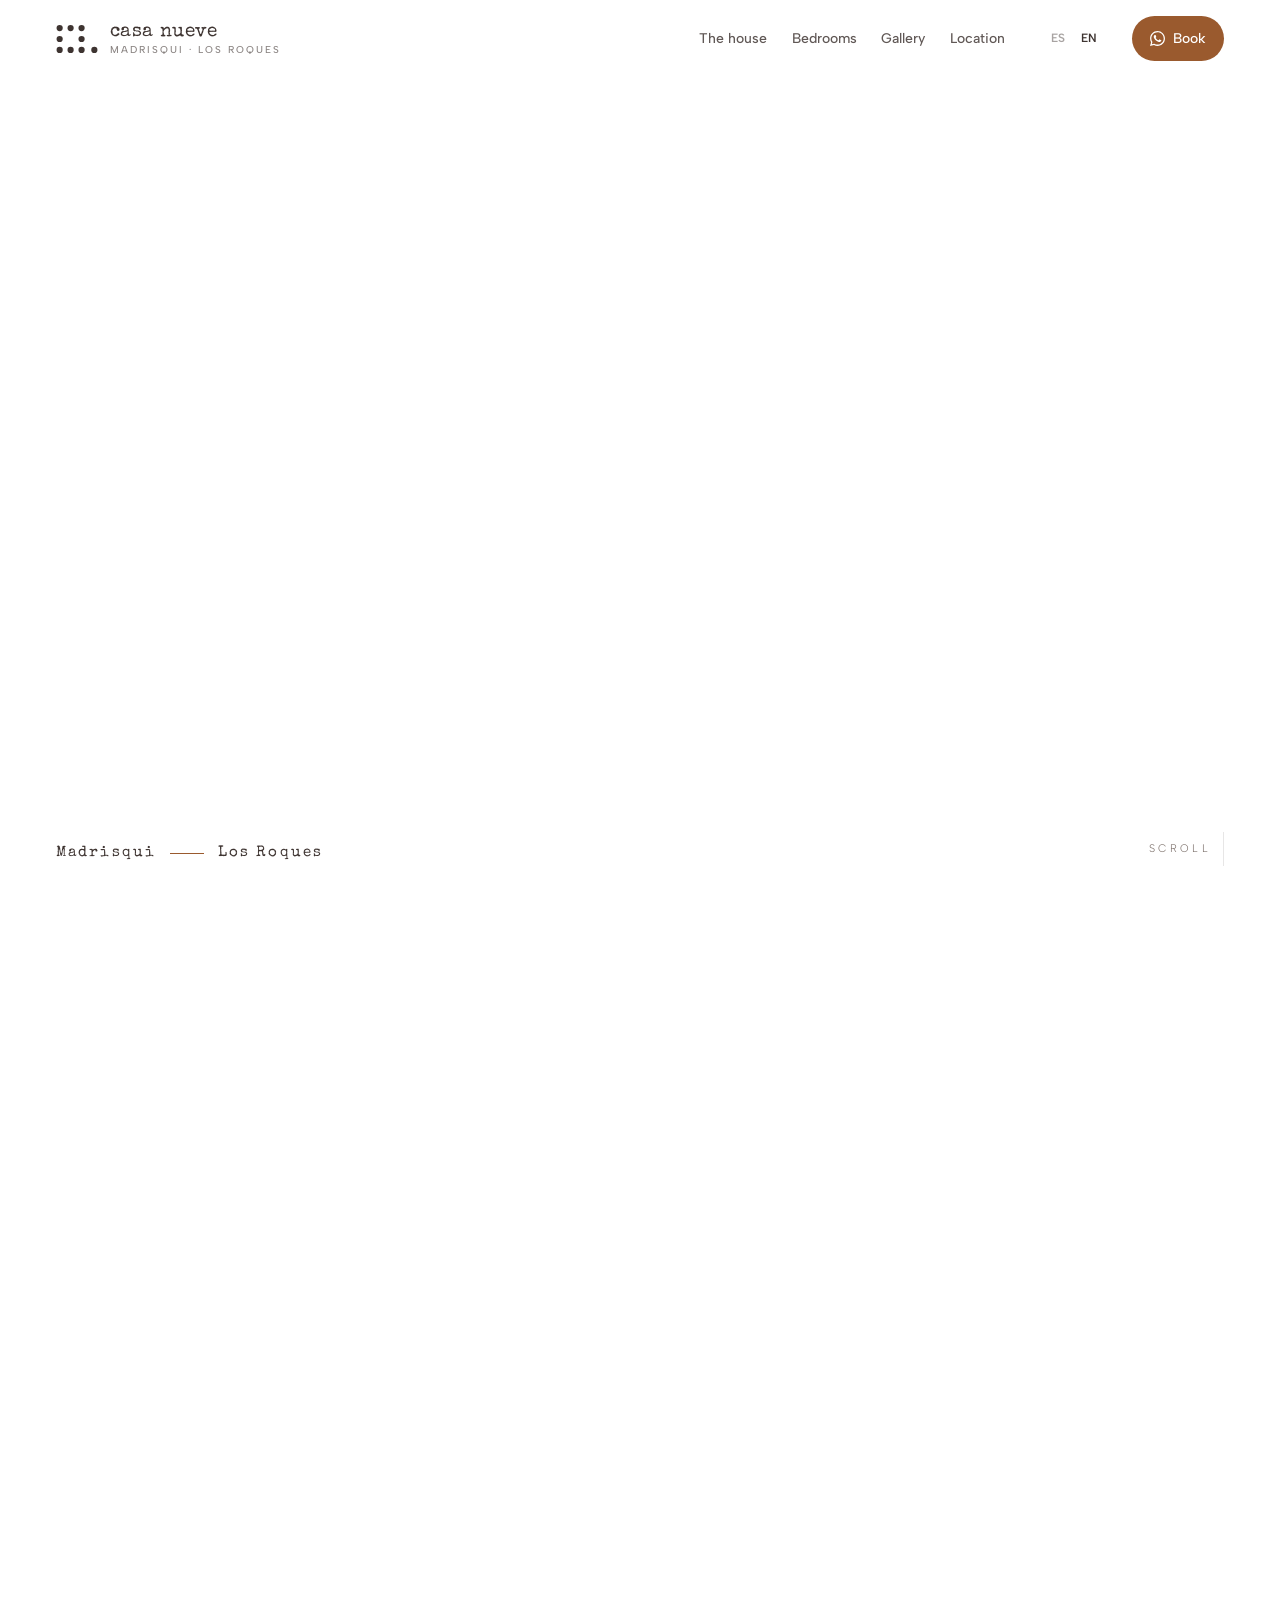
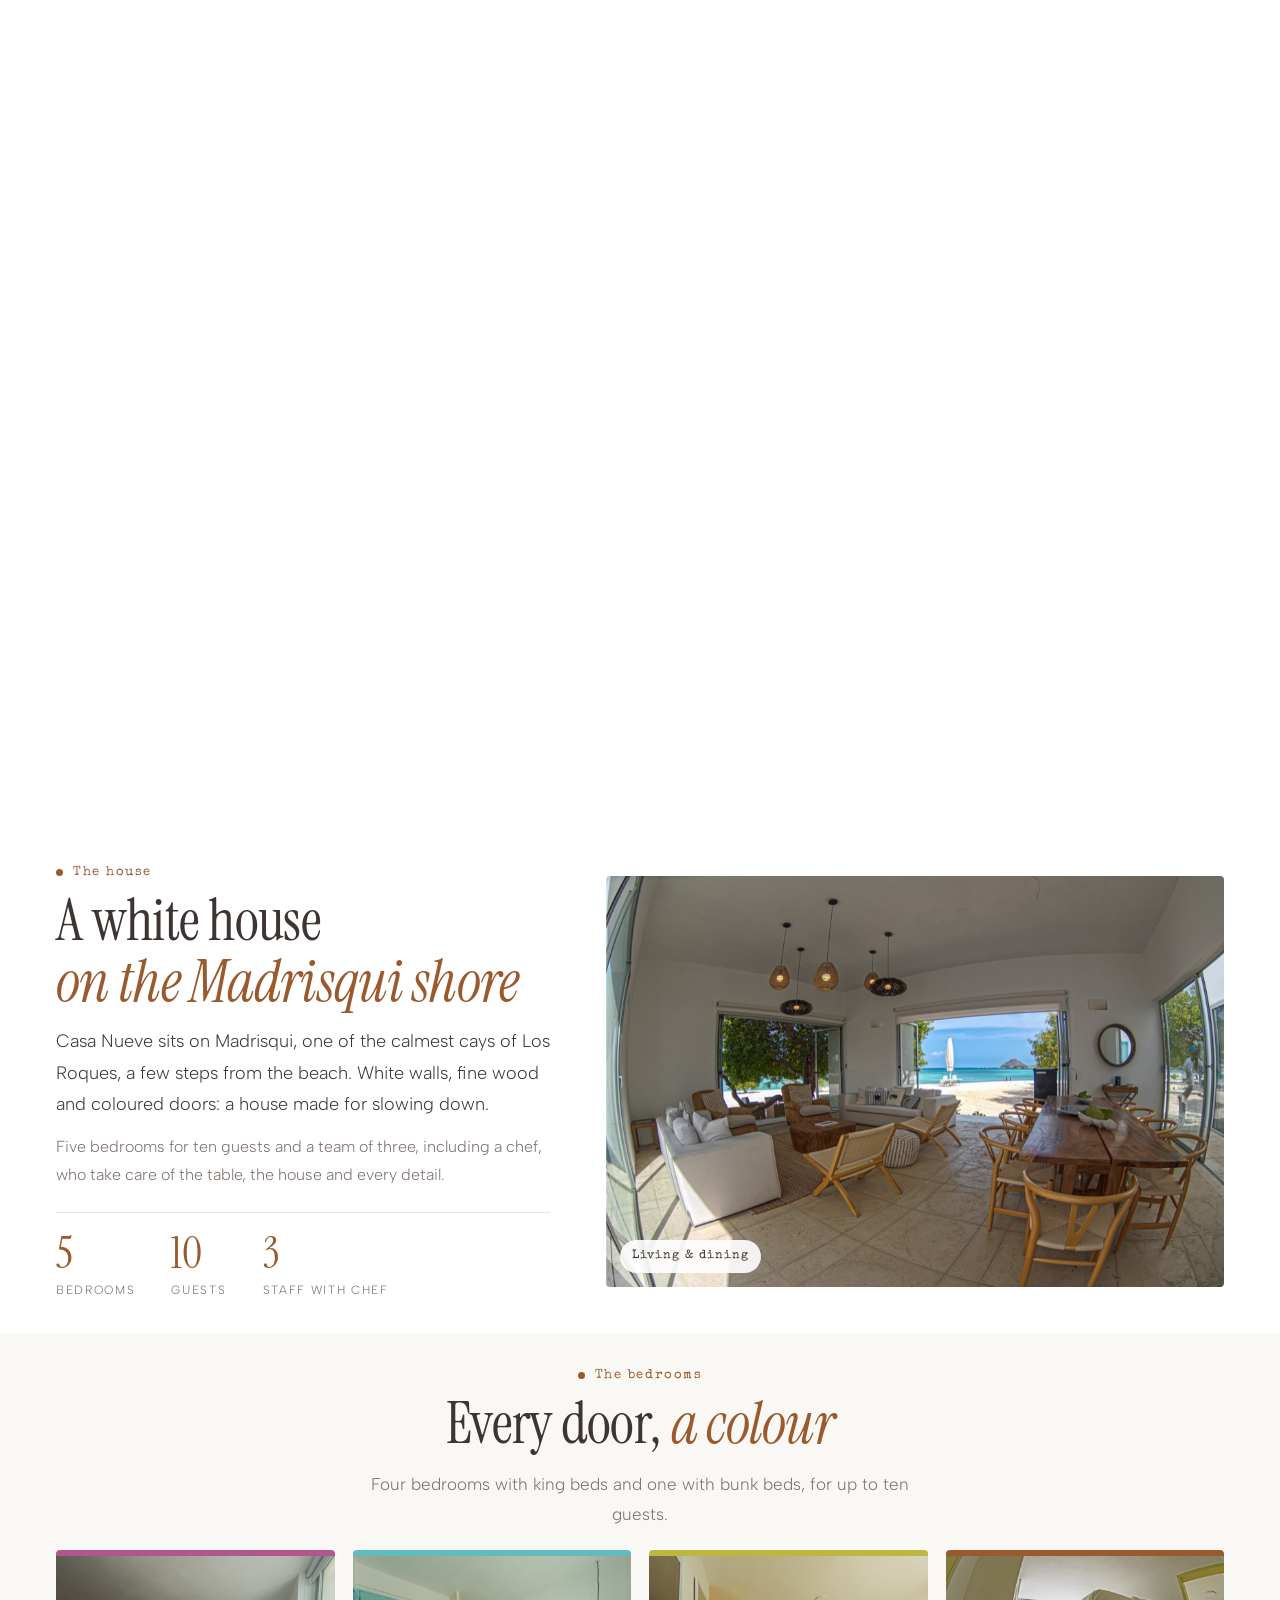
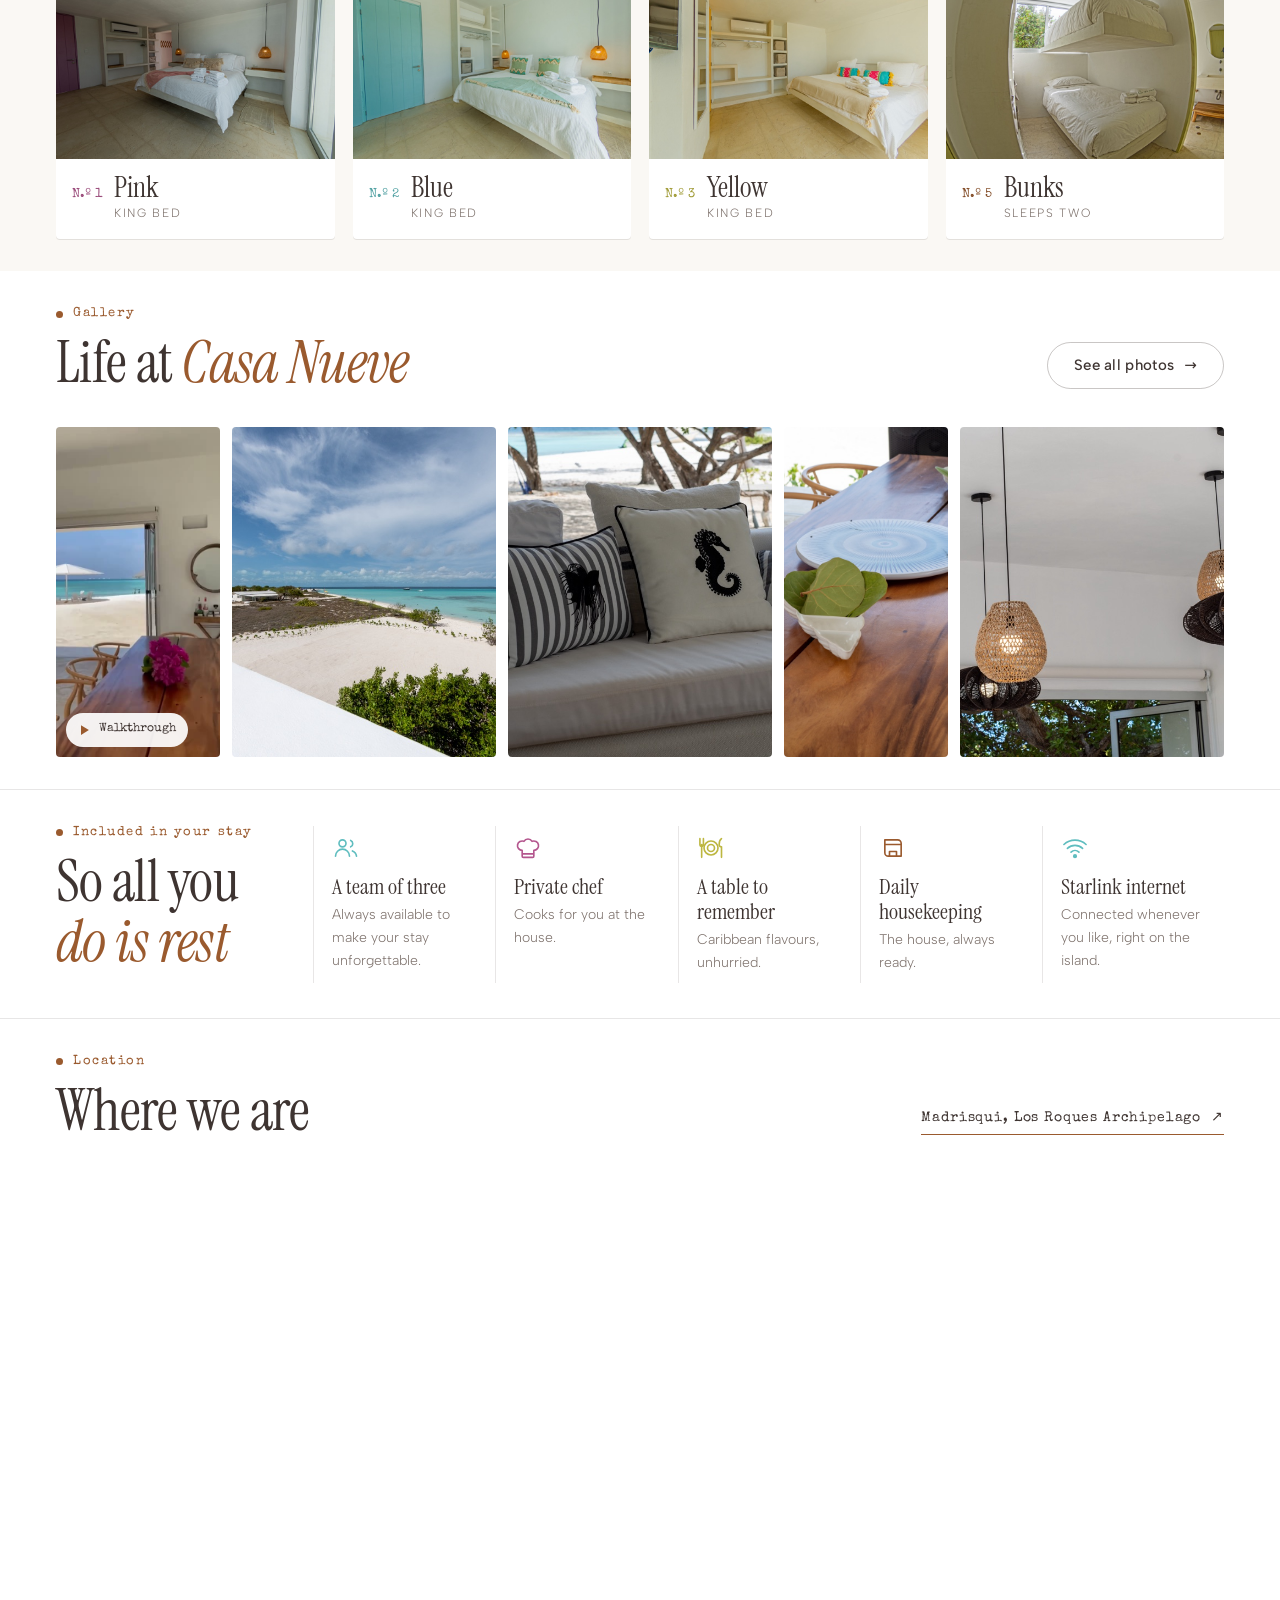
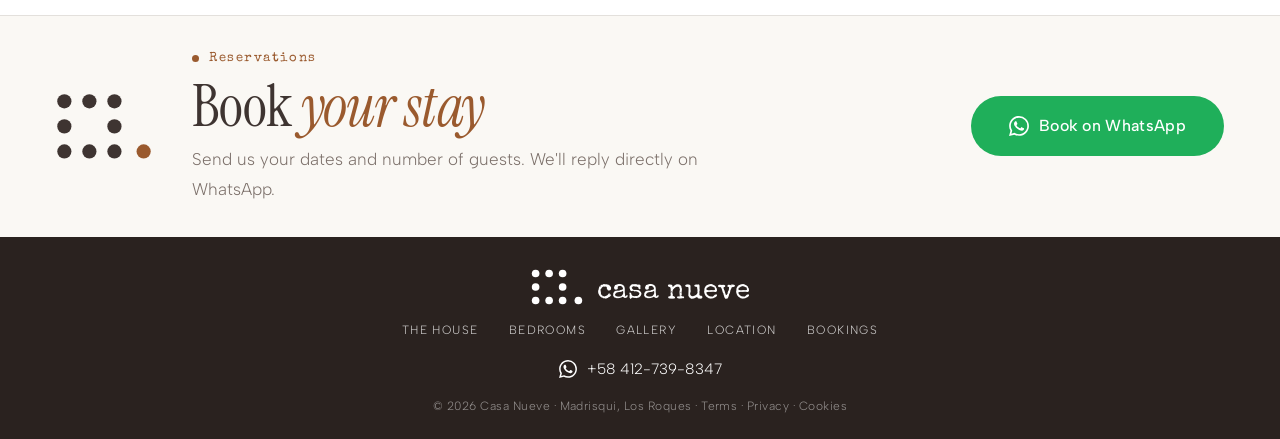
==== index.html @ 4c0df15c "Portada: trazo a lápiz con presión, vetas dibujadas, madera cruda en el ojo y la ranura, veta pareja" ====
<!DOCTYPE html>
<html lang="es">
<head>
<meta charset="UTF-8">
<meta name="viewport" content="width=device-width, initial-scale=1.0">
<title>Casa Nueve | Casa privada en Madrisqui, Los Roques</title>
<meta name="description" content="Casa Nueve: casa privada frente al mar en Madrisqui, Los Roques. 5 habitaciones para 10 huéspedes, staff de 3 personas con chef e internet Starlink. Reserva directa por WhatsApp.">
<meta name="robots" content="index, follow">
<meta name="theme-color" content="#FFFFFF">
<link rel="canonical" href="https://casa-nueve.vercel.app/">
<meta property="og:type" content="website">
<meta property="og:site_name" content="Casa Nueve">
<meta property="og:title" content="Casa Nueve — Casa privada en Madrisqui, Los Roques">
<meta property="og:description" content="Una casa blanca frente al mar de Madrisqui. Cinco habitaciones, un equipo de tres personas con chef. Reserva por WhatsApp.">
<meta property="og:url" content="https://casa-nueve.vercel.app/">
<meta property="og:image" content="https://casa-nueve.vercel.app/img/og-casa-nueve.jpg">
<meta property="og:image:width" content="1200">
<meta property="og:image:height" content="630">
<meta property="og:locale" content="es_VE">
<meta name="twitter:card" content="summary_large_image">
<meta name="twitter:image" content="https://casa-nueve.vercel.app/img/og-casa-nueve.jpg">

<link rel="icon" type="image/svg+xml" href="favicon.svg">
<link rel="icon" type="image/png" sizes="32x32" href="favicon-32.png">
<link rel="apple-touch-icon" href="favicon-180.png">

<link rel="preconnect" href="https://fonts.googleapis.com">
<link rel="preconnect" href="https://fonts.gstatic.com" crossorigin>
<link href="https://fonts.googleapis.com/css2?family=Instrument+Serif:ital@0;1&family=Albert+Sans:wght@300;400;500;600&family=Special+Elite&display=swap" rel="stylesheet">
<link rel="modulepreload" href="https://cdn.jsdelivr.net/npm/three@0.160.0/build/three.module.js" crossorigin>
<link rel="stylesheet" href="css/styles.css?v=2">

<script type="application/ld+json">
{
  "@context": "https://schema.org",
  "@type": "LodgingBusiness",
  "name": "Casa Nueve",
  "description": "Casa privada frente al mar en Madrisqui, Los Roques. 5 habitaciones para 10 huéspedes, staff de 3 personas con chef.",
  "telephone": "+58 412-7398347",
  "url": "https://casa-nueve.vercel.app/",
  "image": "https://casa-nueve.vercel.app/img/casa/sala-comedor-vista-al-mar.jpg",
  "address": { "@type": "PostalAddress", "addressLocality": "Madrisqui", "addressRegion": "Los Roques", "addressCountry": "VE" },
  "hasMap": "https://maps.app.goo.gl/PoWs2PusiboBBGa19",
  "numberOfRooms": 5
}
</script>
<script type="importmap">
{ "imports": {
  "three": "https://cdn.jsdelivr.net/npm/three@0.160.0/build/three.module.js",
  "three/addons/": "https://cdn.jsdelivr.net/npm/three@0.160.0/examples/jsm/"
} }
</script>
<script>document.documentElement.classList.add('js');</script>
</head>
<body>

<svg xmlns="http://www.w3.org/2000/svg" style="display:none" aria-hidden="true">
  <defs>
    <symbol id="dots" viewBox="0 0 230 160"><circle cx="20" cy="20" r="17"/><circle cx="80" cy="20" r="17"/><circle cx="140" cy="20" r="17"/><circle cx="20" cy="80" r="17"/><circle cx="140" cy="80" r="17"/><circle cx="20" cy="140" r="17"/><circle cx="80" cy="140" r="17"/><circle cx="140" cy="140" r="17"/><circle cx="210" cy="140" r="17"/></symbol>
    <symbol id="i-wa" viewBox="0 0 24 24"><path fill="currentColor" d="M17.47 14.38c-.3-.15-1.76-.87-2.03-.97-.27-.1-.47-.15-.67.15-.2.3-.77.97-.94 1.17-.17.2-.35.22-.64.07-.3-.15-1.26-.46-2.4-1.48-.89-.79-1.49-1.77-1.66-2.07-.17-.3-.02-.46.13-.61.13-.13.3-.35.45-.52.15-.17.2-.3.3-.5.1-.2.05-.37-.02-.52-.08-.15-.67-1.61-.92-2.21-.24-.58-.49-.5-.67-.51h-.57c-.2 0-.52.07-.79.37-.27.3-1.04 1.02-1.04 2.48s1.07 2.88 1.21 3.08c.15.2 2.1 3.2 5.08 4.49.71.31 1.26.49 1.69.63.71.23 1.36.2 1.87.12.57-.09 1.76-.72 2.01-1.41.25-.69.25-1.29.17-1.41-.07-.13-.27-.2-.57-.35M12.05 21.79h-.01a9.87 9.87 0 0 1-5.03-1.38l-.36-.21-3.74.98 1-3.65-.24-.37a9.86 9.86 0 0 1-1.51-5.26c0-5.45 4.44-9.88 9.89-9.88 2.64 0 5.12 1.03 6.99 2.9a9.82 9.82 0 0 1 2.89 6.99c0 5.45-4.44 9.88-9.88 9.88m8.41-18.29A11.82 11.82 0 0 0 12.05 0C5.5 0 .16 5.34.16 11.89c0 2.1.55 4.14 1.59 5.95L.06 24l6.3-1.65a11.88 11.88 0 0 0 5.68 1.45h.01c6.55 0 11.89-5.34 11.89-11.89 0-3.18-1.24-6.16-3.48-8.41"/></symbol>
    <symbol id="i-chef" viewBox="0 0 24 24"><g fill="none" stroke="currentColor" stroke-width="1.4" stroke-linecap="round" stroke-linejoin="round"><path d="M7 14a4 4 0 1 1 1.5-7.7 4 4 0 0 1 7 0A4 4 0 1 1 17 14v5a1 1 0 0 1-1 1H8a1 1 0 0 1-1-1v-5ZM7 17h10"/></g></symbol>
    <symbol id="i-team" viewBox="0 0 24 24"><g fill="none" stroke="currentColor" stroke-width="1.4" stroke-linecap="round" stroke-linejoin="round"><circle cx="9" cy="8" r="3"/><path d="M3 19a6 6 0 0 1 12 0M16 5.5a3 3 0 0 1 0 5.5M17.5 14.5A5.5 5.5 0 0 1 21 19"/></g></symbol>
    <symbol id="i-plate" viewBox="0 0 24 24"><g fill="none" stroke="currentColor" stroke-width="1.4" stroke-linecap="round" stroke-linejoin="round"><circle cx="12" cy="12" r="6"/><circle cx="12" cy="12" r="3"/><path d="M2.5 4v5a1.5 1.5 0 0 0 3 0V4M4 9v11M21 4c-1.5 1-2 3-2 5s1 2 2 2v9"/></g></symbol>
    <symbol id="i-linen" viewBox="0 0 24 24"><g fill="none" stroke="currentColor" stroke-width="1.4" stroke-linecap="round" stroke-linejoin="round"><path d="M5 5h11a3 3 0 0 1 3 3v11H8a3 3 0 0 1-3-3V5ZM5 9h14M9 19v-4h6v4"/></g></symbol>
    <symbol id="i-wifi" viewBox="0 0 24 24"><g fill="none" stroke="currentColor" stroke-width="1.4" stroke-linecap="round" stroke-linejoin="round"><path d="M2.5 9a14 14 0 0 1 19 0M5.5 12.3a9.5 9.5 0 0 1 13 0M8.6 15.5a5 5 0 0 1 6.8 0"/><circle cx="12" cy="19" r="1.1" fill="currentColor"/></g></symbol>
    <symbol id="i-play" viewBox="0 0 24 24"><path fill="currentColor" d="M8 5.5v13l10.5-6.5z"/></symbol>
  </defs>
</svg>

<!-- PANTALLA DE CARGA: los nueve puntos y la palabra a máquina -->
<div id="loader" aria-hidden="true">
  <div class="ld">
    <svg class="ld-dots" viewBox="0 0 230 160"><circle cx="20" cy="20" r="17"/><circle cx="80" cy="20" r="17"/><circle cx="140" cy="20" r="17"/><circle cx="140" cy="80" r="17"/><circle cx="140" cy="140" r="17"/><circle cx="80" cy="140" r="17"/><circle cx="20" cy="140" r="17"/><circle cx="20" cy="80" r="17"/><circle cx="210" cy="140" r="17" class="ld-nine"/></svg>
    <p class="ld-word"><span>casa nueve</span></p>
    <p class="ld-place">Madrisqui · Los Roques</p>
  </div>
</div>

<!-- HEADER -->
<header class="header" id="header">
  <a href="#inicio" class="brand" aria-label="Casa Nueve, ir al inicio">
    <svg class="brand__logo" aria-hidden="true"><use href="#dots"/></svg>
    <span class="brand__word"><b>casa nueve</b><span>Madrisqui · Los Roques</span></span>
  </a>
  <nav class="header__nav" aria-label="Principal">
    <a href="#casa" data-es="La casa" data-en="The house">La casa</a>
    <a href="#habitaciones" data-es="Habitaciones" data-en="Bedrooms">Habitaciones</a>
    <a href="galeria.html" data-es="Galería" data-en="Gallery">Galería</a>
    <a href="#ubicacion" data-es="Ubicación" data-en="Location">Ubicación</a>
  </nav>
  <div class="lang" role="group" aria-label="Idioma / Language"><button data-lang="es" class="active">ES</button><button data-lang="en">EN</button></div>
  <a class="header__cta" data-wa target="_blank" rel="noopener noreferrer"><svg width="15" height="15" aria-hidden="true"><use href="#i-wa"/></svg><span data-es="Reservar" data-en="Book">Reservar</span></a>
</header>

<main>

<!-- PORTADA: el 9 de madera en 3D -->
<section id="inicio" class="hero" aria-label="Portada">
  <div class="hero__stage">
    <h1 class="sr">Casa Nueve — casa privada en Madrisqui, Los Roques</h1>
    <canvas id="nueve" class="hero__canvas" aria-hidden="true"></canvas>
    <svg class="hero__fallback" viewBox="-1.2 -1.1 2.4 2.2" aria-hidden="true">
      <defs><linearGradient id="fw" x1="0" y1="0" x2="1" y2=".3"><stop offset="0" stop-color="#7a3d1a"/><stop offset=".45" stop-color="#b8743e"/><stop offset=".7" stop-color="#6e3818"/><stop offset="1" stop-color="#a5622f"/></linearGradient></defs>
      <path fill="url(#fw)" fill-rule="evenodd" transform="scale(1,-1)" d="M-1.064,-.255L.285,-.255A.095,.095 0 0 1 .285,-.445L-.16,-.445Q-.19,-.445 -.19,-.415L-.19,-.285L-1.054,-.285A1.1,1 0 1 0 -1.064,-.255ZM.03,.24L.3,.24A.11,.11 0 0 1 .3,.46L.03,.46A.11,.11 0 0 1 .03,.24Z"/>
    </svg>
    <p class="hero__place"><span>Madrisqui</span><i></i><span>Los Roques</span></p>
    <p class="hero__hint" aria-hidden="true"><span data-es="Desliza" data-en="Scroll">Desliza</span><i></i></p>
  </div>
</section>

<!-- LA CASA -->
<section id="casa" class="sec">
  <div class="wrap casa">
    <div class="casa__txt">
      <p class="s-label rv" data-es="La casa" data-en="The house">La casa</p>
      <h2 class="s-title rv" data-html data-es="Una casa blanca<br><em>frente al mar de Madrisqui</em>" data-en="A white house<br><em>on the Madrisqui shore</em>">Una casa blanca<br><em>frente al mar de Madrisqui</em></h2>
      <p class="lead rv" data-es="Casa Nueve está en Madrisqui, uno de los cayos más serenos de Los Roques, con la playa a unos pasos. Paredes blancas, madera noble y puertas de colores: una casa hecha para bajar el ritmo." data-en="Casa Nueve sits on Madrisqui, one of the calmest cays of Los Roques, a few steps from the beach. White walls, fine wood and coloured doors: a house made for slowing down.">Casa Nueve está en Madrisqui, uno de los cayos más serenos de Los Roques, con la playa a unos pasos. Paredes blancas, madera noble y puertas de colores: una casa hecha para bajar el ritmo.</p>
      <p class="body rv" data-es="Cinco habitaciones para diez huéspedes y un equipo de tres personas, con chef, que se ocupa de la mesa, de la casa y de cada detalle." data-en="Five bedrooms for ten guests and a team of three, including a chef, who take care of the table, the house and every detail.">Cinco habitaciones para diez huéspedes y un equipo de tres personas, con chef, que se ocupa de la mesa, de la casa y de cada detalle.</p>
      <dl class="stats rv">
        <div><dt>5</dt><dd data-es="Habitaciones" data-en="Bedrooms">Habitaciones</dd></div>
        <div><dt>10</dt><dd data-es="Huéspedes" data-en="Guests">Huéspedes</dd></div>
        <div><dt>3</dt><dd data-es="Staff con chef" data-en="Staff with chef">Staff con chef</dd></div>
      </dl>
    </div>
    <button class="casa__ph rv-img" data-set="casa" aria-label="Ver fotos de la sala y el comedor">
      <img src="img/casa/sala-comedor-vista-al-mar.jpg" srcset="img/casa/sala-comedor-vista-al-mar-900.jpg 900w, img/casa/sala-comedor-vista-al-mar.jpg 1800w" sizes="(max-width: 900px) 100vw, 55vw" alt="Sala y comedor de Casa Nueve abiertos a la playa" width="1800" height="1200" loading="lazy" decoding="async">
      <span class="ph-tag" data-es="Sala y comedor" data-en="Living &amp; dining">Sala y comedor</span>
    </button>
  </div>
</section>

<!-- HABITACIONES: una puerta, un color -->
<section id="habitaciones" class="sec sec--tint">
  <div class="wrap">
    <div class="sec-hd">
      <p class="s-label rv" data-es="Las habitaciones" data-en="The bedrooms">Las habitaciones</p>
      <h2 class="s-title rv" data-html data-es="Cada puerta, <em>un color</em>" data-en="Every door, <em>a colour</em>">Cada puerta, <em>un color</em></h2>
      <p class="s-sub rv" data-es="Cuatro habitaciones con cama king y una con literas, para hasta diez huéspedes." data-en="Four bedrooms with king beds and one with bunk beds, for up to ten guests.">Cuatro habitaciones con cama king y una con literas, para hasta diez huéspedes.</p>
    </div>
    <div class="doors">
      <button class="door rv" data-set="rosada" style="--door: var(--orchid)">
        <span class="door__ph"><img src="img/casa/habitacion-rosada-900.jpg" alt="Habitación rosada con cama king" width="900" height="600" loading="lazy" decoding="async"></span>
        <span class="door__txt"><span class="door__n">N.º 1</span><span class="door__t" data-es="Rosada" data-en="Pink">Rosada</span><span class="door__d" data-es="Cama king" data-en="King bed">Cama king</span></span>
      </button>
      <button class="door rv" data-set="azul" style="--door: var(--aqua)">
        <span class="door__ph"><img src="img/casa/habitacion-azul-900.jpg" alt="Habitación azul con cama king" width="900" height="600" loading="lazy" decoding="async"></span>
        <span class="door__txt"><span class="door__n">N.º 2</span><span class="door__t" data-es="Azul" data-en="Blue">Azul</span><span class="door__d" data-es="Cama king" data-en="King bed">Cama king</span></span>
      </button>
      <button class="door rv" data-set="amarilla" style="--door: var(--lime)">
        <span class="door__ph"><img src="img/casa/habitacion-amarilla-900.jpg" alt="Habitación amarilla con cama king" width="900" height="600" loading="lazy" decoding="async"></span>
        <span class="door__txt"><span class="door__n">N.º 3</span><span class="door__t" data-es="Amarilla" data-en="Yellow">Amarilla</span><span class="door__d" data-es="Cama king" data-en="King bed">Cama king</span></span>
      </button>
      <button class="door rv" data-set="literas" style="--door: var(--wood)">
        <span class="door__ph"><img src="img/casa/habitacion-literas-900.jpg" alt="Habitación con literas" width="900" height="600" loading="lazy" decoding="async"></span>
        <span class="door__txt"><span class="door__n">N.º 5</span><span class="door__t" data-es="Literas" data-en="Bunks">Literas</span><span class="door__d" data-es="Para dos" data-en="Sleeps two">Para dos</span></span>
      </button>
    </div>
  </div>
</section>

<!-- GALERÍA -->
<section id="galeria" class="sec">
  <div class="wrap">
    <div class="sec-hd sec-hd--row">
      <div>
        <p class="s-label rv" data-es="Galería" data-en="Gallery">Galería</p>
        <h2 class="s-title rv" data-html data-es="Así se vive <em>Casa Nueve</em>" data-en="Life at <em>Casa Nueve</em>">Así se vive <em>Casa Nueve</em></h2>
      </div>
      <a href="galeria.html" class="btn btn-line rv"><span data-es="Ver todas las fotos" data-en="See all photos">Ver todas las fotos</span><span class="arr" aria-hidden="true">→</span></a>
    </div>
    <div class="strip">
      <button class="strip__it strip__it--video rv" id="video-btn" aria-label="Ver el recorrido en video">
        <video src="img/casa/recorrido.mp4" poster="img/casa/recorrido-poster.jpg" muted loop playsinline autoplay preload="metadata"></video>
        <span class="strip__play"><svg width="18" height="18"><use href="#i-play"/></svg><span data-es="Recorrido" data-en="Walkthrough">Recorrido</span></span>
      </button>
      <button class="strip__it rv" data-foto="vista-a-la-playa"><img src="img/casa/vista-a-la-playa-900.jpg" alt="La playa de Madrisqui desde la casa" width="900" height="600" loading="lazy" decoding="async"></button>
      <button class="strip__it rv" data-foto="sofa-cojines"><img src="img/casa/sofa-cojines-900.jpg" alt="Sofá frente a la playa" width="900" height="600" loading="lazy" decoding="async"></button>
      <button class="strip__it rv" data-foto="mesa-detalle"><img src="img/casa/mesa-detalle-900.jpg" alt="Mesa servida" width="600" height="900" loading="lazy" decoding="async"></button>
      <button class="strip__it rv" data-foto="lamparas"><img src="img/casa/lamparas-900.jpg" alt="Lámparas tejidas" width="900" height="600" loading="lazy" decoding="async"></button>
    </div>
  </div>
</section>

<!-- INCLUIDO -->
<section id="incluido" class="sec sec--line">
  <div class="wrap inc">
    <div class="inc__hd">
      <p class="s-label rv" data-es="Incluido en tu estadía" data-en="Included in your stay">Incluido en tu estadía</p>
      <h2 class="s-title rv" data-html data-es="Para que solo<br><em>descanses</em>" data-en="So all you<br><em>do is rest</em>">Para que solo<br><em>descanses</em></h2>
    </div>
    <ul class="inc__list">
      <li class="rv" style="--c: var(--aqua)"><svg><use href="#i-team"/></svg><b data-es="Un equipo de tres personas" data-en="A team of three">Un equipo de tres personas</b><span data-es="Siempre disponibles para hacer de tu estadía algo inolvidable." data-en="Always available to make your stay unforgettable.">Siempre disponibles para hacer de tu estadía algo inolvidable.</span></li>
      <li class="rv" style="--c: var(--orchid)"><svg><use href="#i-chef"/></svg><b data-es="Chef privado" data-en="Private chef">Chef privado</b><span data-es="Cocina para ti en la casa." data-en="Cooks for you at the house.">Cocina para ti en la casa.</span></li>
      <li class="rv" style="--c: var(--lime)"><svg><use href="#i-plate"/></svg><b data-es="Una mesa que se recuerda" data-en="A table to remember">Una mesa que se recuerda</b><span data-es="Sabores del Caribe, con calma." data-en="Caribbean flavours, unhurried.">Sabores del Caribe, con calma.</span></li>
      <li class="rv" style="--c: var(--wood)"><svg><use href="#i-linen"/></svg><b data-es="Limpieza diaria" data-en="Daily housekeeping">Limpieza diaria</b><span data-es="La casa, siempre lista." data-en="The house, always ready.">La casa, siempre lista.</span></li>
      <li class="rv" style="--c: var(--aqua)"><svg><use href="#i-wifi"/></svg><b data-es="Internet Starlink" data-en="Starlink internet">Internet Starlink</b><span data-es="Conectado cuando quieras, en plena isla." data-en="Connected whenever you like, right on the island.">Conectado cuando quieras, en plena isla.</span></li>
    </ul>
  </div>
</section>

<!-- UBICACIÓN -->
<section id="ubicacion" class="mapa">
  <div class="wrap mapa__hd">
    <div>
      <p class="s-label rv" data-es="Ubicación" data-en="Location">Ubicación</p>
      <h2 class="s-title rv" data-es="Dónde estamos" data-en="Where we are">Dónde estamos</h2>
    </div>
    <a class="mapa__link rv" href="https://maps.app.goo.gl/PoWs2PusiboBBGa19" target="_blank" rel="noopener noreferrer"><span data-es="Madrisqui, Archipiélago Los Roques" data-en="Madrisqui, Los Roques Archipelago">Madrisqui, Archipiélago Los Roques</span><span class="arr" aria-hidden="true">↗</span></a>
  </div>
  <div class="mapa__frame">
    <iframe src="https://maps.google.com/maps?cid=6207103615456366267&amp;z=16&amp;output=embed" width="100%" height="460" allowfullscreen loading="lazy" referrerpolicy="no-referrer-when-downgrade" title="Casa Nueve — Madrisqui, Los Roques, Venezuela"></iframe>
  </div>
</section>

<!-- RESERVAS -->
<section id="contacto" class="reserva">
  <div class="wrap reserva__in">
    <svg class="reserva__dots" aria-hidden="true" viewBox="0 0 230 160"><circle cx="20" cy="20" r="17"/><circle cx="80" cy="20" r="17"/><circle cx="140" cy="20" r="17"/><circle cx="140" cy="80" r="17"/><circle cx="140" cy="140" r="17"/><circle cx="80" cy="140" r="17"/><circle cx="20" cy="140" r="17"/><circle cx="20" cy="80" r="17"/><circle cx="210" cy="140" r="17"/></svg>
    <div class="reserva__txt">
      <p class="s-label" data-es="Reservas" data-en="Reservations">Reservas</p>
      <h2 class="s-title" data-html data-es="Reserva <em>tu estadía</em>" data-en="Book <em>your stay</em>">Reserva <em>tu estadía</em></h2>
      <p class="s-sub" data-es="Escríbenos con tus fechas y el número de personas. Te respondemos directamente por WhatsApp." data-en="Send us your dates and number of guests. We'll reply directly on WhatsApp.">Escríbenos con tus fechas y el número de personas. Te respondemos directamente por WhatsApp.</p>
    </div>
    <a class="btn btn-wa btn-lg" data-wa target="_blank" rel="noopener noreferrer"><svg width="20" height="20" aria-hidden="true"><use href="#i-wa"/></svg><span data-es="Reservar por WhatsApp" data-en="Book on WhatsApp">Reservar por WhatsApp</span></a>
  </div>
</section>

</main>

<footer class="footer">
  <div class="wrap foot">
    <a href="#inicio" class="foot__brand" aria-label="Casa Nueve"><svg aria-hidden="true"><use href="#dots"/></svg><span>casa nueve</span></a>
    <nav class="foot__nav" aria-label="Pie de página">
      <a href="#casa" data-es="La casa" data-en="The house">La casa</a>
      <a href="#habitaciones" data-es="Habitaciones" data-en="Bedrooms">Habitaciones</a>
      <a href="galeria.html" data-es="Galería" data-en="Gallery">Galería</a>
      <a href="#ubicacion" data-es="Ubicación" data-en="Location">Ubicación</a>
      <a href="#contacto" data-es="Reservas" data-en="Bookings">Reservas</a>
    </nav>
    <a class="foot__wa" data-wa target="_blank" rel="noopener noreferrer"><svg width="18" height="18" aria-hidden="true"><use href="#i-wa"/></svg>+58 412-739-8347</a>
    <p class="foot__copy">© 2026 Casa Nueve · Madrisqui, Los Roques · <a href="terminos.html" data-es="Términos" data-en="Terms">Términos</a> · <a href="privacidad.html" data-es="Privacidad" data-en="Privacy">Privacidad</a> · <a href="cookies.html">Cookies</a></p>
  </div>
</footer>

<a id="float-wa" data-wa target="_blank" rel="noopener noreferrer" aria-label="Reservar por WhatsApp"><svg width="26" height="26"><use href="#i-wa"/></svg></a>

<div id="lb" role="dialog" aria-modal="true" aria-label="Visor de fotos" hidden>
  <button class="lb-x" id="lb-x" aria-label="Cerrar">✕</button>
  <button class="lb-nav lb-prev" id="lb-prev" aria-label="Anterior">←</button>
  <figure class="lb-fig"><img id="lb-img" src="" alt=""><video id="lb-video" controls playsinline hidden></video><figcaption id="lb-cap"></figcaption></figure>
  <button class="lb-nav lb-next" id="lb-next" aria-label="Siguiente">→</button>
  <p class="lb-count" id="lb-count" aria-live="polite"></p>
</div>

<script src="js/fotos.js?v=1"></script>
<script src="js/main.js?v=2"></script>
<script type="module" src="js/nueve.js?v=5"></script>
</body>
</html>
---- css/styles.css ----
/* ══════════ Casa Nueve · Madrisqui, Los Roques ══════════
   Blanco + madera + los colores de las puertas de la casa (aguamarina, orquídea, lima).
   Medidas de sección de Casa Panza: 32px (16px en móvil), contenedor 1300/56, títulos 38–58px. */
:root {
  --white: #FFFFFF;
  --paper: #FAF8F4;
  --ink: #3E3431;
  --ink-2: #2A221F;
  --muted: #7A6E68;
  --wood: #9A5A2E;
  --wood-d: #5A3219;
  --wood-l: #C99466;
  --aqua: #5FBDBF;
  --orchid: #B4568E;
  --lime: #BDB741;
  --line: rgba(62, 52, 49, .12);
  --wa: #1FAF5A;
  --f-d: 'Instrument Serif', 'Times New Roman', serif;
  --f-b: 'Albert Sans', system-ui, -apple-system, sans-serif;
  --f-t: 'Special Elite', 'American Typewriter', 'Courier New', monospace;
  --ease: cubic-bezier(.22, 1, .36, 1);
  --gutter: 56px;
}
*, *::before, *::after { box-sizing: border-box; margin: 0; padding: 0; }
html { -webkit-text-size-adjust: 100%; text-size-adjust: 100%; overflow-x: clip; }
body { font-family: var(--f-b); font-weight: 300; color: var(--ink); background: var(--white); line-height: 1.65; overflow-x: clip; -webkit-font-smoothing: antialiased; -webkit-tap-highlight-color: transparent; }
img, svg, canvas, iframe, video { display: block; max-width: 100%; }
img { height: auto; }
a { color: inherit; text-decoration: none; }
button { font: inherit; color: inherit; background: none; border: 0; cursor: pointer; text-align: inherit; }
:focus-visible { outline: 2px solid var(--wood); outline-offset: 3px; border-radius: 4px; }
::selection { background: var(--wood); color: #fff; }
section[id] { scroll-margin-top: 70px; }
.sr { position: absolute; width: 1px; height: 1px; overflow: hidden; clip: rect(0 0 0 0); white-space: nowrap; }

.wrap { width: 100%; max-width: 1300px; margin: 0 auto; padding: 0 var(--gutter); }
.sec { padding: 32px 0; position: relative; }
.sec--tint { background: var(--paper); }
.sec--line { border-top: 1px solid var(--line); }

/* encabezados */
.s-label { font-family: var(--f-t); font-size: 13px; letter-spacing: .12em; color: var(--wood); margin-bottom: 8px; display: flex; align-items: center; gap: 10px; }
.s-label::before { content: ''; width: 7px; height: 7px; border-radius: 50%; background: currentColor; flex: none; }
.s-title { font-family: var(--f-d); font-weight: 400; font-size: clamp(38px, 5vw, 58px); line-height: 1.04; letter-spacing: -.012em; color: var(--ink); margin-bottom: 14px; }
.s-title em { color: var(--wood); }
.s-sub { font-size: 17px; line-height: 1.8; color: var(--muted); max-width: 580px; }
.sec-hd { text-align: center; margin-bottom: 20px; }
.sec-hd .s-label { justify-content: center; }
.sec-hd .s-sub { margin: 0 auto; }
.sec-hd--row { display: flex; align-items: flex-end; justify-content: space-between; gap: 24px; text-align: left; }
.sec-hd--row .s-label { justify-content: flex-start; }

/* botones */
.btn { display: inline-flex; align-items: center; justify-content: center; gap: 10px; padding: 15px 26px; border-radius: 999px; font-weight: 500; font-size: 15px; letter-spacing: .02em; line-height: 1; white-space: nowrap; transition: transform .5s var(--ease), background .3s, color .3s, border-color .3s; }
.btn .arr { transition: transform .4s var(--ease); }
.btn:hover .arr { transform: translateX(5px); }
.btn-wa { background: var(--wa); color: #fff; }
.btn-wa:hover { background: #17994d; }
.btn-line { border: 1px solid rgba(62, 52, 49, .28); margin-bottom: 18px; }
.btn-line:hover { background: var(--ink); border-color: var(--ink); color: #fff; }
.btn-lg { padding: 20px 38px; font-size: 16px; }

/* ── pantalla de carga ── */
#loader { position: fixed; inset: 0; z-index: 300; background: var(--white); display: grid; place-items: center; transition: opacity .8s var(--ease), visibility .8s; }
#loader.is-out { opacity: 0; visibility: hidden; }
.ld { display: grid; justify-items: center; gap: 22px; }
.ld-dots { width: 104px; height: auto; fill: var(--ink); overflow: visible; }
.ld-dots circle { transform-box: fill-box; transform-origin: center; transform: scale(0); transition: transform .5s cubic-bezier(.34, 1.56, .64, 1); }
.ld-dots .ld-nine { fill: var(--wood); }
.ld.go .ld-dots circle { transform: scale(1); }
.ld-dots circle:nth-child(1) { transition-delay: .05s } .ld-dots circle:nth-child(2) { transition-delay: .13s }
.ld-dots circle:nth-child(3) { transition-delay: .21s } .ld-dots circle:nth-child(4) { transition-delay: .29s }
.ld-dots circle:nth-child(5) { transition-delay: .37s } .ld-dots circle:nth-child(6) { transition-delay: .45s }
.ld-dots circle:nth-child(7) { transition-delay: .53s } .ld-dots circle:nth-child(8) { transition-delay: .61s }
.ld-dots circle:nth-child(9) { transition-delay: .85s; transition-duration: .7s }
.ld-word { font-family: var(--f-t); font-size: 30px; letter-spacing: .04em; color: var(--ink); line-height: 1; height: 1em; }
.ld-word span { display: inline-block; overflow: hidden; white-space: nowrap; width: 0; vertical-align: top; border-right: 2px solid transparent; }
.ld.go .ld-word span { animation: type 1s steps(10) 1.1s forwards, caret .5s step-end 1.1s 4; }
@keyframes type { to { width: 10.4ch; } }
@keyframes caret { 50% { border-color: var(--wood); } }
.ld-place { font-size: 11px; letter-spacing: .34em; text-transform: uppercase; color: var(--muted); opacity: 0; transform: translateY(6px); transition: opacity .7s, transform .7s var(--ease); transition-delay: 2.1s; }
.ld.go .ld-place { opacity: 1; transform: none; }

/* ── header (estructura de UNIMET Derecho, sin índice) ── */
.header { position: fixed; top: 0; left: 0; right: 0; z-index: 100; display: flex; align-items: center; gap: 28px; padding: 16px var(--gutter); color: var(--ink); transition: transform .6s var(--ease), background-color .4s, box-shadow .4s; }
.header.is-hidden { transform: translateY(-110%); }
.header.is-solid { background: rgba(255, 255, 255, .88); -webkit-backdrop-filter: blur(14px); backdrop-filter: blur(14px); box-shadow: 0 1px 0 var(--line); }
.brand { display: flex; align-items: center; gap: 12px; margin-right: auto; }
.brand__logo { width: 42px; height: 30px; fill: var(--ink); flex: none; transition: transform .6s var(--ease); }
.brand:hover .brand__logo { transform: translateX(3px); }
.brand__word { display: flex; flex-direction: column; line-height: 1.15; }
.brand__word b { font-family: var(--f-t); font-weight: 400; font-size: 19px; letter-spacing: .02em; }
.brand__word span { font-size: 10px; letter-spacing: .2em; text-transform: uppercase; font-weight: 500; opacity: .6; }
.header__nav { position: relative; display: flex; gap: 2px; white-space: nowrap; font-size: 14px; font-weight: 500; }
.header__nav a { position: relative; z-index: 1; padding: 9px clamp(8px, calc(2.6vw - 22px), 15px); border-radius: 999px; opacity: .82; transition: opacity .3s, color .35s; }
.header__nav a:hover { opacity: 1; }
.header__nav a.is-pill { color: #fff; opacity: 1; }
.nav__pill { position: absolute; left: 0; top: 0; width: 0; height: 100%; border-radius: 999px; background: var(--aqua); opacity: 0; pointer-events: none; transition: transform .45s cubic-bezier(.2, .8, .2, 1), width .45s cubic-bezier(.2, .8, .2, 1), opacity .3s, background-color .4s; }
.nav__pill[data-c="1"] { background: var(--orchid); }
.nav__pill[data-c="2"] { background: var(--lime); }
.nav__pill[data-c="3"] { background: var(--wood); }
.lang { display: flex; gap: 2px; font-size: 12px; font-weight: 600; letter-spacing: .08em; }
.lang button { padding: 6px 7px; opacity: .45; transition: opacity .3s; }
.lang button.active, .lang button:hover { opacity: 1; }
.header__cta { display: inline-flex; align-items: center; gap: 8px; padding: 11px 18px; border-radius: 999px; background: var(--wood); color: #fff; font-size: 14px; font-weight: 500; transition: background .3s; }
.header__cta:hover { background: var(--wood-d); }

/* ── portada ── */
.hero { position: relative; height: 270vh; background: var(--white); }
.hero__stage { position: sticky; top: 0; height: 100vh; height: 100svh; overflow: hidden; }
.hero__canvas { position: absolute; inset: 0; width: 100%; height: 100%; touch-action: pan-y; cursor: grab; }
.hero__canvas.is-grab { cursor: grabbing; }
.hero__fallback { position: absolute; left: 50%; top: 50%; width: min(60vh, 78vw); transform: translate(-50%, -50%); display: none; }
.no-webgl .hero__fallback { display: block; }
.hero__place { position: absolute; left: var(--gutter); bottom: 34px; display: flex; align-items: center; gap: 14px; font-family: var(--f-t); font-size: 15px; letter-spacing: .14em; color: var(--ink); }
.hero__place i { width: 34px; height: 1px; background: var(--wood); }
.hero__hint { position: absolute; right: var(--gutter); bottom: 34px; display: flex; align-items: center; gap: 12px; font-size: 11px; letter-spacing: .3em; text-transform: uppercase; color: var(--muted); transition: opacity .5s; }
.hero__hint i { position: relative; width: 1px; height: 34px; background: var(--line); overflow: hidden; }
.hero__hint i::after { content: ''; position: absolute; left: 0; top: -40%; width: 1px; height: 40%; background: var(--wood); animation: drip 1.8s var(--ease) infinite; }
@keyframes drip { to { top: 100%; } }
.hero.is-built .hero__hint { opacity: 0; }

/* ── la casa ── */
.casa { display: grid; grid-template-columns: 1fr 1.25fr; gap: 56px; align-items: center; }
.lead { font-size: 18px; line-height: 1.75; margin-bottom: 12px; color: var(--ink); }
.body { font-size: 16px; line-height: 1.8; color: var(--muted); }
.stats { display: flex; gap: 36px; margin-top: 22px; padding-top: 18px; border-top: 1px solid var(--line); }
.stats dt { font-family: var(--f-d); font-size: 44px; line-height: 1; color: var(--wood); }
.stats dd { font-size: 12px; letter-spacing: .14em; text-transform: uppercase; color: var(--muted); margin-top: 6px; }
.casa__ph { position: relative; overflow: hidden; border-radius: 4px; aspect-ratio: 3 / 2; }
.casa__ph img { width: 100%; height: 100%; object-fit: cover; transition: transform 1.2s var(--ease); }
.casa__ph:hover img { transform: scale(1.03); }
.ph-tag { position: absolute; left: 14px; bottom: 14px; padding: 7px 12px; border-radius: 999px; background: rgba(255, 255, 255, .9); font-family: var(--f-t); font-size: 12px; letter-spacing: .08em; }

/* ── habitaciones: puertas ── */
.doors { display: grid; grid-template-columns: repeat(4, 1fr); gap: 18px; }
.door { display: block; background: var(--white); border-radius: 4px; overflow: hidden; box-shadow: 0 1px 0 var(--line); transition: transform .6s var(--ease), box-shadow .6s var(--ease); }
.door__ph { position: relative; display: block; aspect-ratio: 4 / 3; overflow: hidden; border-top: 6px solid var(--door); }
.door__ph img { width: 100%; height: 100%; object-fit: cover; transition: transform 1.1s var(--ease); }
.door__ph::after { content: ''; position: absolute; inset: 0; background: var(--door); transform-origin: left; transform: scaleX(0); opacity: .9; mix-blend-mode: multiply; transition: transform .7s var(--ease); }
.door__txt { display: grid; grid-template-columns: auto 1fr; grid-template-rows: auto auto; column-gap: 12px; align-items: baseline; padding: 14px 16px 16px; }
.door__n { grid-row: span 2; font-family: var(--f-t); font-size: 13px; color: var(--door); filter: brightness(.85); }
.door__t { font-family: var(--f-d); font-size: 28px; line-height: 1.1; }
.door__d { font-size: 12px; letter-spacing: .14em; text-transform: uppercase; color: var(--muted); }
.door:hover { transform: translateY(-4px); box-shadow: 0 18px 40px -24px rgba(62, 52, 49, .45); }
.door:hover .door__ph img { transform: scale(1.05); }
.door:hover .door__ph::after { transform: scaleX(.025); }

/* ── galería (fila) ── */
.strip { display: grid; grid-template-columns: .62fr 1fr 1fr .62fr 1fr; gap: 12px; height: 330px; }
.strip__it { position: relative; overflow: hidden; border-radius: 4px; background: var(--paper); }
.strip__it img, .strip__it video { width: 100%; height: 100%; object-fit: cover; transition: transform 1.1s var(--ease); }
.strip__it:hover img, .strip__it:hover video { transform: scale(1.05); }
.strip__play { position: absolute; left: 10px; bottom: 10px; display: inline-flex; align-items: center; gap: 6px; padding: 7px 12px 7px 9px; border-radius: 999px; background: rgba(255, 255, 255, .92); font-family: var(--f-t); font-size: 12px; }
.strip__play svg { color: var(--wood); }

/* ── incluido ── */
.inc { display: grid; grid-template-columns: .62fr 2.6fr; gap: 40px; align-items: center; }
.inc__list { list-style: none; display: grid; grid-template-columns: repeat(5, 1fr); gap: 0; }
.inc__list li { display: grid; align-content: start; gap: 4px; padding: 8px 18px; border-left: 1px solid var(--line); }
.inc__list svg { width: 28px; height: 28px; color: var(--c); margin-bottom: 8px; }
.inc__list b { font-family: var(--f-d); font-weight: 400; font-size: 22px; line-height: 1.15; }
.inc__list span { font-size: 14px; color: var(--muted); }

/* ── mapa (460px a todo el ancho, como Casa Panza) ── */
.mapa { padding-top: 32px; border-top: 1px solid var(--line); }
.mapa__hd { display: flex; align-items: flex-end; justify-content: space-between; gap: 24px; }
.mapa__link { display: inline-flex; align-items: center; gap: 10px; margin-bottom: 20px; font-family: var(--f-t); font-size: 14px; letter-spacing: .06em; border-bottom: 1px solid var(--wood); padding-bottom: 4px; }
.mapa__link:hover { color: var(--wood); }
.mapa__frame { line-height: 0; }
.mapa__frame iframe { width: 100%; max-width: none; height: 460px; border: 0; filter: saturate(.9); }

/* ── reservas ── */
.reserva { background: var(--paper); padding: 32px 0; border-top: 1px solid var(--line); }
.reserva__in { display: grid; grid-template-columns: auto 1fr auto; gap: 40px; align-items: center; }
.reserva__dots { width: 96px; fill: var(--ink); overflow: visible; }
.reserva__dots circle { transform-box: fill-box; transform-origin: center; transition: transform .6s cubic-bezier(.34, 1.56, .64, 1), fill .4s; }
.reserva__dots circle:last-child { fill: var(--wood); }
.reserva:hover .reserva__dots circle:nth-child(3n+1) { fill: var(--aqua); }
.reserva:hover .reserva__dots circle:nth-child(3n+2) { fill: var(--orchid); }
.reserva:hover .reserva__dots circle:nth-child(3n) { fill: var(--lime); }
.reserva .s-title { margin-bottom: 6px; }

/* ── footer ── */
.footer { background: var(--ink-2); color: rgba(255, 255, 255, .78); padding: 32px 0 22px; text-align: center; }
.foot { display: grid; justify-items: center; gap: 16px; }
.foot__brand { display: flex; align-items: flex-end; gap: 14px; color: #fff; }
.foot__brand svg { width: 52px; height: 36px; fill: currentColor; }
.foot__brand span { font-family: var(--f-t); font-size: 28px; line-height: .9; }
.foot__nav { display: flex; flex-wrap: wrap; justify-content: center; gap: 8px 30px; font-size: 12px; letter-spacing: .12em; text-transform: uppercase; }
.foot__nav a:hover, .foot__copy a:hover { color: var(--wood-l); }
.foot__wa { display: inline-flex; align-items: center; gap: 10px; color: #fff; font-size: 15px; }
.foot__copy { font-size: 12px; color: rgba(255, 255, 255, .5); letter-spacing: .04em; }

/* WhatsApp flotante */
#float-wa { position: fixed; right: 22px; bottom: 22px; z-index: 90; width: 56px; height: 56px; border-radius: 50%; display: grid; place-items: center; background: var(--wa); color: #fff; box-shadow: 0 12px 30px -10px rgba(31, 175, 90, .7); transform: scale(0); transition: transform .5s var(--ease); }
#float-wa.is-on { transform: scale(1); }
#float-wa:hover { transform: scale(1.08); }

/* visor */
#lb { position: fixed; inset: 0; z-index: 400; background: rgba(255, 255, 255, .97); display: grid; place-items: center; }
#lb[hidden] { display: none; }
.lb-fig { display: grid; justify-items: center; gap: 12px; max-width: 88vw; }
.lb-fig img, .lb-fig video { max-width: 88vw; max-height: 80vh; width: auto; border-radius: 3px; }
#lb-cap { font-family: var(--f-t); font-size: 14px; color: var(--muted); letter-spacing: .04em; }
.lb-x, .lb-nav { position: absolute; width: 48px; height: 48px; border-radius: 50%; display: grid; place-items: center; font-size: 20px; color: var(--ink); transition: background .3s; }
.lb-x:hover, .lb-nav:hover { background: var(--paper); }
.lb-x { top: 18px; right: 18px; }
.lb-prev { left: 18px; top: 50%; translate: 0 -50%; }
.lb-next { right: 18px; top: 50%; translate: 0 -50%; }
.lb-count { position: absolute; top: 28px; left: 50%; translate: -50% 0; font-size: 12px; letter-spacing: .2em; color: var(--muted); }

/* aparición */
.js .rv { opacity: 0; transform: translateY(18px); transition: opacity .9s var(--ease), transform .9s var(--ease); }
.js .rv-img { clip-path: inset(0 0 100% 0); transition: clip-path 1.2s var(--ease); }
.js .rv.in { opacity: 1; transform: none; }
.js .rv-img.in { clip-path: inset(0); }

/* ── responsive ── */
@media (max-width: 1100px) {
  :root { --gutter: 36px; }
  .doors { grid-template-columns: repeat(2, 1fr); }
  .inc { grid-template-columns: 1fr; gap: 16px; }
}
@media (max-width: 900px) {
  .header__nav { display: none; }
  .casa { grid-template-columns: 1fr; gap: 24px; }
  .strip { grid-template-columns: 40% 64% 64% 40% 64%; height: 300px; overflow-x: auto; scroll-snap-type: x mandatory; margin-right: calc(var(--gutter) * -1); padding-right: var(--gutter); scrollbar-width: none; }
  .strip::-webkit-scrollbar { display: none; }
  .strip__it { scroll-snap-align: start; }
  .inc__list { grid-template-columns: repeat(3, 1fr); row-gap: 18px; }
  .reserva__in { grid-template-columns: 1fr; gap: 18px; justify-items: start; }
  .reserva__dots { width: 70px; }
}
@media (max-width: 768px) {
  :root { --gutter: 20px; }
  .sec, .reserva { padding: 16px 0; }
  .mapa { padding-top: 16px; }
  .s-title { font-size: 34px; }
  .header { padding: 12px var(--gutter); gap: 14px; }
  .brand__logo { width: 34px; height: 24px; }
  .brand__word b { font-size: 17px; }
  .sec-hd--row, .mapa__hd { flex-direction: column; align-items: flex-start; gap: 4px; }
  .btn-line { margin-bottom: 8px; }
  .mapa__link { margin-bottom: 14px; }
  .mapa__frame iframe { height: 340px; }
  .stats { gap: 26px; }
  .stats dt { font-size: 38px; }
  .hero { height: 230vh; }
  .hero__place { bottom: 26px; font-size: 13px; gap: 10px; }
  .hero__place i { width: 22px; }
  .hero__hint { bottom: 26px; }
  .hero__hint span { display: none; }
  .footer { padding: 22px 0 90px; }
  .lb-prev, .lb-next { top: auto; bottom: 18px; translate: none; }
}
@media (max-width: 560px) {
  :root { --gutter: 16px; }
  .header__cta span { display: none; }
  .header__cta { padding: 11px; }
  .doors { gap: 10px; }
  .door__txt { padding: 10px 10px 12px; column-gap: 8px; }
  .door__t { font-size: 22px; }
  .door__d { font-size: 10px; letter-spacing: .1em; }
  .door__n { font-size: 11px; }
  .inc__list { grid-template-columns: 1fr; row-gap: 12px; }
  .inc__list li { grid-template-columns: 36px 1fr; column-gap: 12px; padding: 6px 0 6px 14px; }
  .inc__list svg { grid-row: span 2; margin: 0; }
  .mapa__frame iframe { height: 280px; }
}
@media (prefers-reduced-motion: reduce) {
  .js .rv, .js .rv-img { opacity: 1; transform: none; clip-path: none; transition: none; }
}
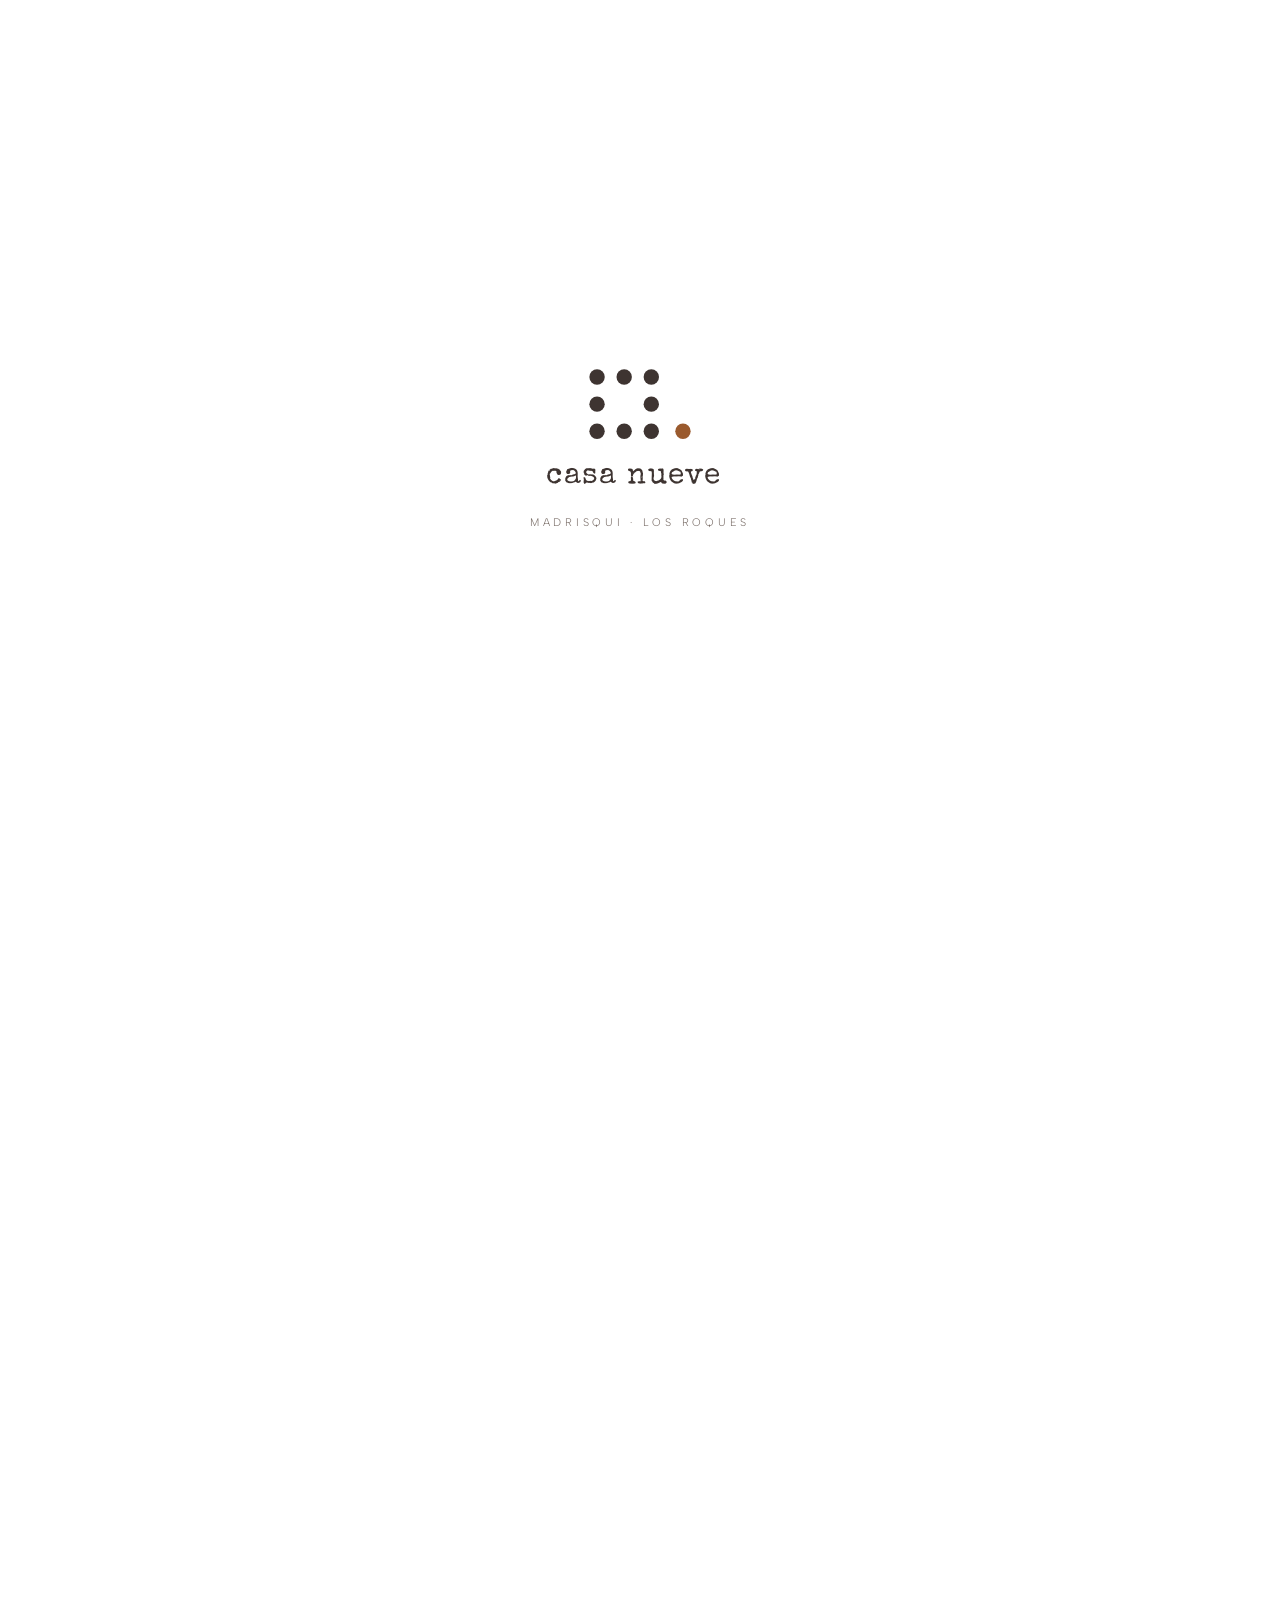
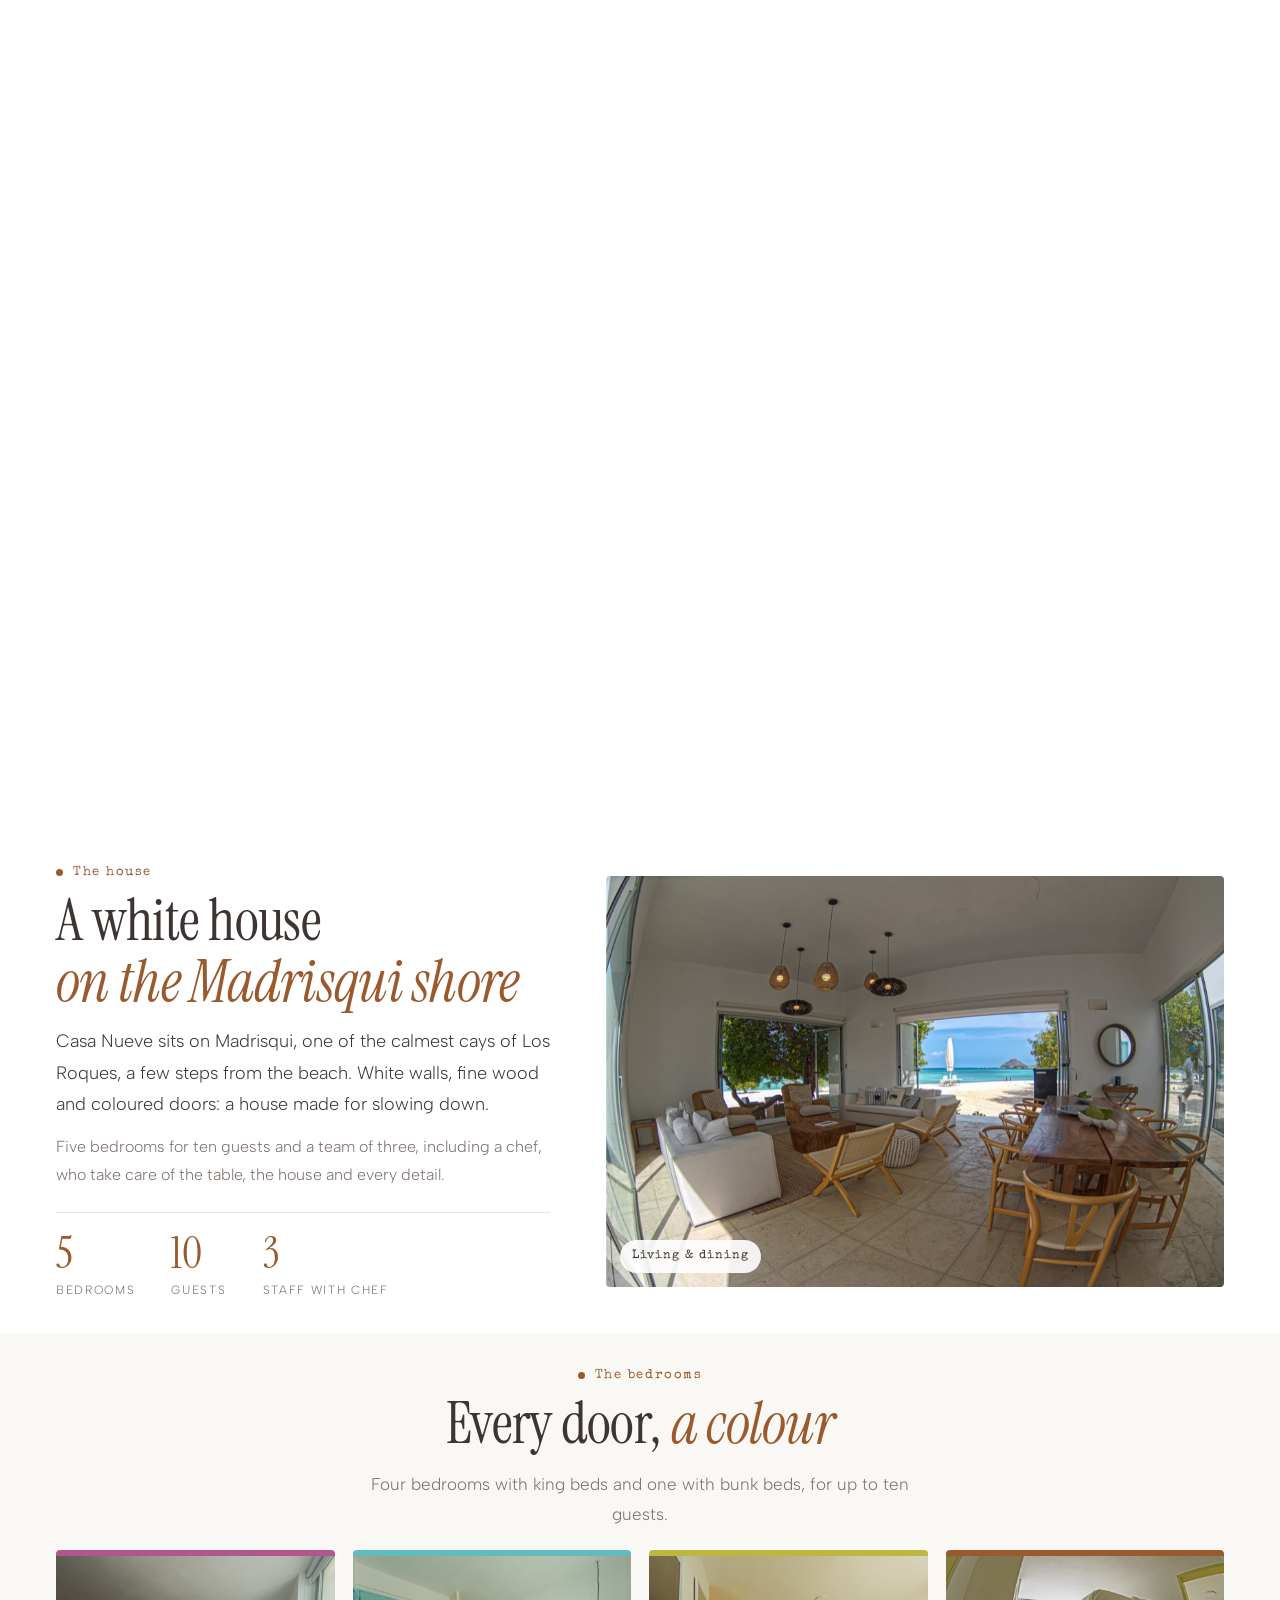
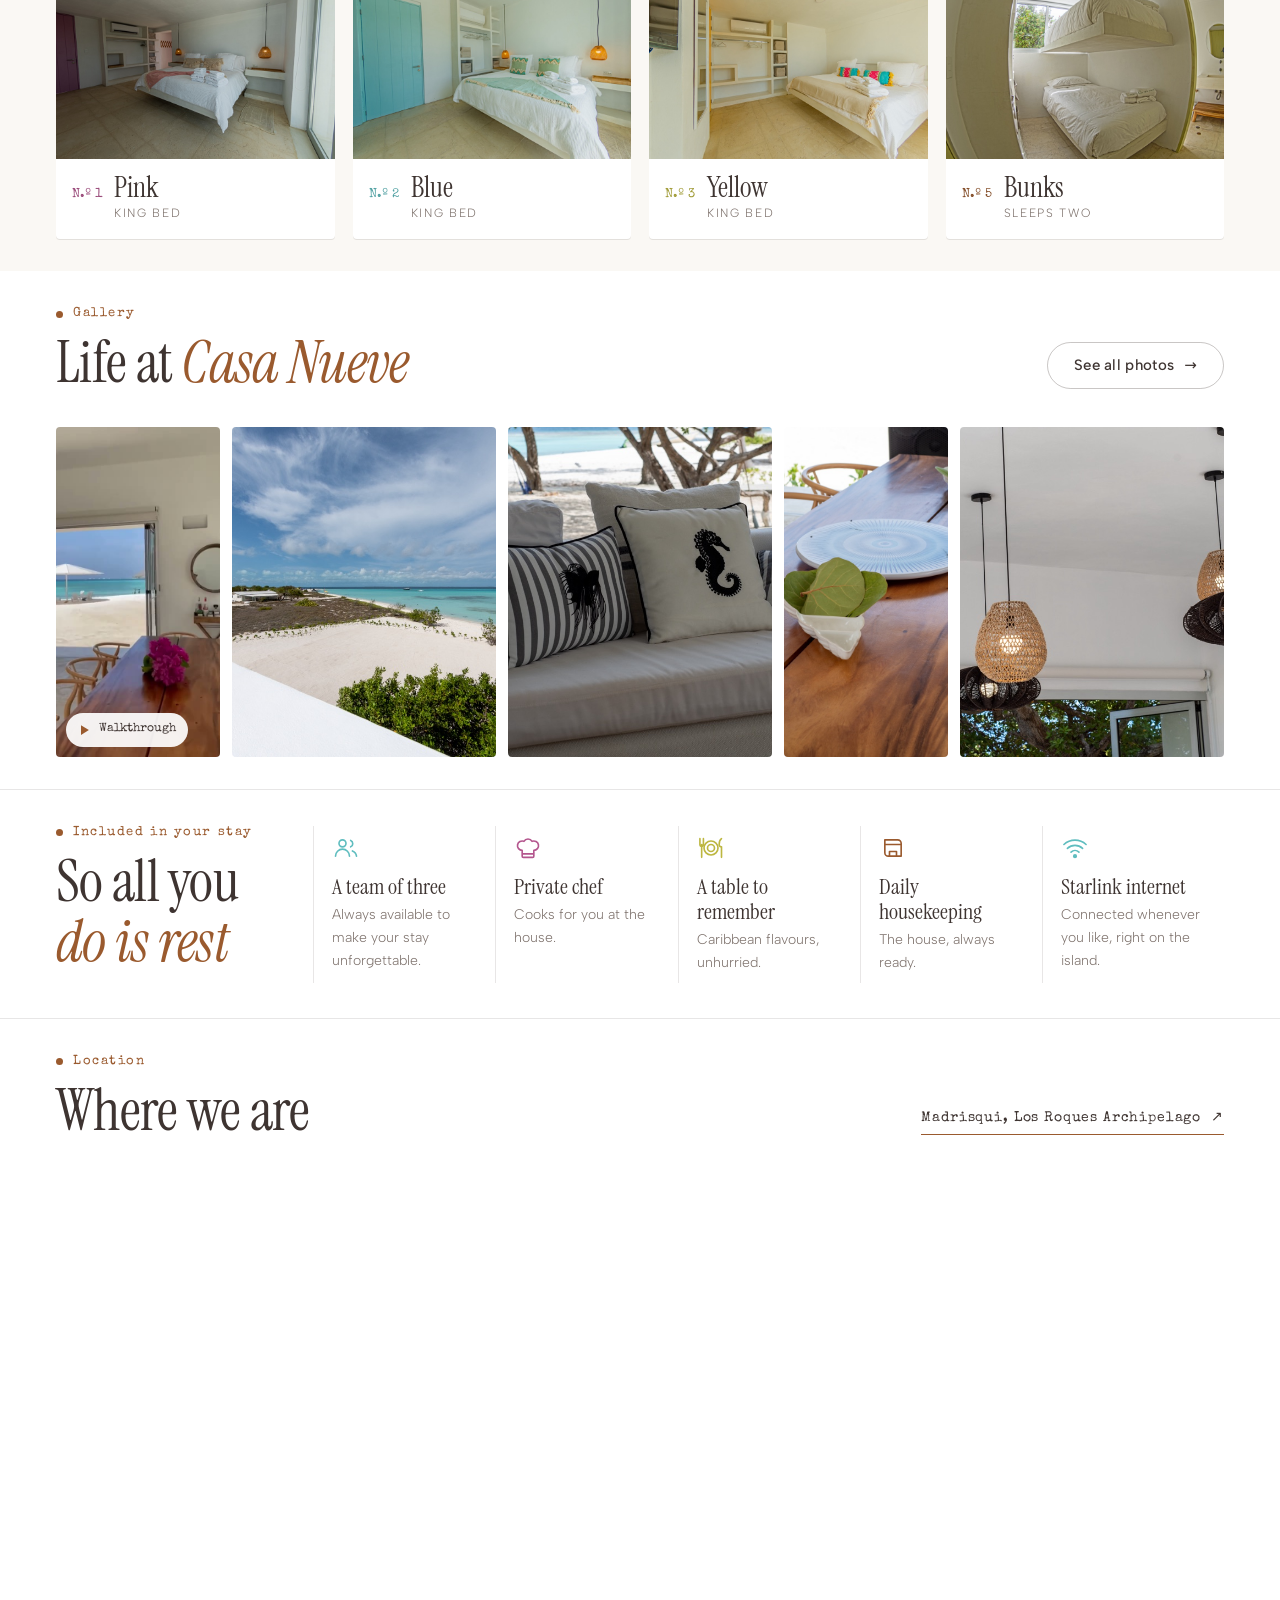
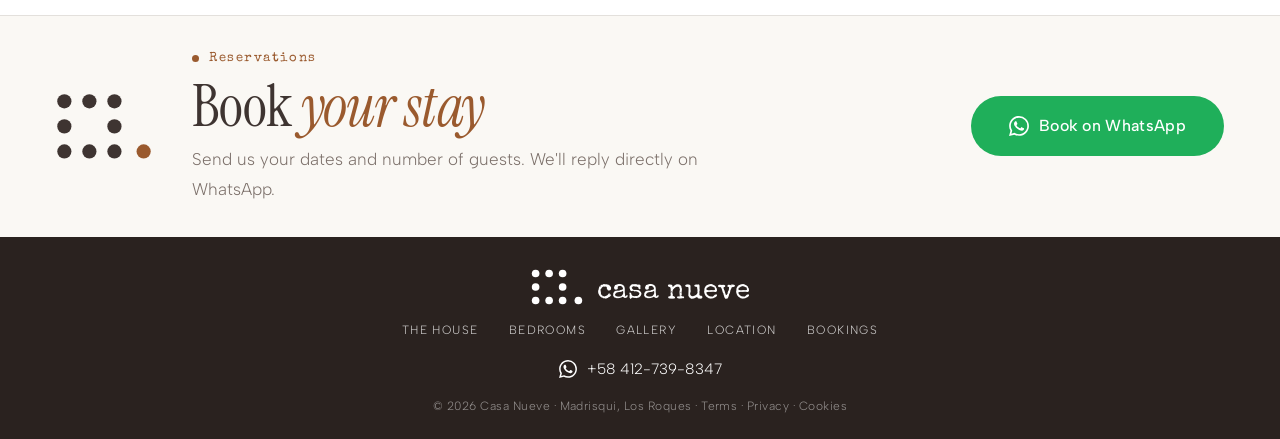
==== commit 85ccd90f: "Ubicación: los nueve puntos del logo se dibujan con el scroll Co-Authored-By: Claude Opus 5.5 <norep" ====
--- a/index.html
+++ b/index.html
@@ -28,7 +28,7 @@
 <link rel="preconnect" href="https://fonts.gstatic.com" crossorigin>
 <link href="https://fonts.googleapis.com/css2?family=Instrument+Serif:ital@0;1&family=Albert+Sans:wght@300;400;500;600&family=Special+Elite&display=swap" rel="stylesheet">
 <link rel="modulepreload" href="https://cdn.jsdelivr.net/npm/three@0.160.0/build/three.module.js" crossorigin>
-<link rel="stylesheet" href="css/styles.css?v=2">
+<link rel="stylesheet" href="css/styles.css?v=3">
 
 <script type="application/ld+json">
 {
@@ -205,6 +205,7 @@
       <p class="s-label rv" data-es="Ubicación" data-en="Location">Ubicación</p>
       <h2 class="s-title rv" data-es="Dónde estamos" data-en="Where we are">Dónde estamos</h2>
     </div>
+    <svg class="mapa__dots" id="mapa-dots" viewBox="-4 -4 238 168" aria-hidden="true"><circle cx="20" cy="20" r="17" pathLength="1" style="--i:0"/><circle cx="80" cy="20" r="17" pathLength="1" style="--i:1"/><circle cx="140" cy="20" r="17" pathLength="1" style="--i:2"/><circle cx="140" cy="80" r="17" pathLength="1" style="--i:3"/><circle cx="140" cy="140" r="17" pathLength="1" style="--i:4"/><circle cx="80" cy="140" r="17" pathLength="1" style="--i:5"/><circle cx="20" cy="140" r="17" pathLength="1" style="--i:6"/><circle cx="20" cy="80" r="17" pathLength="1" style="--i:7"/><circle cx="210" cy="140" r="17" pathLength="1" style="--i:8"/></svg>
     <a class="mapa__link rv" href="https://maps.app.goo.gl/PoWs2PusiboBBGa19" target="_blank" rel="noopener noreferrer"><span data-es="Madrisqui, Archipiélago Los Roques" data-en="Madrisqui, Los Roques Archipelago">Madrisqui, Archipiélago Los Roques</span><span class="arr" aria-hidden="true">↗</span></a>
   </div>
   <div class="mapa__frame">
@@ -253,7 +254,7 @@
 </div>
 
 <script src="js/fotos.js?v=1"></script>
-<script src="js/main.js?v=2"></script>
+<script src="js/main.js?v=3"></script>
 <script type="module" src="js/nueve.js?v=5"></script>
 </body>
 </html>
--- a/css/styles.css
+++ b/css/styles.css
@@ -164,10 +164,14 @@
 
 /* ── mapa (460px a todo el ancho, como Casa Panza) ── */
 .mapa { padding-top: 32px; border-top: 1px solid var(--line); }
-.mapa__hd { display: flex; align-items: flex-end; justify-content: space-between; gap: 24px; }
+.mapa__hd { position: relative; display: flex; align-items: flex-end; justify-content: space-between; gap: 24px; }
 .mapa__link { display: inline-flex; align-items: center; gap: 10px; margin-bottom: 20px; font-family: var(--f-t); font-size: 14px; letter-spacing: .06em; border-bottom: 1px solid var(--wood); padding-bottom: 4px; }
 .mapa__link:hover { color: var(--wood); }
 .mapa__frame { line-height: 0; }
+/* los nueve puntos del logo se dibujan con el scroll (absolutos: no cambian la altura) */
+.mapa__dots { position: absolute; left: 50%; top: 50%; width: 74px; height: auto; transform: translate(-50%, -62%); overflow: visible; pointer-events: none; }
+.mapa__dots circle { --k: 0; --f: 0; fill: var(--ink); fill-opacity: var(--f); stroke: var(--ink); stroke-width: 2.4; stroke-dasharray: 1; stroke-dashoffset: calc(1 - var(--k)); transform-box: fill-box; transform-origin: center; transform: scale(calc(.82 + var(--f) * .18)); }
+.mapa__dots circle:last-child { fill: var(--wood); stroke: var(--wood); }
 .mapa__frame iframe { width: 100%; max-width: none; height: 460px; border: 0; filter: saturate(.9); }
 
 /* ── reservas ── */
@@ -243,6 +247,7 @@
   .sec-hd--row, .mapa__hd { flex-direction: column; align-items: flex-start; gap: 4px; }
   .btn-line { margin-bottom: 8px; }
   .mapa__link { margin-bottom: 14px; }
+  .mapa__dots { left: auto; right: var(--gutter); top: 26px; width: 58px; transform: none; }
   .mapa__frame iframe { height: 340px; }
   .stats { gap: 26px; }
   .stats dt { font-size: 38px; }
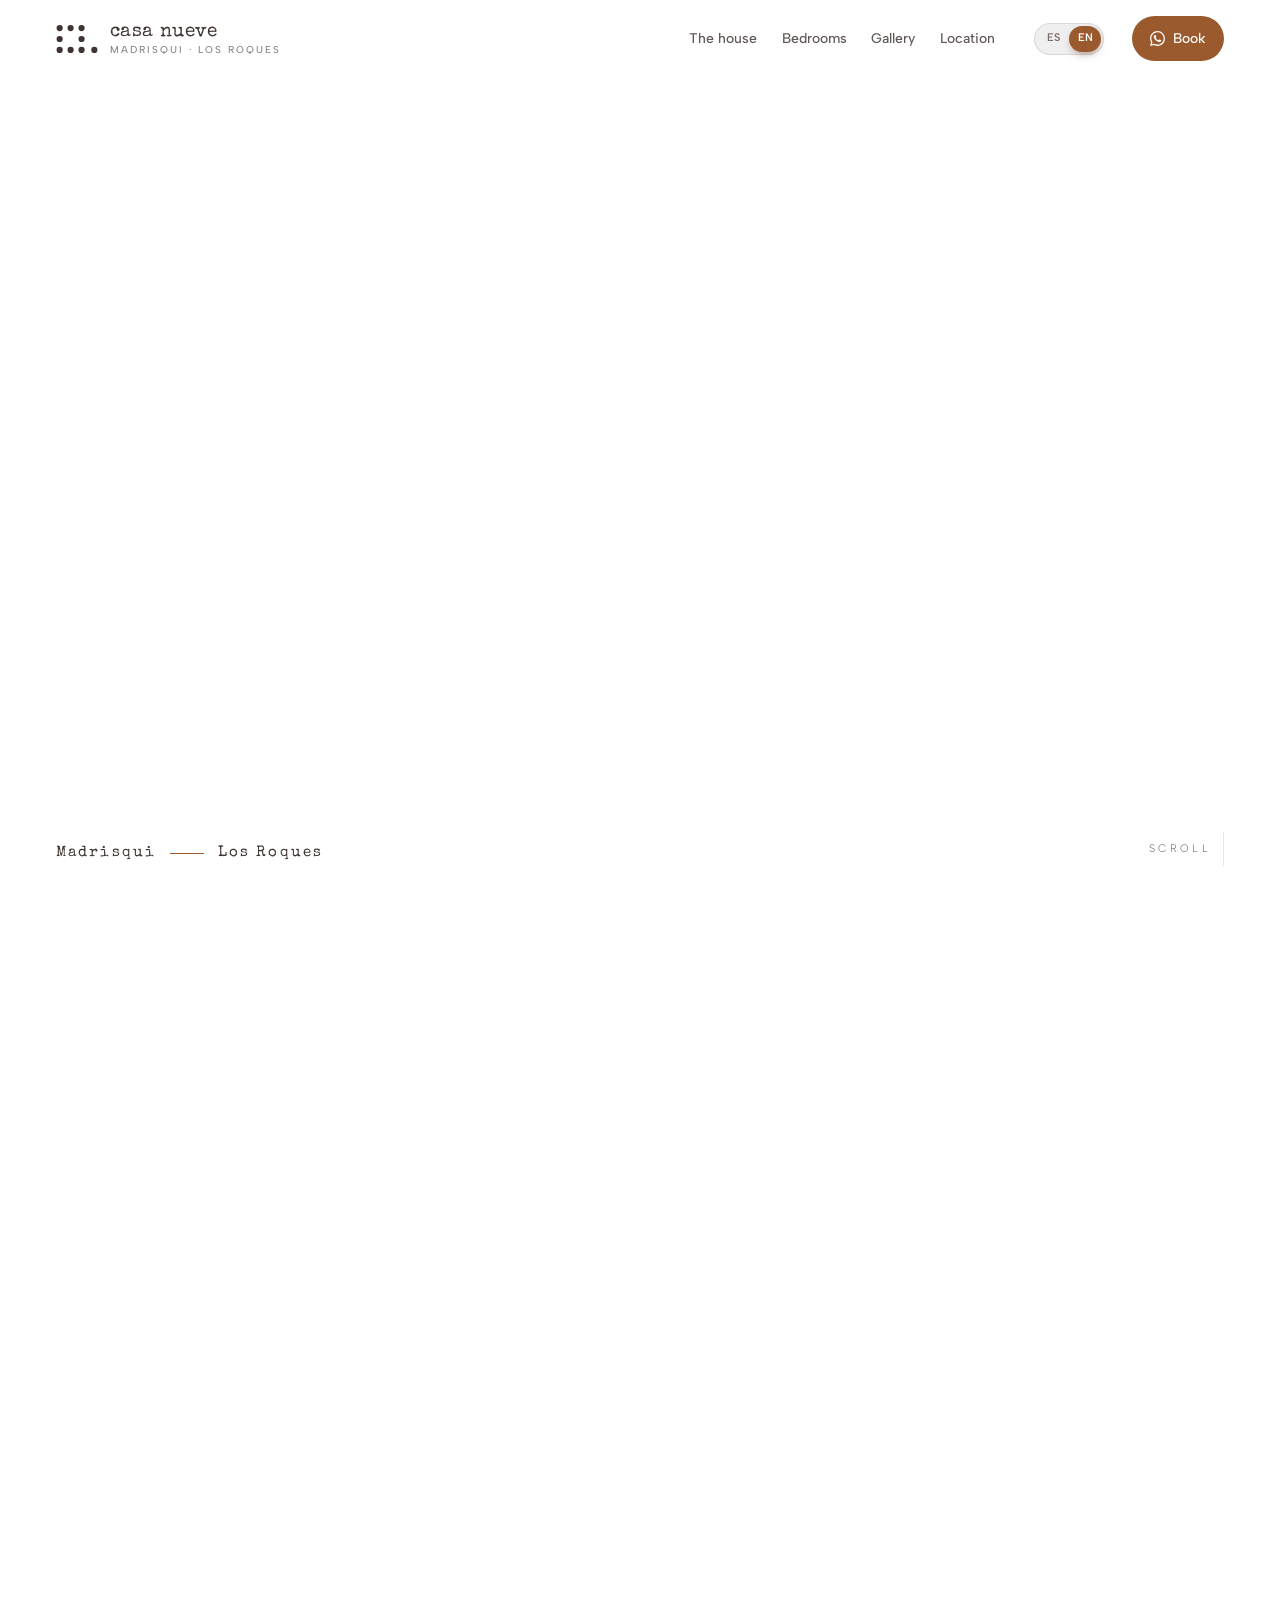
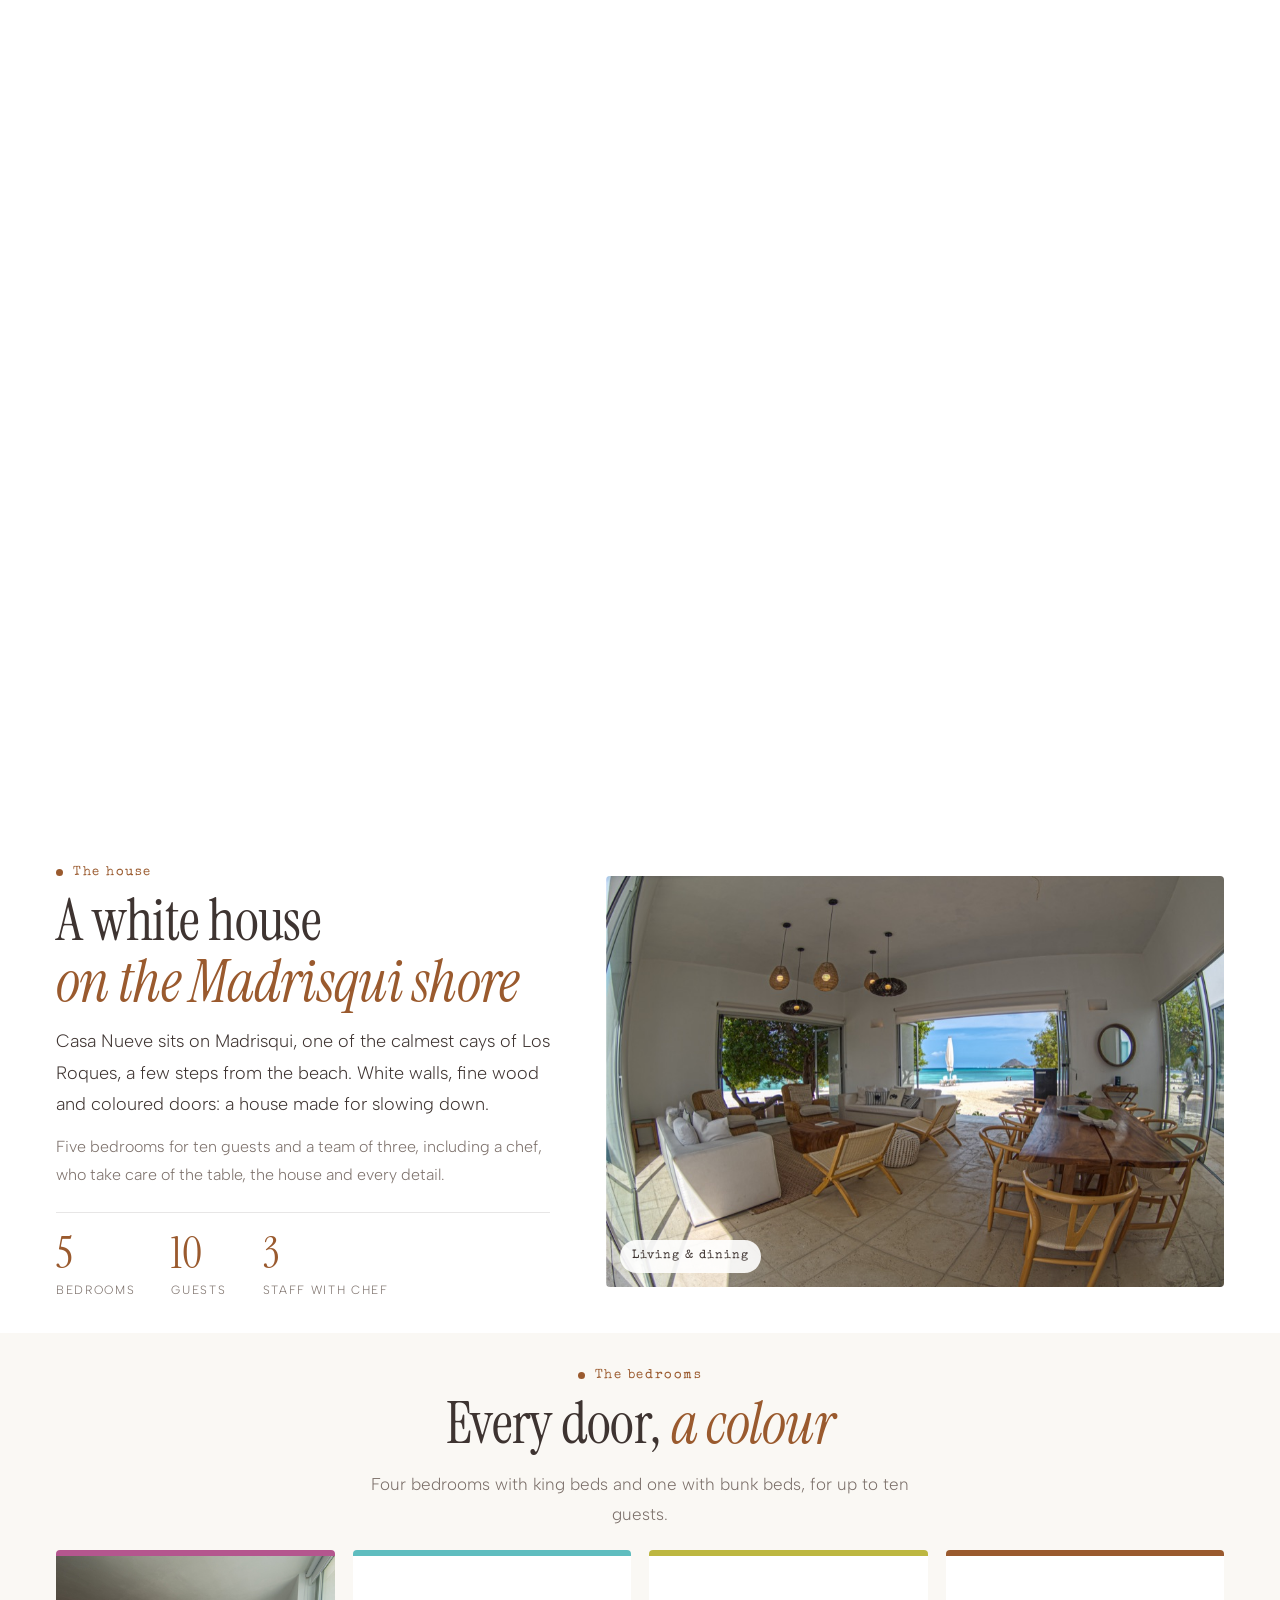
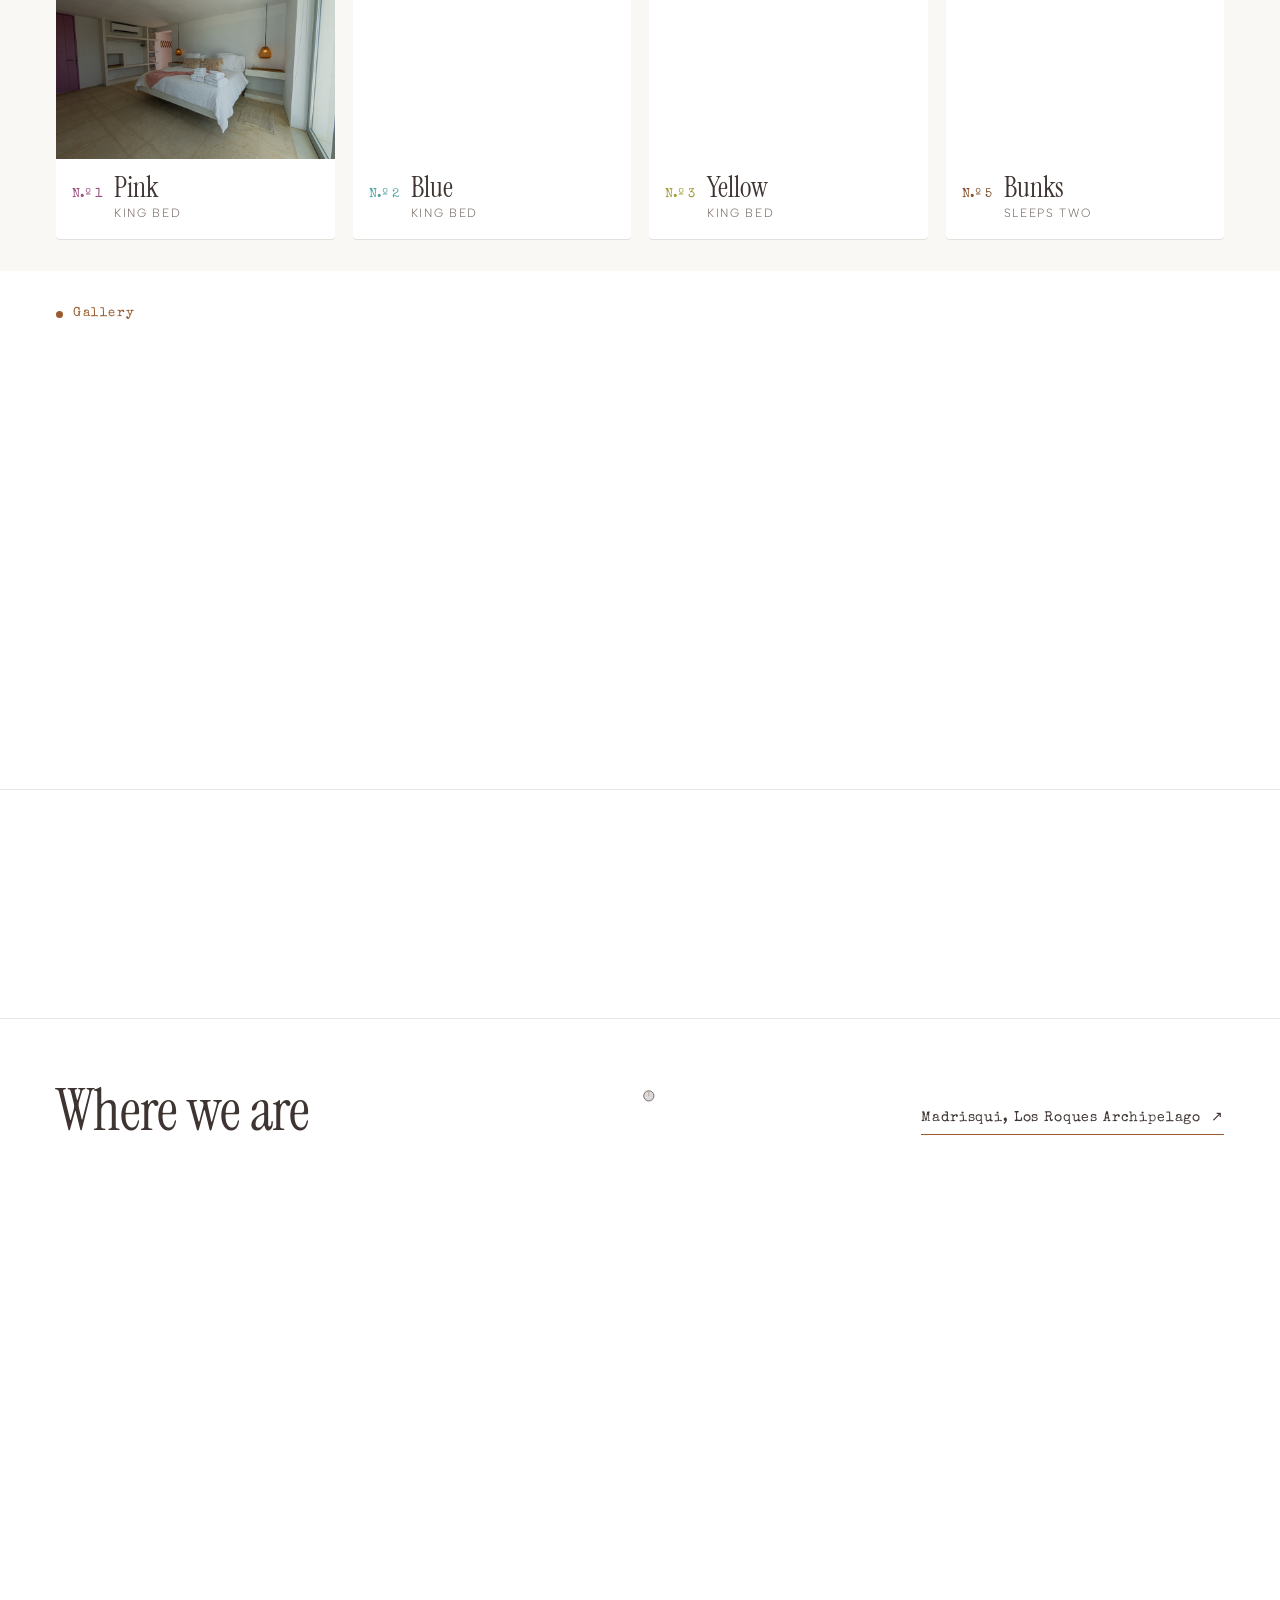
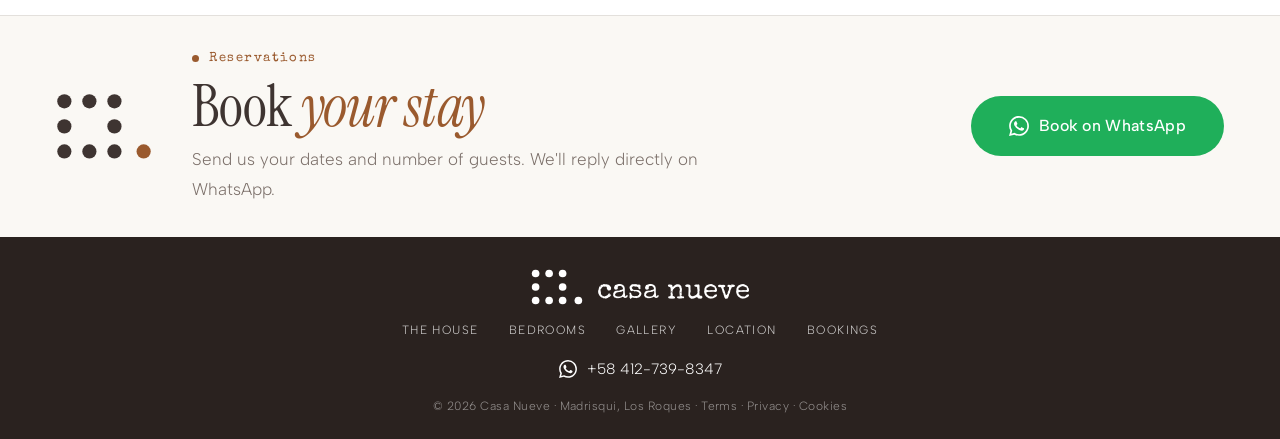
==== commit dd19fbb0: "Botón Ver galería de fotos (efecto UNIMET), interruptor ES/EN y puntos de Ubicación unidos por una l" ====
--- a/index.html
+++ b/index.html
@@ -28,7 +28,7 @@
 <link rel="preconnect" href="https://fonts.gstatic.com" crossorigin>
 <link href="https://fonts.googleapis.com/css2?family=Instrument+Serif:ital@0;1&family=Albert+Sans:wght@300;400;500;600&family=Special+Elite&display=swap" rel="stylesheet">
 <link rel="modulepreload" href="https://cdn.jsdelivr.net/npm/three@0.160.0/build/three.module.js" crossorigin>
-<link rel="stylesheet" href="css/styles.css?v=3">
+<link rel="stylesheet" href="css/styles.css?v=5">
 
 <script type="application/ld+json">
 {
@@ -88,7 +88,7 @@
     <a href="galeria.html" data-es="Galería" data-en="Gallery">Galería</a>
     <a href="#ubicacion" data-es="Ubicación" data-en="Location">Ubicación</a>
   </nav>
-  <div class="lang" role="group" aria-label="Idioma / Language"><button data-lang="es" class="active">ES</button><button data-lang="en">EN</button></div>
+  <div class="lang" role="group" aria-label="Idioma / Language"><span class="lang__knob" aria-hidden="true"></span><button data-lang="es" class="active" aria-pressed="true">ES</button><button data-lang="en" aria-pressed="false">EN</button></div>
   <a class="header__cta" data-wa target="_blank" rel="noopener noreferrer"><svg width="15" height="15" aria-hidden="true"><use href="#i-wa"/></svg><span data-es="Reservar" data-en="Book">Reservar</span></a>
 </header>
 
@@ -166,7 +166,7 @@
         <p class="s-label rv" data-es="Galería" data-en="Gallery">Galería</p>
         <h2 class="s-title rv" data-html data-es="Así se vive <em>Casa Nueve</em>" data-en="Life at <em>Casa Nueve</em>">Así se vive <em>Casa Nueve</em></h2>
       </div>
-      <a href="galeria.html" class="btn btn-line rv"><span data-es="Ver todas las fotos" data-en="See all photos">Ver todas las fotos</span><span class="arr" aria-hidden="true">→</span></a>
+      <a href="galeria.html" class="btn-gal rv"><span class="btn__roll"><span data-es="Ver galería de fotos" data-en="View photo gallery">Ver galería de fotos</span><span aria-hidden="true" data-es="Ver galería de fotos" data-en="View photo gallery">Ver galería de fotos</span></span></a>
     </div>
     <div class="strip">
       <button class="strip__it strip__it--video rv" id="video-btn" aria-label="Ver el recorrido en video">
@@ -205,7 +205,7 @@
       <p class="s-label rv" data-es="Ubicación" data-en="Location">Ubicación</p>
       <h2 class="s-title rv" data-es="Dónde estamos" data-en="Where we are">Dónde estamos</h2>
     </div>
-    <svg class="mapa__dots" id="mapa-dots" viewBox="-4 -4 238 168" aria-hidden="true"><circle cx="20" cy="20" r="17" pathLength="1" style="--i:0"/><circle cx="80" cy="20" r="17" pathLength="1" style="--i:1"/><circle cx="140" cy="20" r="17" pathLength="1" style="--i:2"/><circle cx="140" cy="80" r="17" pathLength="1" style="--i:3"/><circle cx="140" cy="140" r="17" pathLength="1" style="--i:4"/><circle cx="80" cy="140" r="17" pathLength="1" style="--i:5"/><circle cx="20" cy="140" r="17" pathLength="1" style="--i:6"/><circle cx="20" cy="80" r="17" pathLength="1" style="--i:7"/><circle cx="210" cy="140" r="17" pathLength="1" style="--i:8"/></svg>
+    <svg class="mapa__dots" id="mapa-dots" viewBox="-4 -4 238 168" aria-hidden="true"><path class="md-line" d="M140,80 L140,20 L80,20 L20,20 L20,80 L20,140 L80,140 L140,140 L210,140" pathLength="1"/><circle cx="140" cy="80" r="17" pathLength="1" data-u="0.0000"/><circle cx="140" cy="20" r="17" pathLength="1" data-u="0.1224"/><circle cx="80" cy="20" r="17" pathLength="1" data-u="0.2449"/><circle cx="20" cy="20" r="17" pathLength="1" data-u="0.3673"/><circle cx="20" cy="80" r="17" pathLength="1" data-u="0.4898"/><circle cx="20" cy="140" r="17" pathLength="1" data-u="0.6122"/><circle cx="80" cy="140" r="17" pathLength="1" data-u="0.7347"/><circle cx="140" cy="140" r="17" pathLength="1" data-u="0.8571"/><circle cx="210" cy="140" r="17" pathLength="1" data-u="1.0000"/></svg>
     <a class="mapa__link rv" href="https://maps.app.goo.gl/PoWs2PusiboBBGa19" target="_blank" rel="noopener noreferrer"><span data-es="Madrisqui, Archipiélago Los Roques" data-en="Madrisqui, Los Roques Archipelago">Madrisqui, Archipiélago Los Roques</span><span class="arr" aria-hidden="true">↗</span></a>
   </div>
   <div class="mapa__frame">
@@ -254,7 +254,7 @@
 </div>
 
 <script src="js/fotos.js?v=1"></script>
-<script src="js/main.js?v=3"></script>
+<script src="js/main.js?v=5"></script>
 <script type="module" src="js/nueve.js?v=5"></script>
 </body>
 </html>
--- a/css/styles.css
+++ b/css/styles.css
@@ -58,6 +58,29 @@
 .btn-wa:hover { background: #17994d; }
 .btn-line { border: 1px solid rgba(62, 52, 49, .28); margin-bottom: 18px; }
 .btn-line:hover { background: var(--ink); border-color: var(--ink); color: #fff; }
+/* botón de la galería: efecto de UNIMET (relleno que sube, texto que rueda, flecha, destello) */
+.btn-gal { position: relative; isolation: isolate; overflow: hidden; display: inline-flex; align-items: center; gap: 10px; height: 54px; padding: 0 30px; margin-bottom: 18px; border-radius: 999px;
+  color: var(--ink); box-shadow: inset 0 0 0 1.5px var(--ink); font: 500 15px/1 var(--f-b); letter-spacing: .01em; white-space: nowrap; -webkit-tap-highlight-color: transparent;
+  transition: transform .3s var(--ease), box-shadow .6s var(--ease), color .45s, gap .5s var(--ease); }
+.btn-gal::before { content: ''; position: absolute; inset: -1px; z-index: -1; background: var(--wood); transform: translateY(101%); border-radius: 50% 50% 0 0; transition: transform .7s var(--ease), border-radius .7s var(--ease); }
+.btn-gal::after { content: ''; position: absolute; top: 0; bottom: 0; left: 0; width: 45%; z-index: -1; pointer-events: none; background: linear-gradient(100deg, transparent, rgba(255, 255, 255, .3) 50%, transparent); transform: translateX(-140%) skewX(-18deg); }
+.btn-gal__ic svg { width: 19px; height: 19px; display: block; transition: transform .6s var(--ease); }
+.btn__roll { position: relative; display: inline-block; overflow: hidden; line-height: 1.25; }
+.btn__roll > span { display: block; transition: transform .6s var(--ease); }
+.btn__roll > span + span { position: absolute; left: 0; top: 100%; }
+.btn__arrow { display: inline-flex; width: 0; margin-left: -10px; overflow: hidden; opacity: 0; transition: width .55s var(--ease), margin .55s var(--ease), opacity .4s; }
+.btn__arrow svg { width: 18px; height: 18px; flex: none; transform: translateX(-12px); transition: transform .6s var(--ease); }
+.btn-gal:active { transform: scale(.96); }
+@media (hover: hover) {
+  .btn-gal:hover { color: #fff; box-shadow: inset 0 0 0 1.5px var(--wood), 0 18px 40px -16px rgba(154, 90, 46, .7); }
+  .btn-gal:hover::before { transform: translateY(0); border-radius: 0; }
+  .btn-gal:hover::after { transform: translateX(330%) skewX(-18deg); transition: transform 1.1s cubic-bezier(.3, .7, .2, 1) .12s; }
+  .btn-gal:hover .btn__roll > span { transform: translateY(-100%); }
+  .btn-gal:hover .btn__arrow { width: 18px; margin-left: 0; opacity: 1; }
+  .btn-gal:hover .btn__arrow svg { transform: none; }
+  .btn-gal:hover .btn-gal__ic svg { transform: rotate(-10deg) scale(1.08); }
+}
+@media (hover: none) { .btn__arrow { width: 18px; margin-left: 0; opacity: 1; } .btn__arrow svg { transform: none; } }
 .btn-lg { padding: 20px 38px; font-size: 16px; }
 
 /* ── pantalla de carga ── */
@@ -99,9 +122,13 @@
 .nav__pill[data-c="1"] { background: var(--orchid); }
 .nav__pill[data-c="2"] { background: var(--lime); }
 .nav__pill[data-c="3"] { background: var(--wood); }
-.lang { display: flex; gap: 2px; font-size: 12px; font-weight: 600; letter-spacing: .08em; }
-.lang button { padding: 6px 7px; opacity: .45; transition: opacity .3s; }
-.lang button.active, .lang button:hover { opacity: 1; }
+.lang { position: relative; display: grid; grid-template-columns: 1fr 1fr; width: 70px; height: 32px; padding: 3px; border-radius: 999px; background: rgba(62, 52, 49, .08); box-shadow: inset 0 0 0 1px var(--line); cursor: pointer; font-size: 11px; font-weight: 600; letter-spacing: .1em; }
+.lang button { position: relative; z-index: 1; display: grid; place-items: center; padding: 0; border-radius: 999px; color: var(--muted); transition: color .45s var(--ease); }
+.lang button.active { color: #fff; }
+.lang__knob { position: absolute; top: 3px; left: 3px; width: calc(50% - 3px); height: calc(100% - 6px); border-radius: 999px; background: var(--wood); box-shadow: 0 4px 10px -4px rgba(90, 50, 25, .7); transition: transform .5s cubic-bezier(.5, 1.6, .4, 1); }
+.lang.is-en .lang__knob { transform: translateX(100%); }
+.lang:active .lang__knob { width: calc(50% + 4px); }
+.lang.is-en:active .lang__knob { transform: translateX(calc(100% - 7px)); }
 .header__cta { display: inline-flex; align-items: center; gap: 8px; padding: 11px 18px; border-radius: 999px; background: var(--wood); color: #fff; font-size: 14px; font-weight: 500; transition: background .3s; }
 .header__cta:hover { background: var(--wood-d); }
 
@@ -169,9 +196,10 @@
 .mapa__link:hover { color: var(--wood); }
 .mapa__frame { line-height: 0; }
 /* los nueve puntos del logo se dibujan con el scroll (absolutos: no cambian la altura) */
-.mapa__dots { position: absolute; left: 50%; top: 50%; width: 74px; height: auto; transform: translate(-50%, -62%); overflow: visible; pointer-events: none; }
-.mapa__dots circle { --k: 0; --f: 0; fill: var(--ink); fill-opacity: var(--f); stroke: var(--ink); stroke-width: 2.4; stroke-dasharray: 1; stroke-dashoffset: calc(1 - var(--k)); transform-box: fill-box; transform-origin: center; transform: scale(calc(.82 + var(--f) * .18)); }
+.mapa__dots { position: absolute; left: 50%; top: 50%; width: 84px; height: auto; transform: translate(-50%, -62%); overflow: visible; pointer-events: none; }
+.mapa__dots circle { --k: 0; --f: 0; fill: var(--ink); fill-opacity: var(--f); stroke: var(--ink); stroke-width: 2.2; stroke-dasharray: 1; stroke-dashoffset: calc(1 - var(--k)); transform-box: fill-box; transform-origin: center; transform: scale(calc(.82 + var(--f) * .18)); }
 .mapa__dots circle:last-child { fill: var(--wood); stroke: var(--wood); }
+.md-line { fill: none; stroke: var(--wood); stroke-width: 1.6; stroke-linecap: round; stroke-linejoin: round; stroke-dasharray: 1; stroke-dashoffset: calc(1 - var(--l, 0)); opacity: var(--lo, .7); }
 .mapa__frame iframe { width: 100%; max-width: none; height: 460px; border: 0; filter: saturate(.9); }
 
 /* ── reservas ── */
@@ -245,7 +273,7 @@
   .brand__logo { width: 34px; height: 24px; }
   .brand__word b { font-size: 17px; }
   .sec-hd--row, .mapa__hd { flex-direction: column; align-items: flex-start; gap: 4px; }
-  .btn-line { margin-bottom: 8px; }
+  .btn-line, .btn-gal { margin-bottom: 8px; }
   .mapa__link { margin-bottom: 14px; }
   .mapa__dots { left: auto; right: var(--gutter); top: 26px; width: 58px; transform: none; }
   .mapa__frame iframe { height: 340px; }
@@ -262,6 +290,8 @@
 @media (max-width: 560px) {
   :root { --gutter: 16px; }
   .header__cta span { display: none; }
+  .lang { width: 60px; height: 30px; font-size: 10px; }
+  .brand__word span { white-space: nowrap; font-size: 9px; letter-spacing: .16em; }
   .header__cta { padding: 11px; }
   .doors { gap: 10px; }
   .door__txt { padding: 10px 10px 12px; column-gap: 8px; }
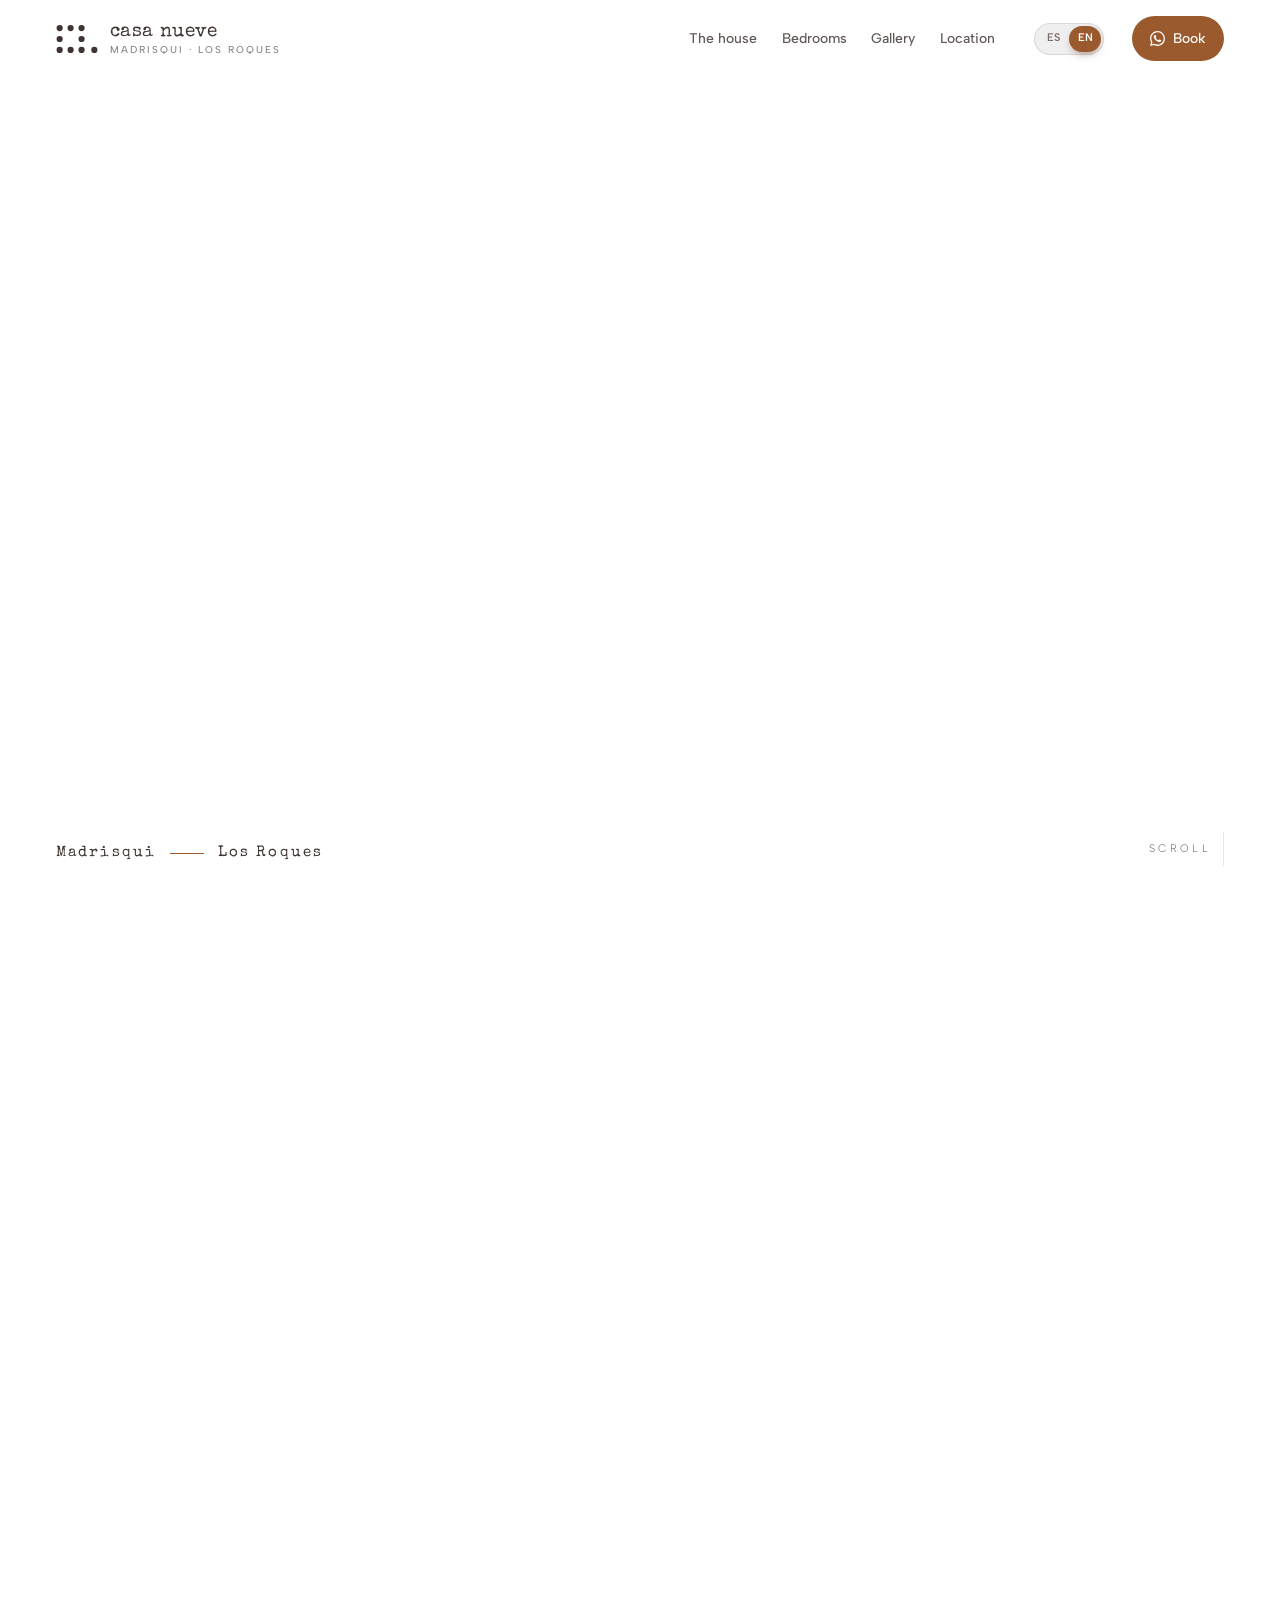
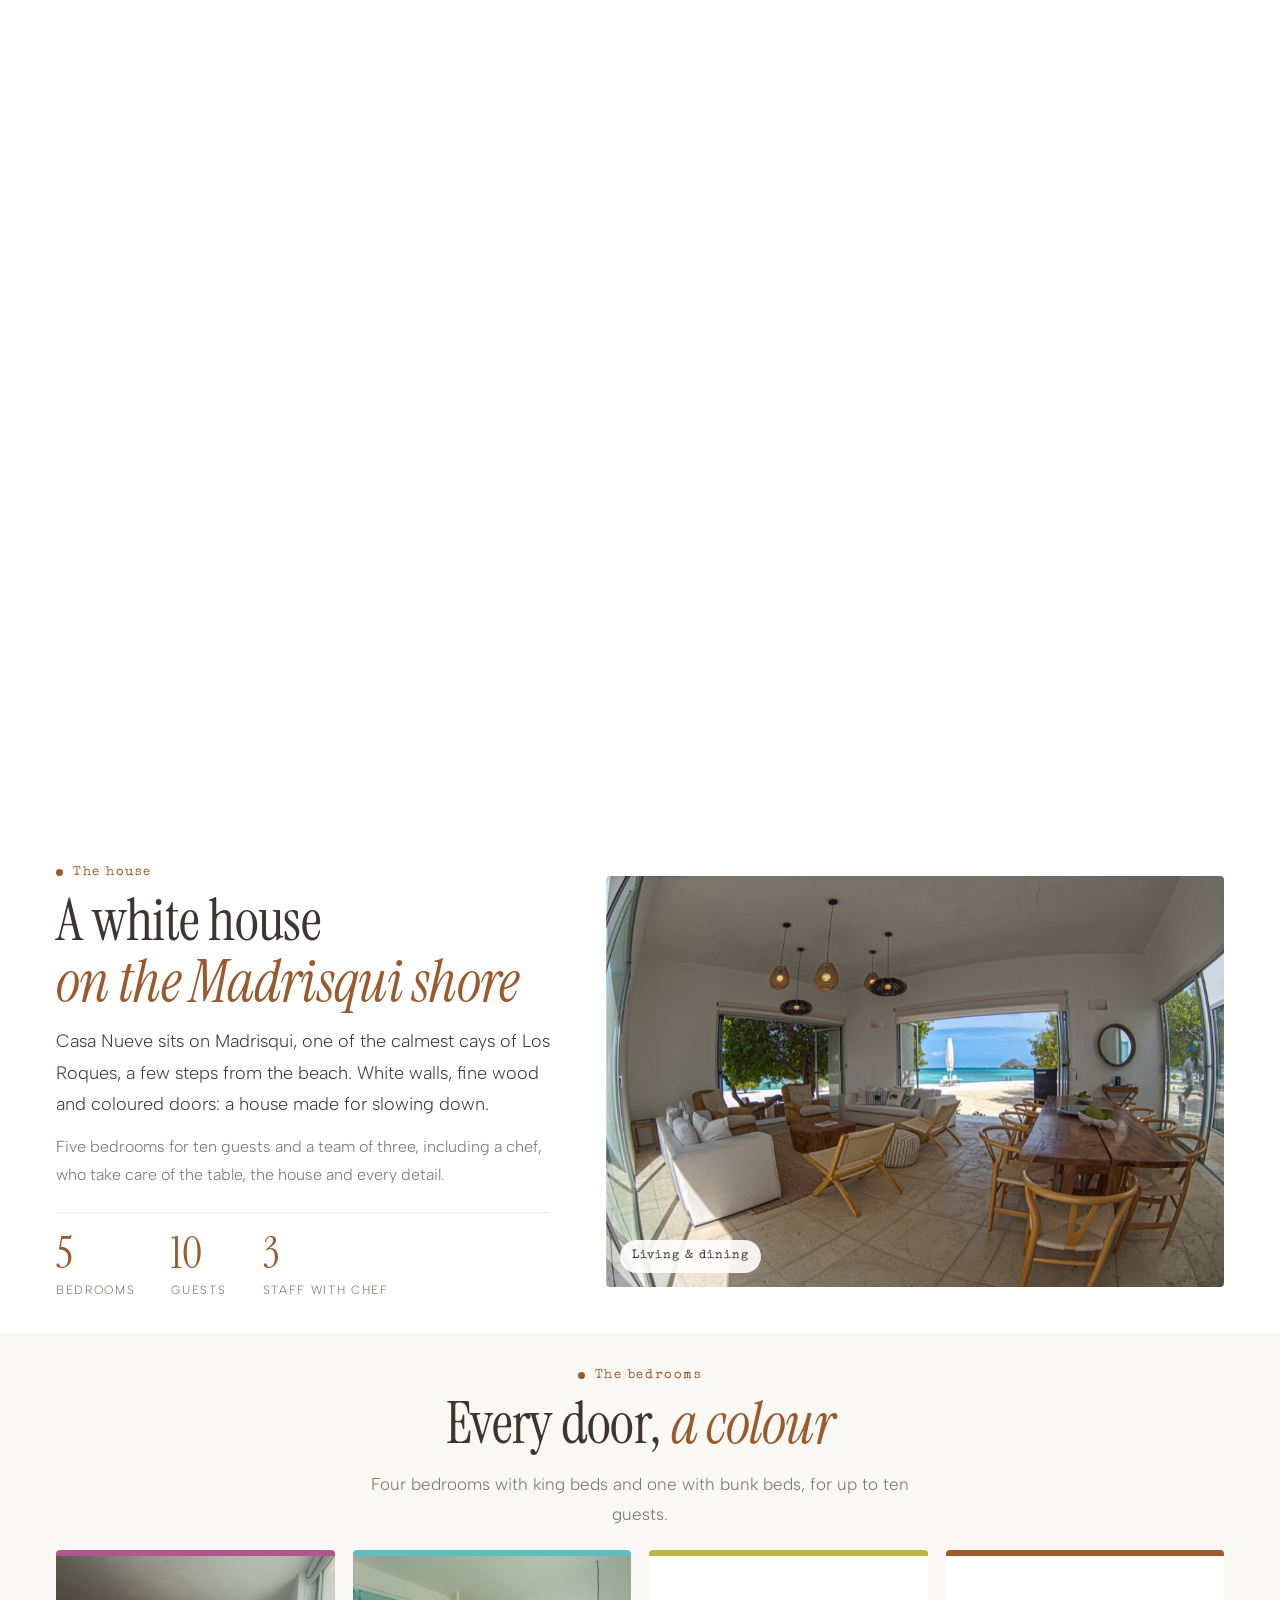
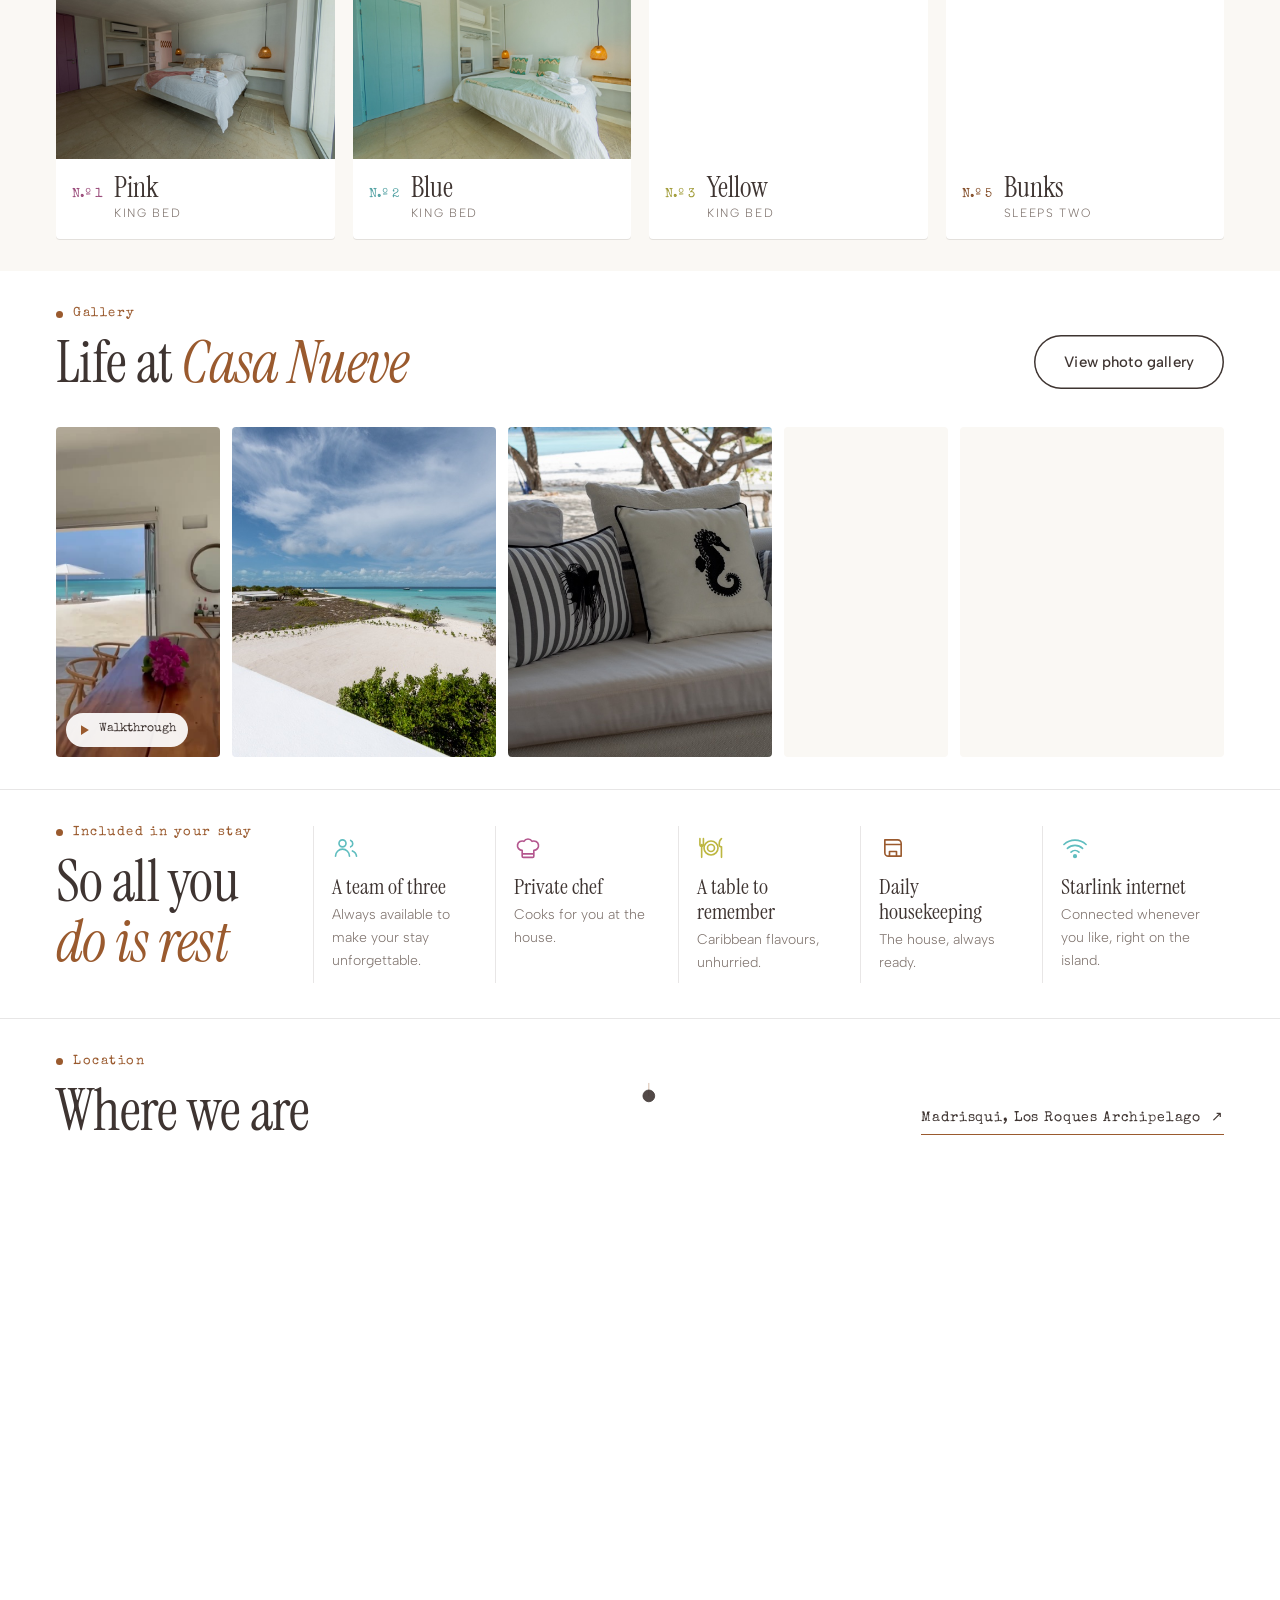
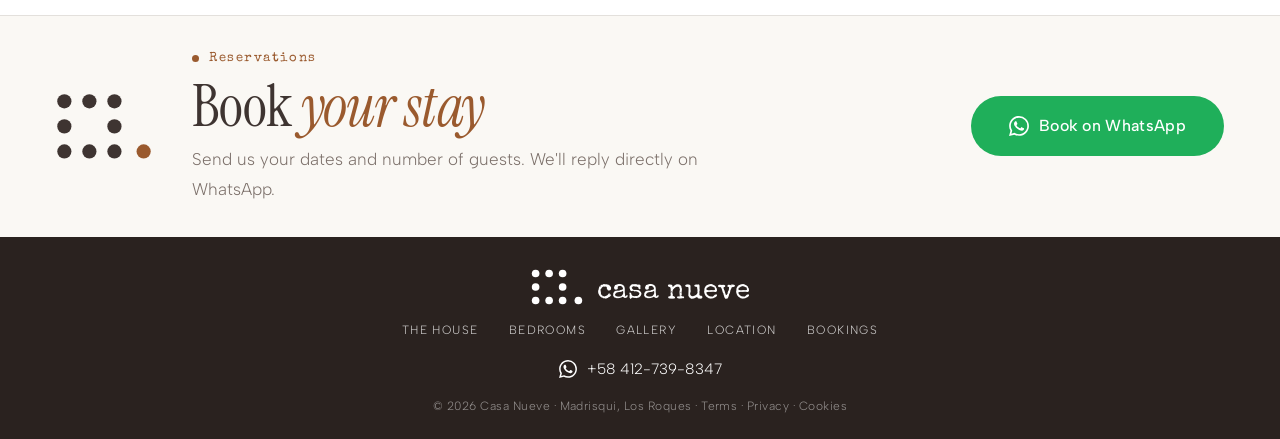
==== commit 51e2d5af: "Portada: madera real más fiel, la madera nace de las vetas dibujadas, boceto tipo plano con cotas, c" ====
--- a/index.html
+++ b/index.html
@@ -28,7 +28,7 @@
 <link rel="preconnect" href="https://fonts.gstatic.com" crossorigin>
 <link href="https://fonts.googleapis.com/css2?family=Instrument+Serif:ital@0;1&family=Albert+Sans:wght@300;400;500;600&family=Special+Elite&display=swap" rel="stylesheet">
 <link rel="modulepreload" href="https://cdn.jsdelivr.net/npm/three@0.160.0/build/three.module.js" crossorigin>
-<link rel="stylesheet" href="css/styles.css?v=5">
+<link rel="stylesheet" href="css/styles.css?v=6">
 
 <script type="application/ld+json">
 {
@@ -254,7 +254,7 @@
 </div>
 
 <script src="js/fotos.js?v=1"></script>
-<script src="js/main.js?v=5"></script>
-<script type="module" src="js/nueve.js?v=5"></script>
+<script src="js/main.js?v=6"></script>
+<script type="module" src="js/nueve.js?v=6"></script>
 </body>
 </html>
--- a/css/styles.css
+++ b/css/styles.css
@@ -232,6 +232,7 @@
 /* visor */
 #lb { position: fixed; inset: 0; z-index: 400; background: rgba(255, 255, 255, .97); display: grid; place-items: center; }
 #lb[hidden] { display: none; }
+.lb-fig [hidden] { display: none !important; }
 .lb-fig { display: grid; justify-items: center; gap: 12px; max-width: 88vw; }
 .lb-fig img, .lb-fig video { max-width: 88vw; max-height: 80vh; width: auto; border-radius: 3px; }
 #lb-cap { font-family: var(--f-t); font-size: 14px; color: var(--muted); letter-spacing: .04em; }
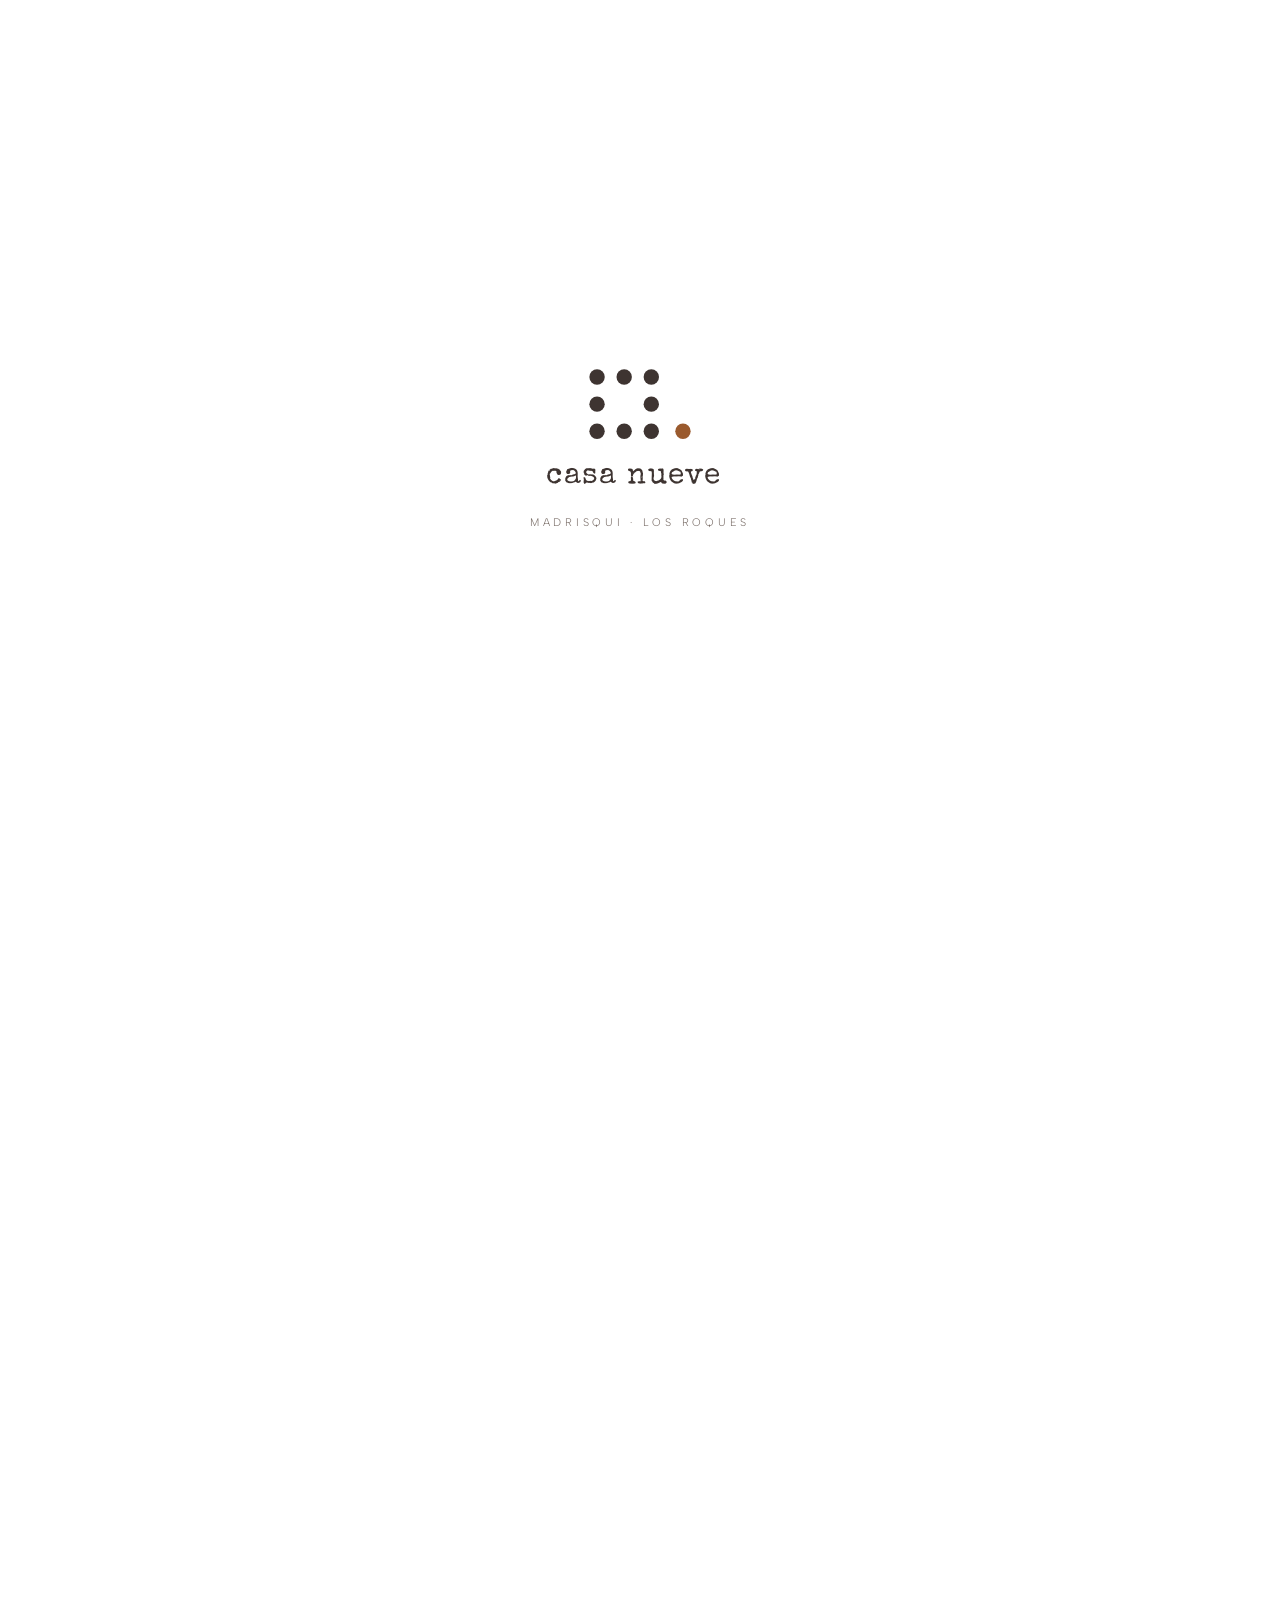
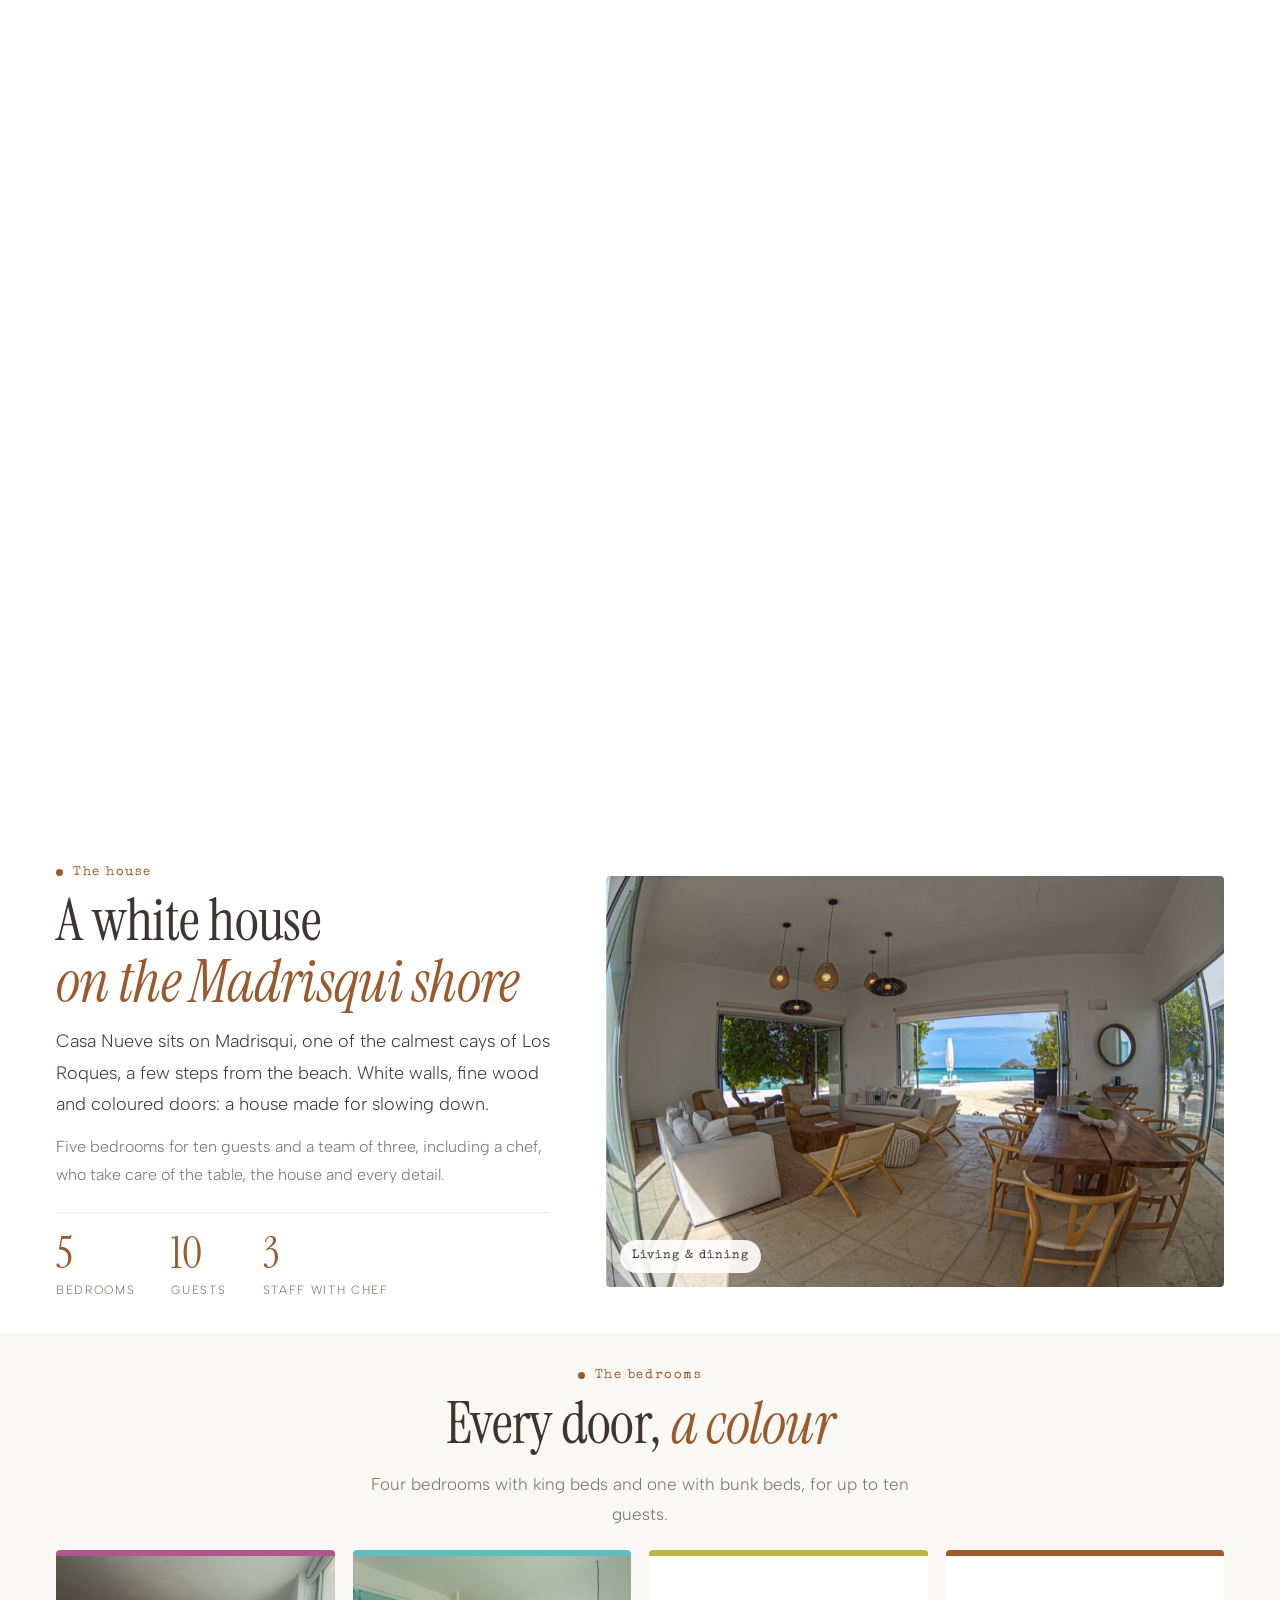
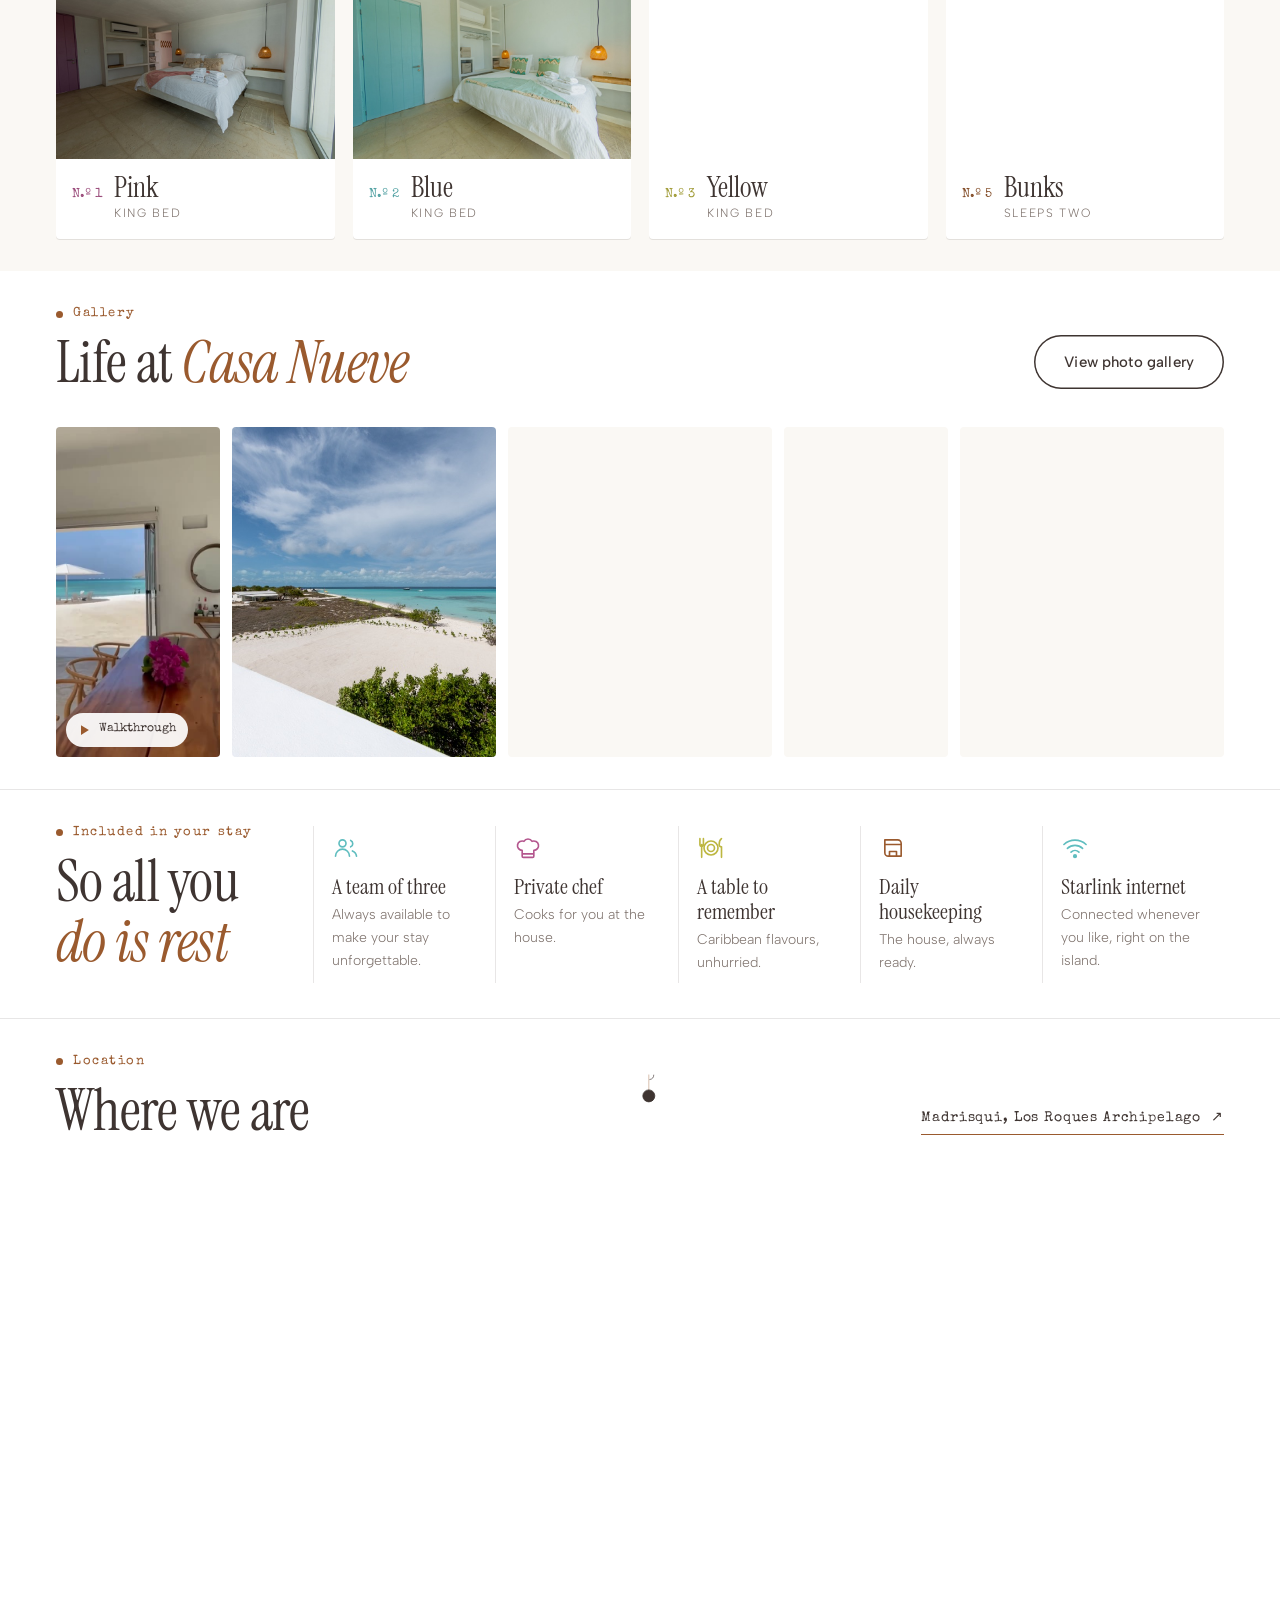
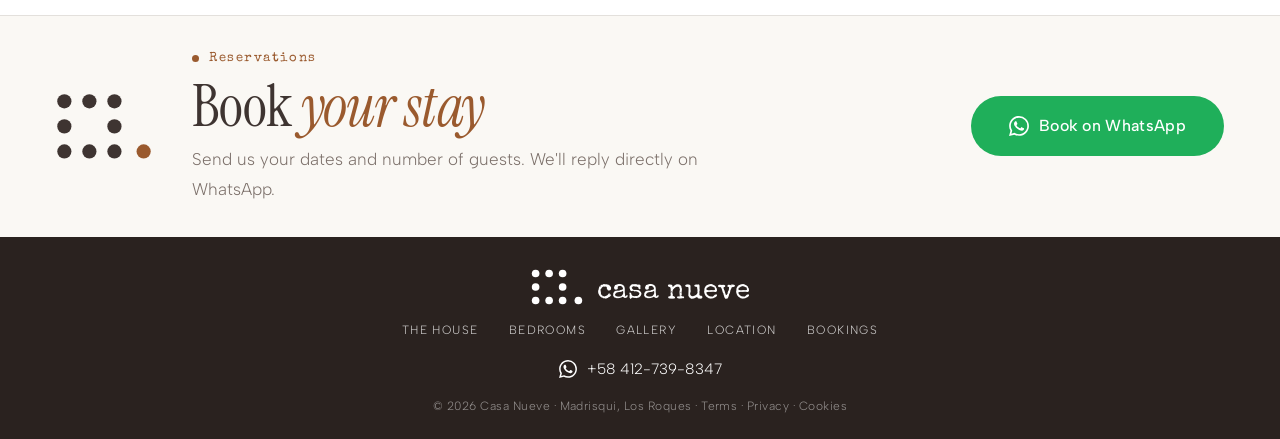
==== commit 26cc673a: "Portada: el hueco de arriba del 9 muestra sus paredes de madera Co-Authored-By: Claude Fable 5.2 <no" ====
--- a/index.html
+++ b/index.html
@@ -255,6 +255,6 @@
 
 <script src="js/fotos.js?v=1"></script>
 <script src="js/main.js?v=6"></script>
-<script type="module" src="js/nueve.js?v=6"></script>
+<script type="module" src="js/nueve.js?v=7"></script>
 </body>
 </html>
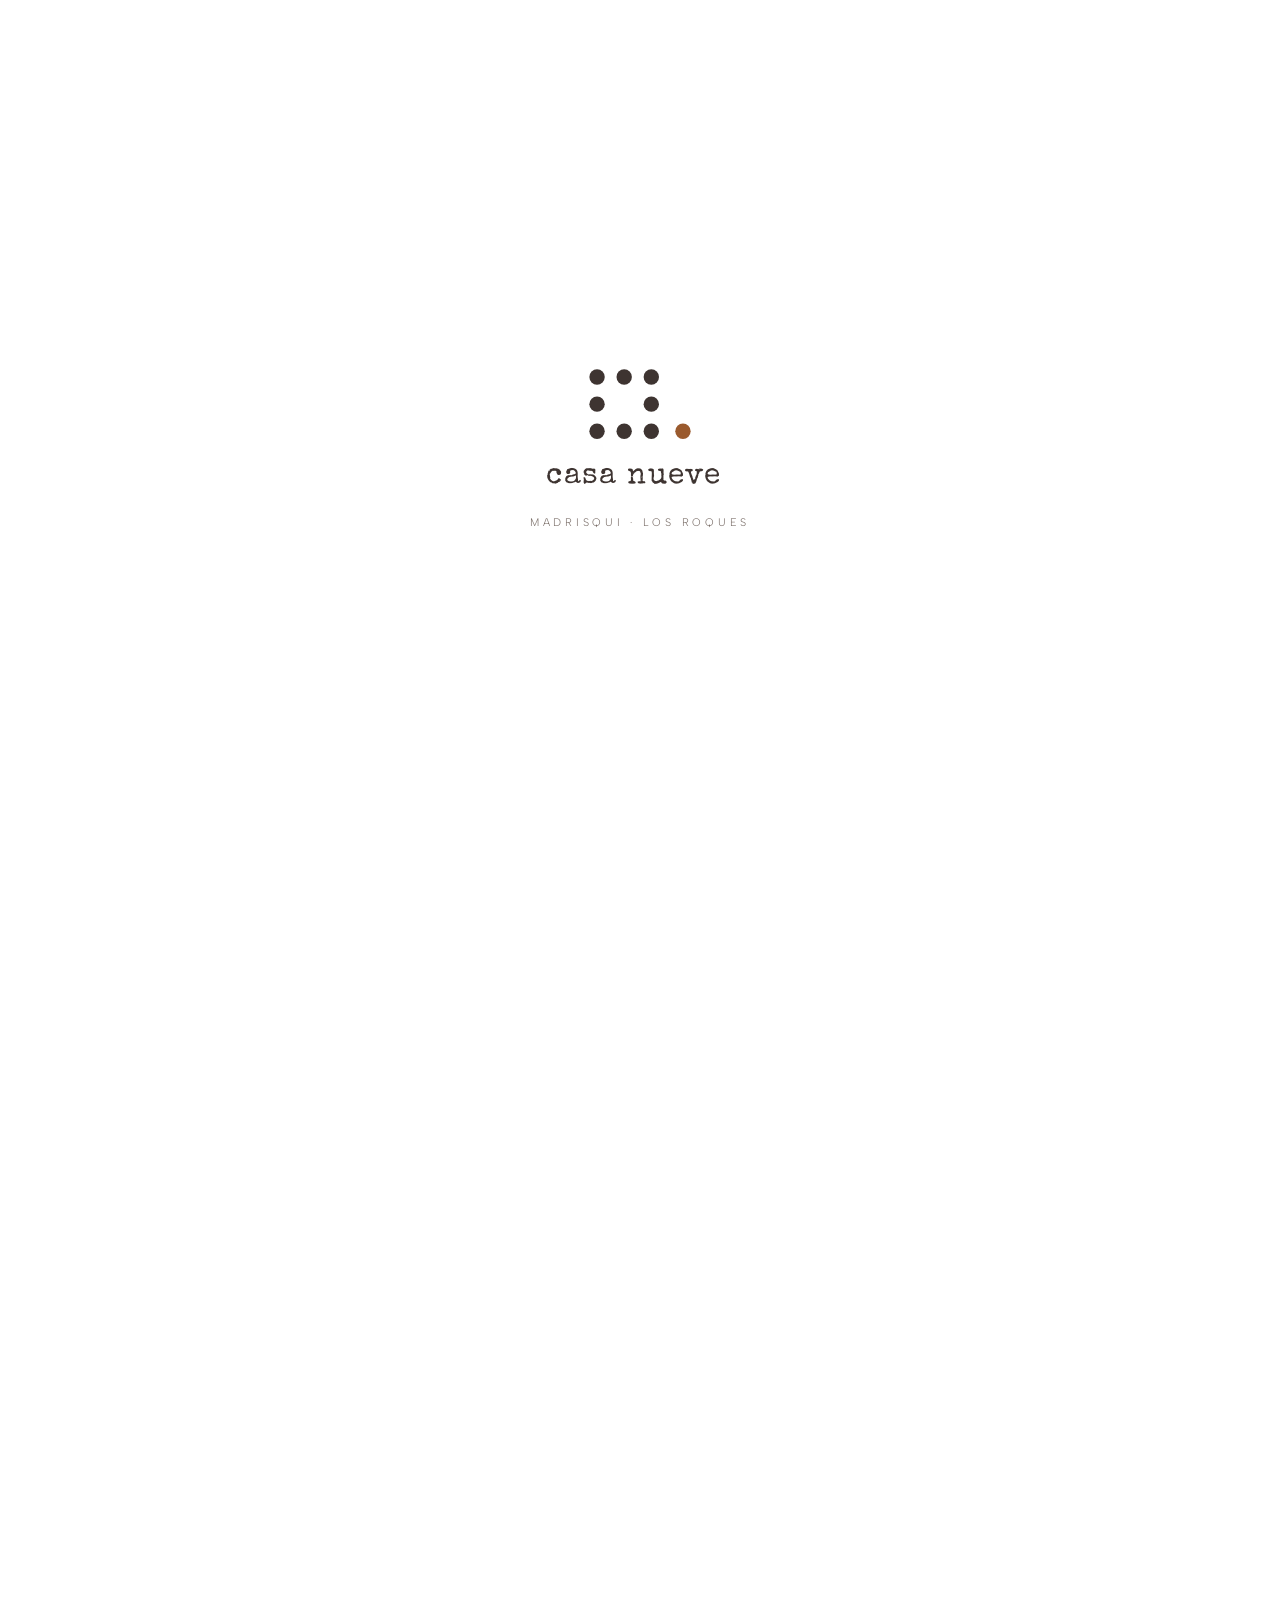
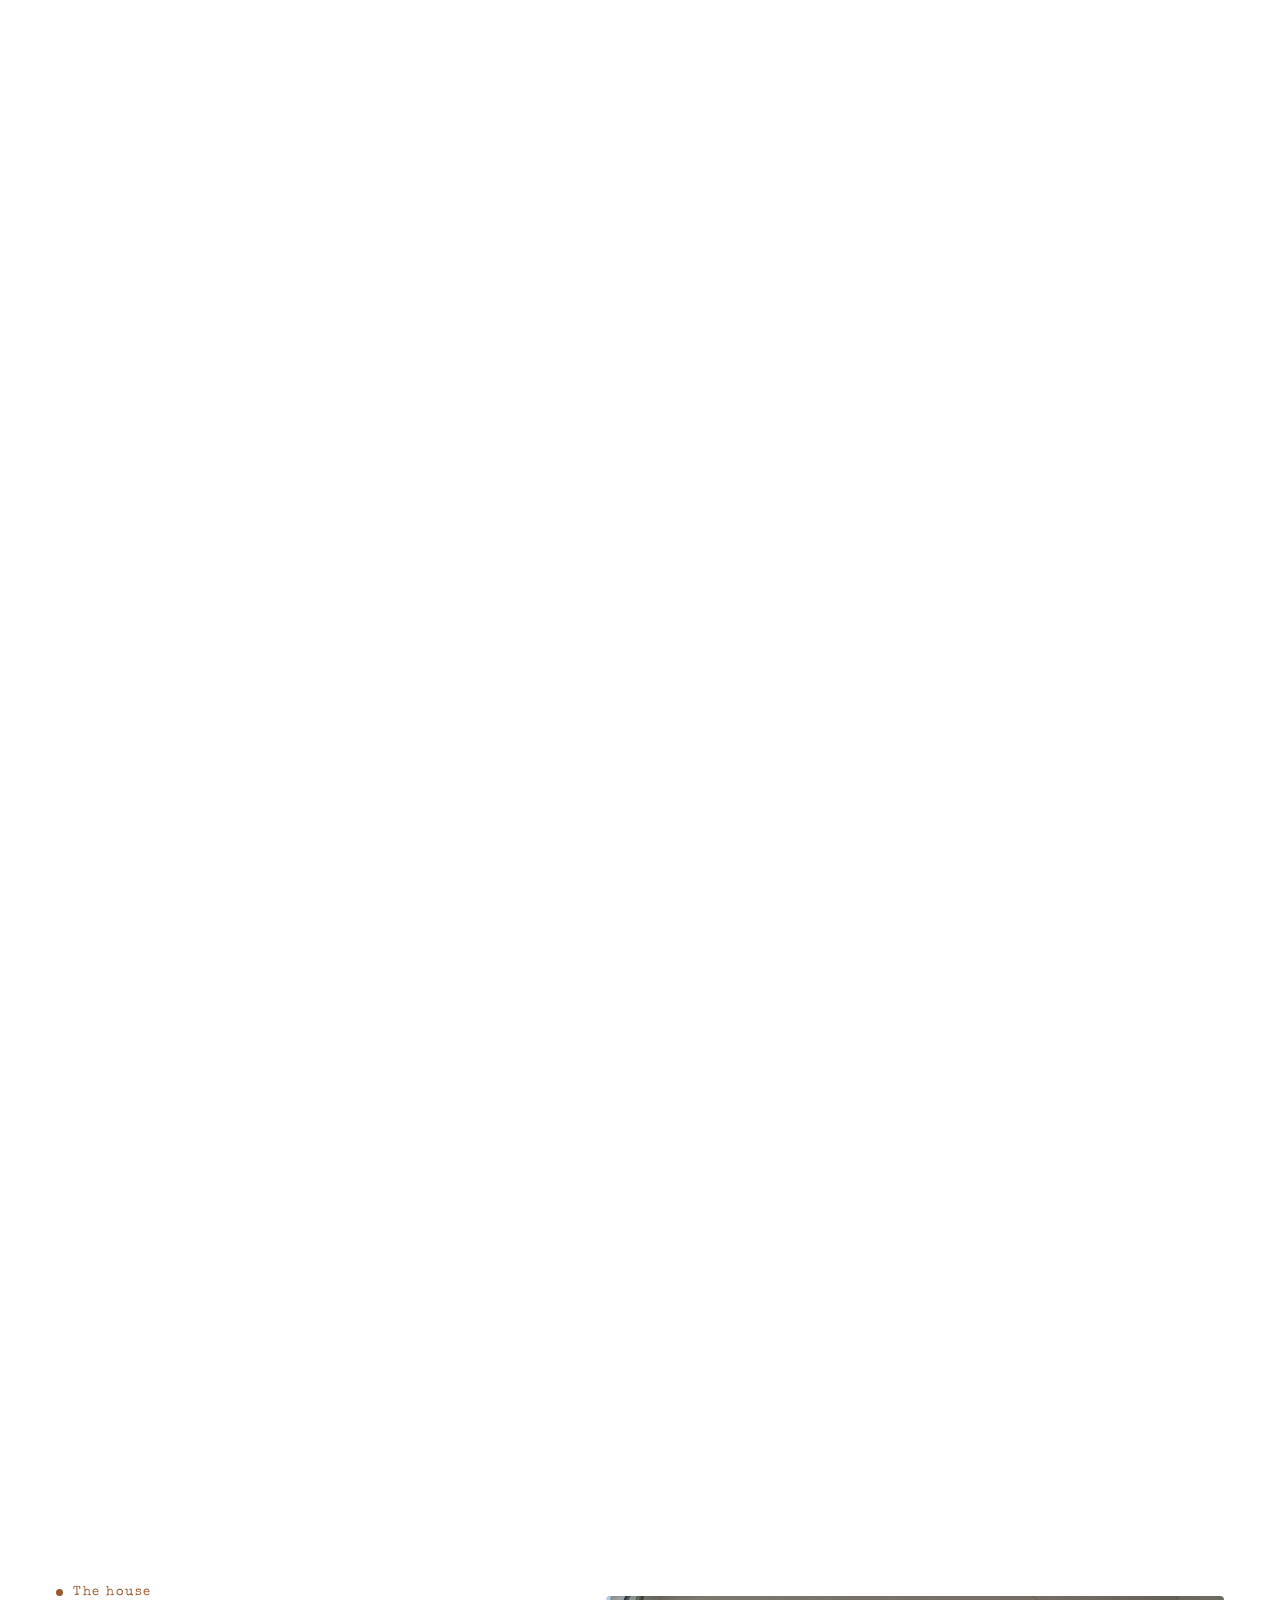
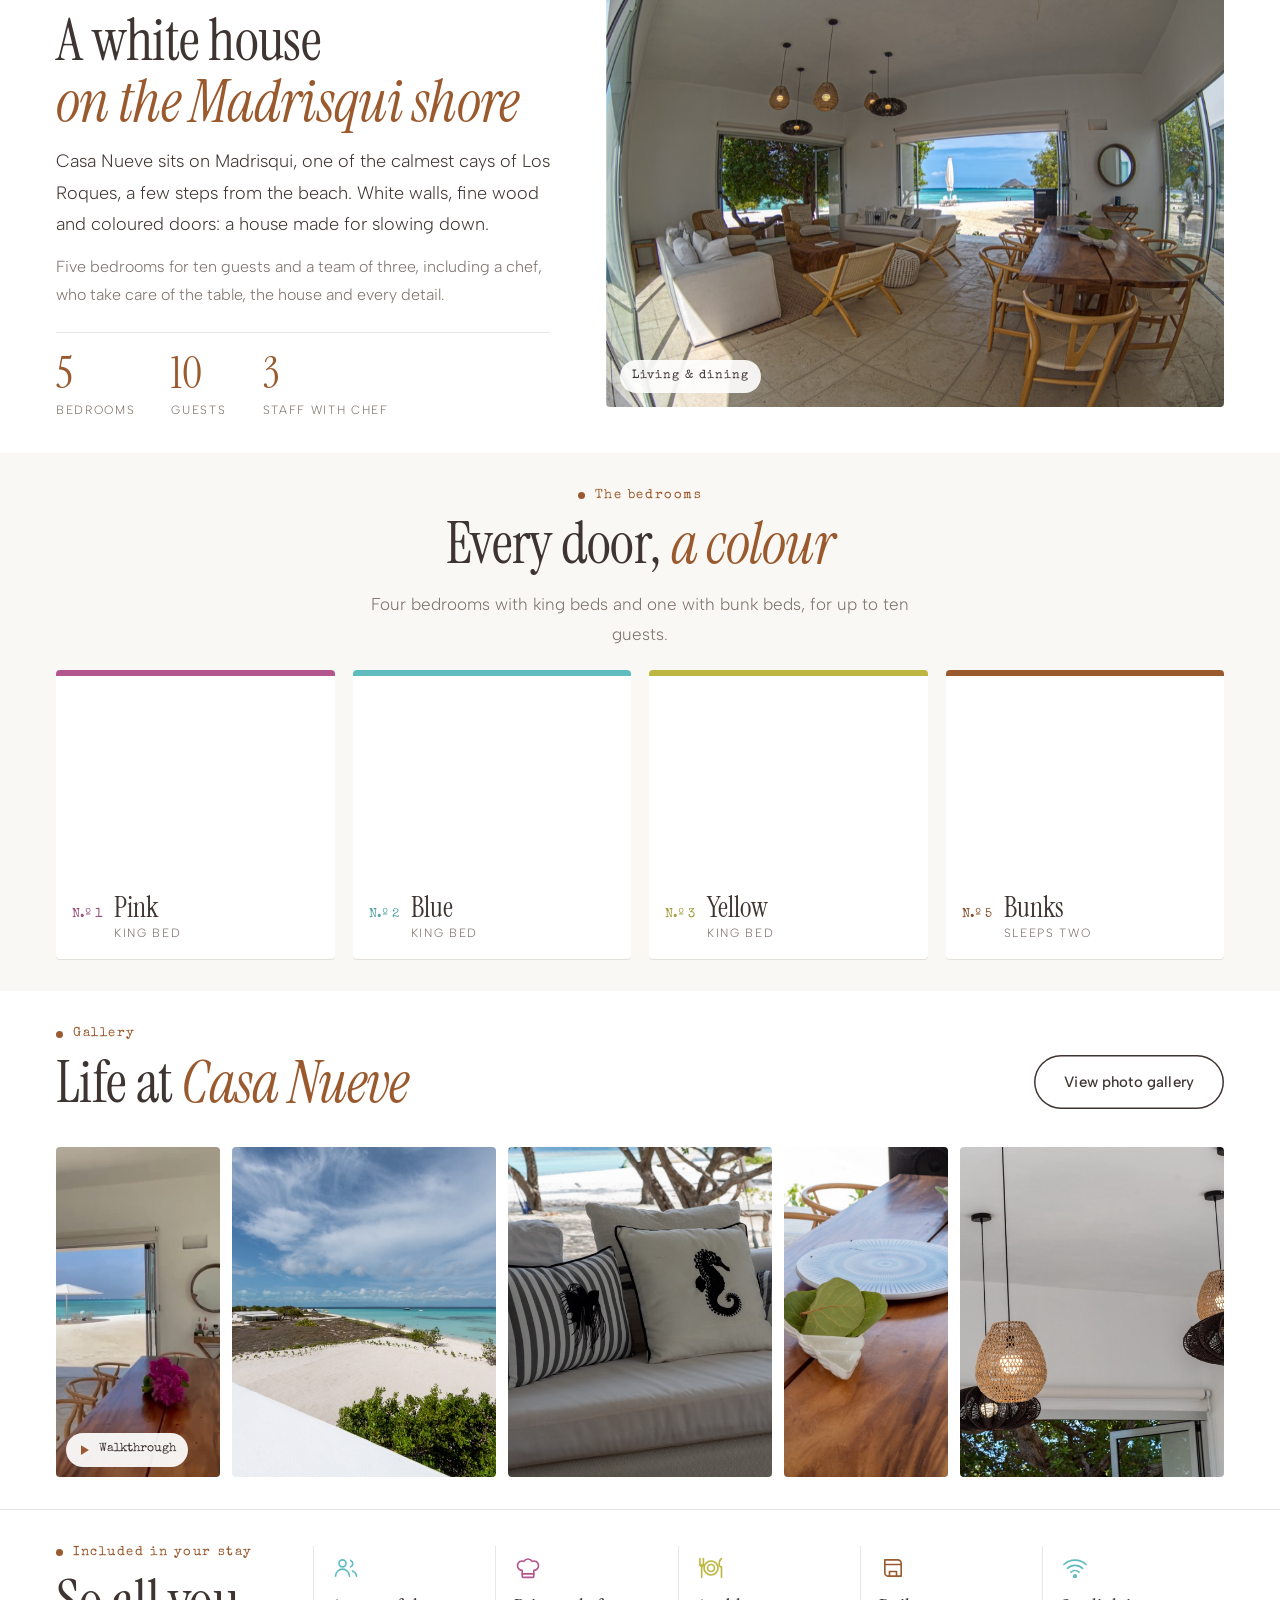
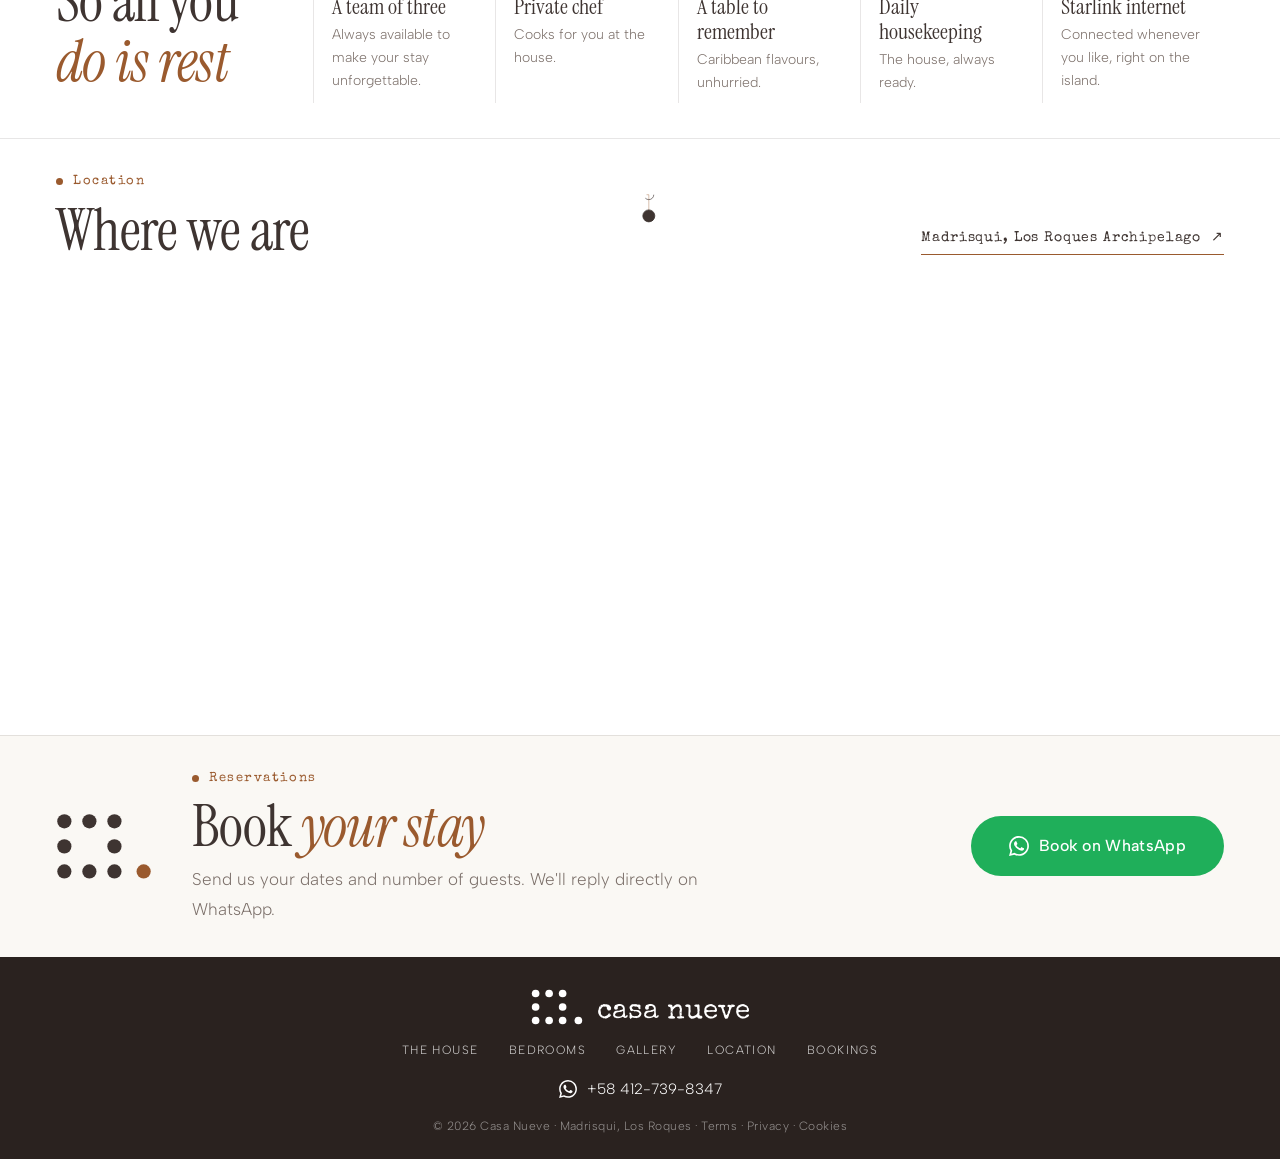
==== commit a9f14b3f: "Portada: la madera sube con un frente limpio y suave, scroll más largo, hueco superior con paredes d" ====
--- a/index.html
+++ b/index.html
@@ -28,7 +28,7 @@
 <link rel="preconnect" href="https://fonts.gstatic.com" crossorigin>
 <link href="https://fonts.googleapis.com/css2?family=Instrument+Serif:ital@0;1&family=Albert+Sans:wght@300;400;500;600&family=Special+Elite&display=swap" rel="stylesheet">
 <link rel="modulepreload" href="https://cdn.jsdelivr.net/npm/three@0.160.0/build/three.module.js" crossorigin>
-<link rel="stylesheet" href="css/styles.css?v=6">
+<link rel="stylesheet" href="css/styles.css?v=8">
 
 <script type="application/ld+json">
 {
@@ -255,6 +255,6 @@
 
 <script src="js/fotos.js?v=1"></script>
 <script src="js/main.js?v=6"></script>
-<script type="module" src="js/nueve.js?v=7"></script>
+<script type="module" src="js/nueve.js?v=9"></script>
 </body>
 </html>
--- a/css/styles.css
+++ b/css/styles.css
@@ -133,7 +133,7 @@
 .header__cta:hover { background: var(--wood-d); }
 
 /* ── portada ── */
-.hero { position: relative; height: 270vh; background: var(--white); }
+.hero { position: relative; height: 350vh; background: var(--white); }
 .hero__stage { position: sticky; top: 0; height: 100vh; height: 100svh; overflow: hidden; }
 .hero__canvas { position: absolute; inset: 0; width: 100%; height: 100%; touch-action: pan-y; cursor: grab; }
 .hero__canvas.is-grab { cursor: grabbing; }
@@ -280,7 +280,7 @@
   .mapa__frame iframe { height: 340px; }
   .stats { gap: 26px; }
   .stats dt { font-size: 38px; }
-  .hero { height: 230vh; }
+  .hero { height: 300vh; }
   .hero__place { bottom: 26px; font-size: 13px; gap: 10px; }
   .hero__place i { width: 22px; }
   .hero__hint { bottom: 26px; }
@@ -307,3 +307,7 @@
 @media (prefers-reduced-motion: reduce) {
   .js .rv, .js .rv-img { opacity: 1; transform: none; clip-path: none; transition: none; }
 }
+
+/* sin selección de texto en la página */
+body { -webkit-user-select: none; user-select: none; -webkit-touch-callout: none; }
+input, textarea { -webkit-user-select: text; user-select: text; }
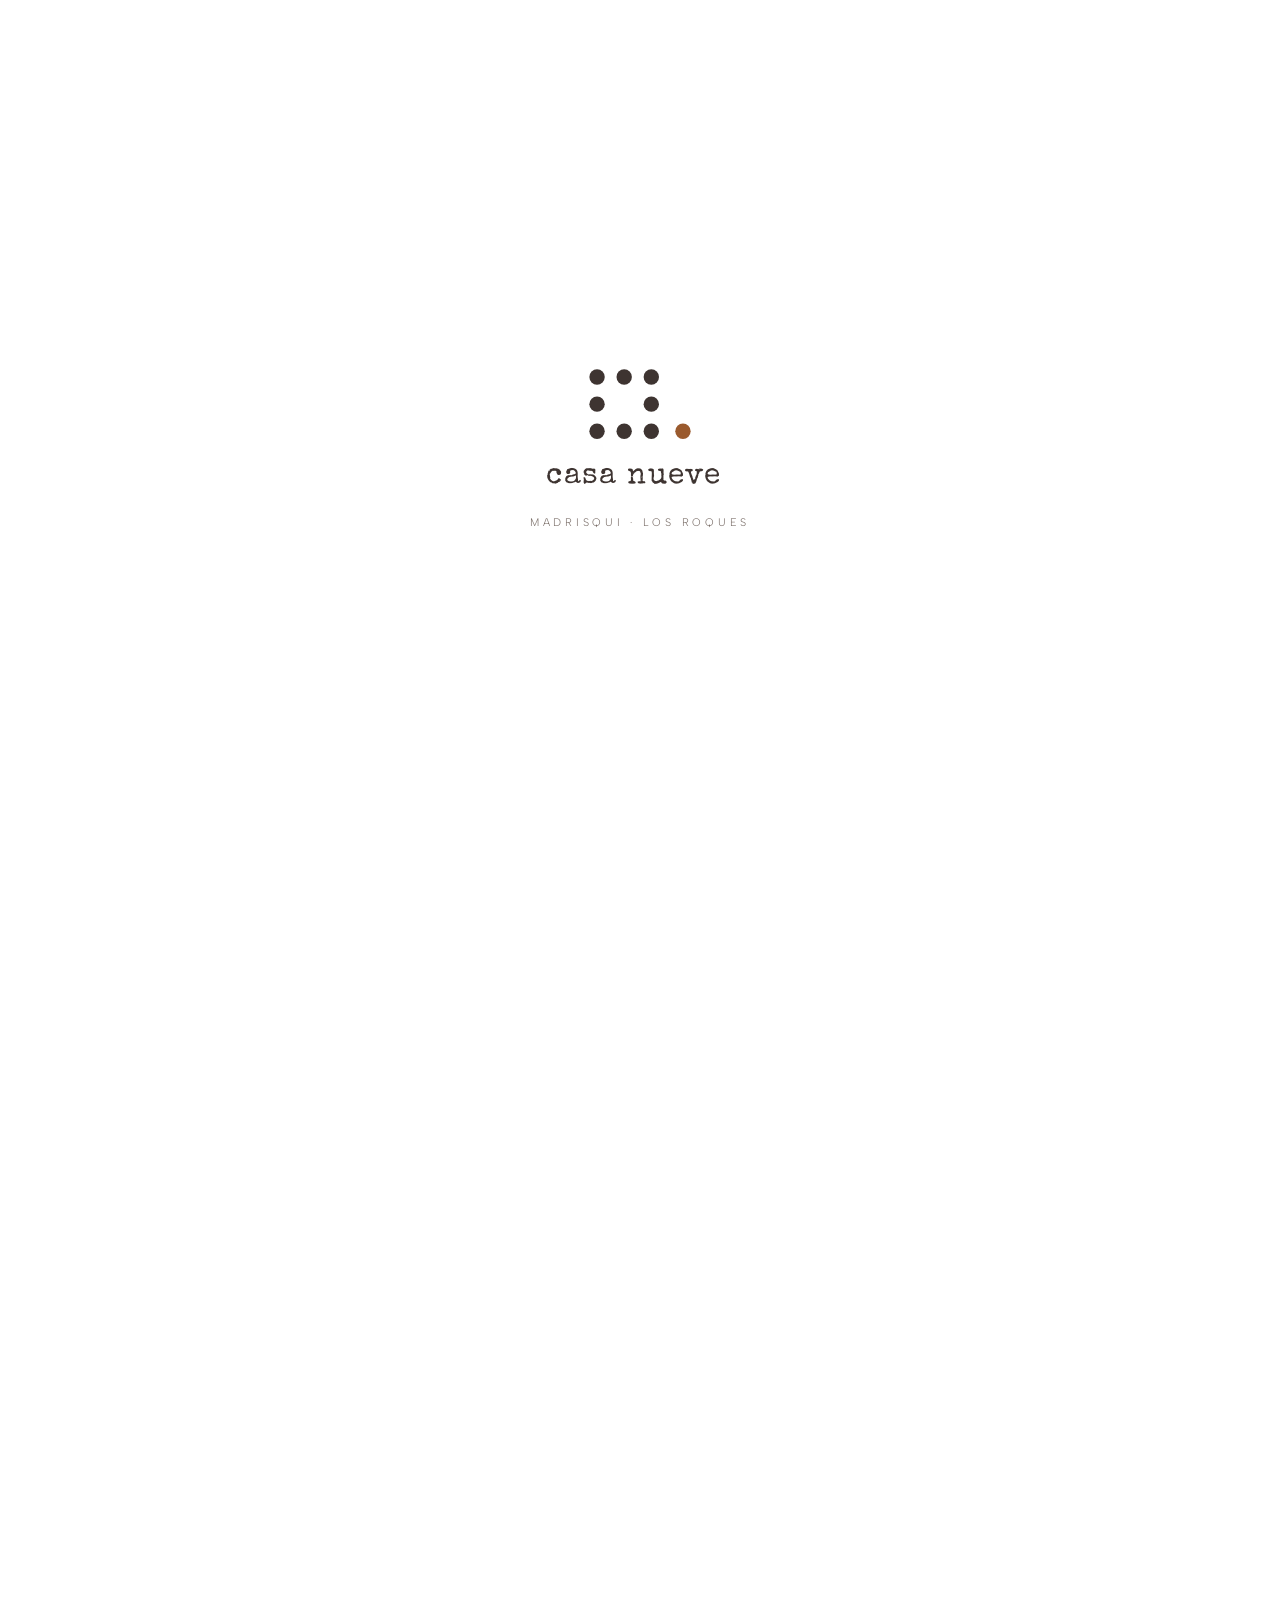
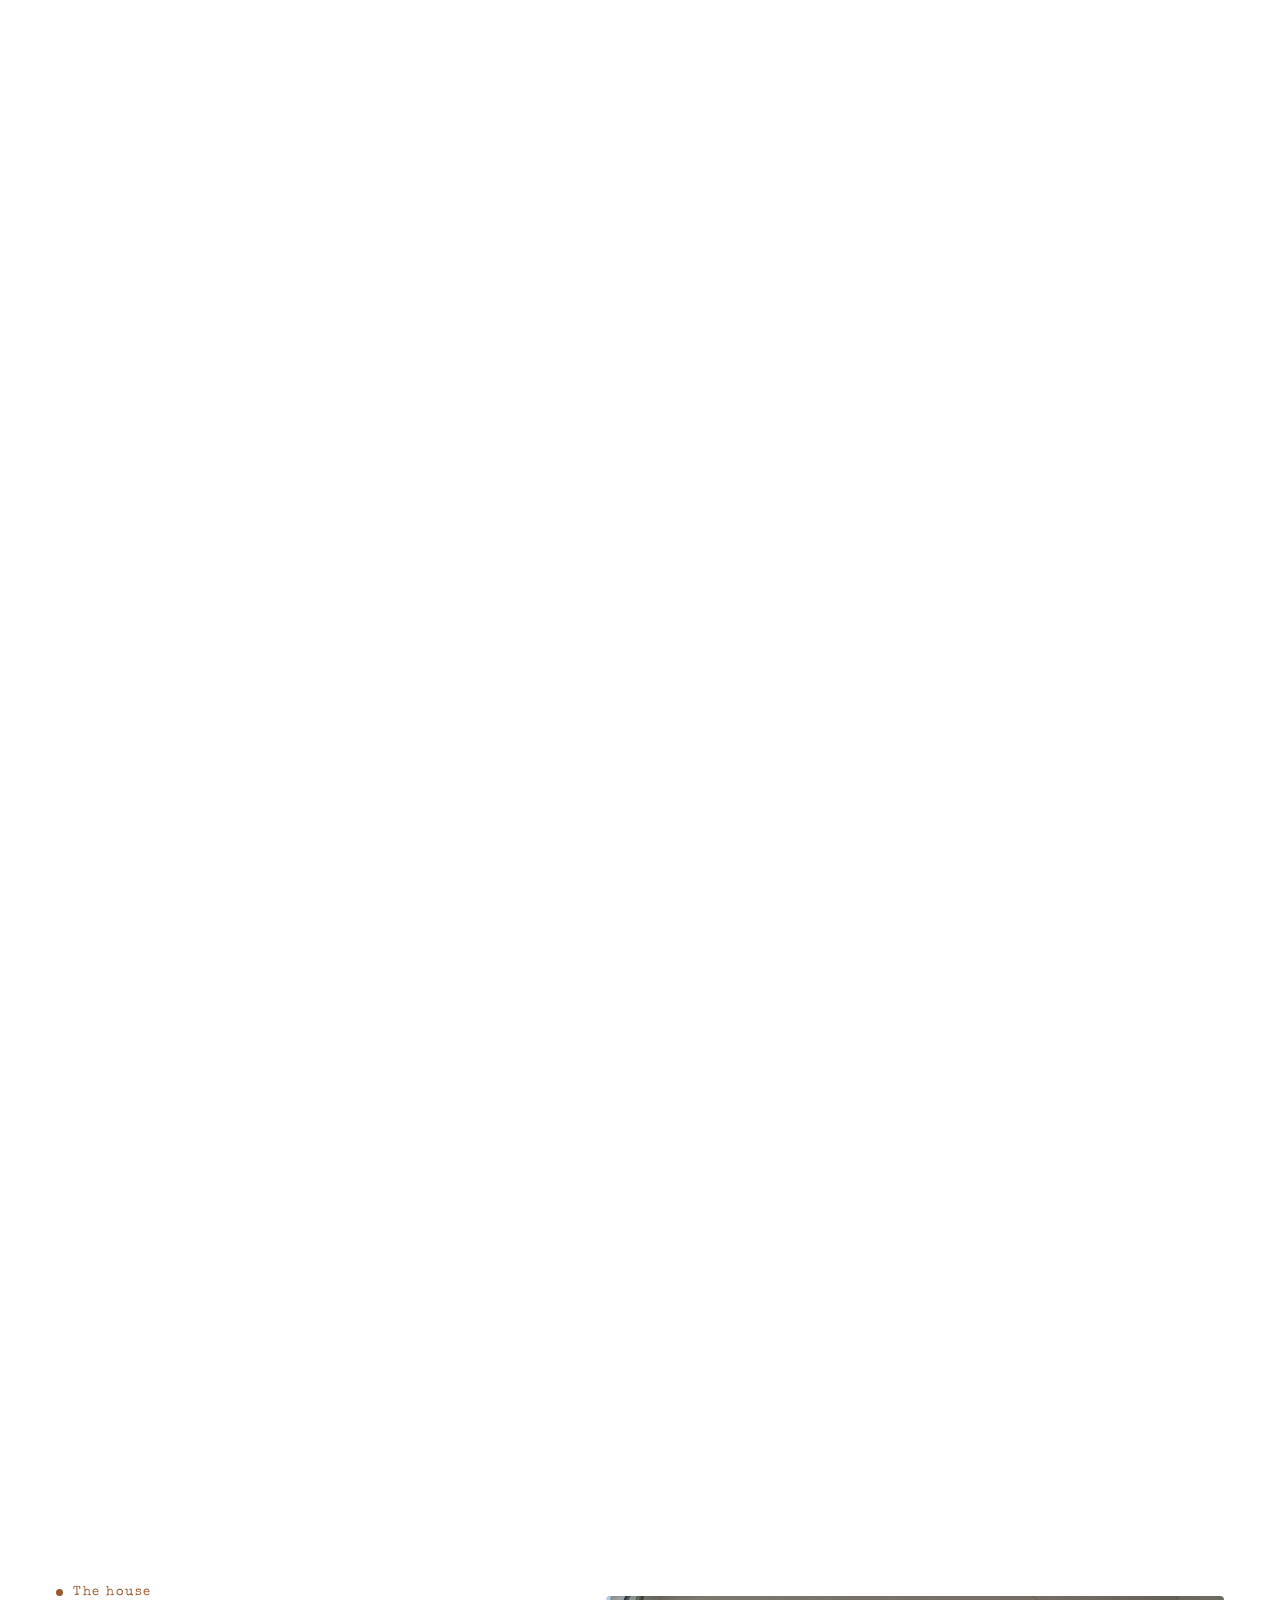
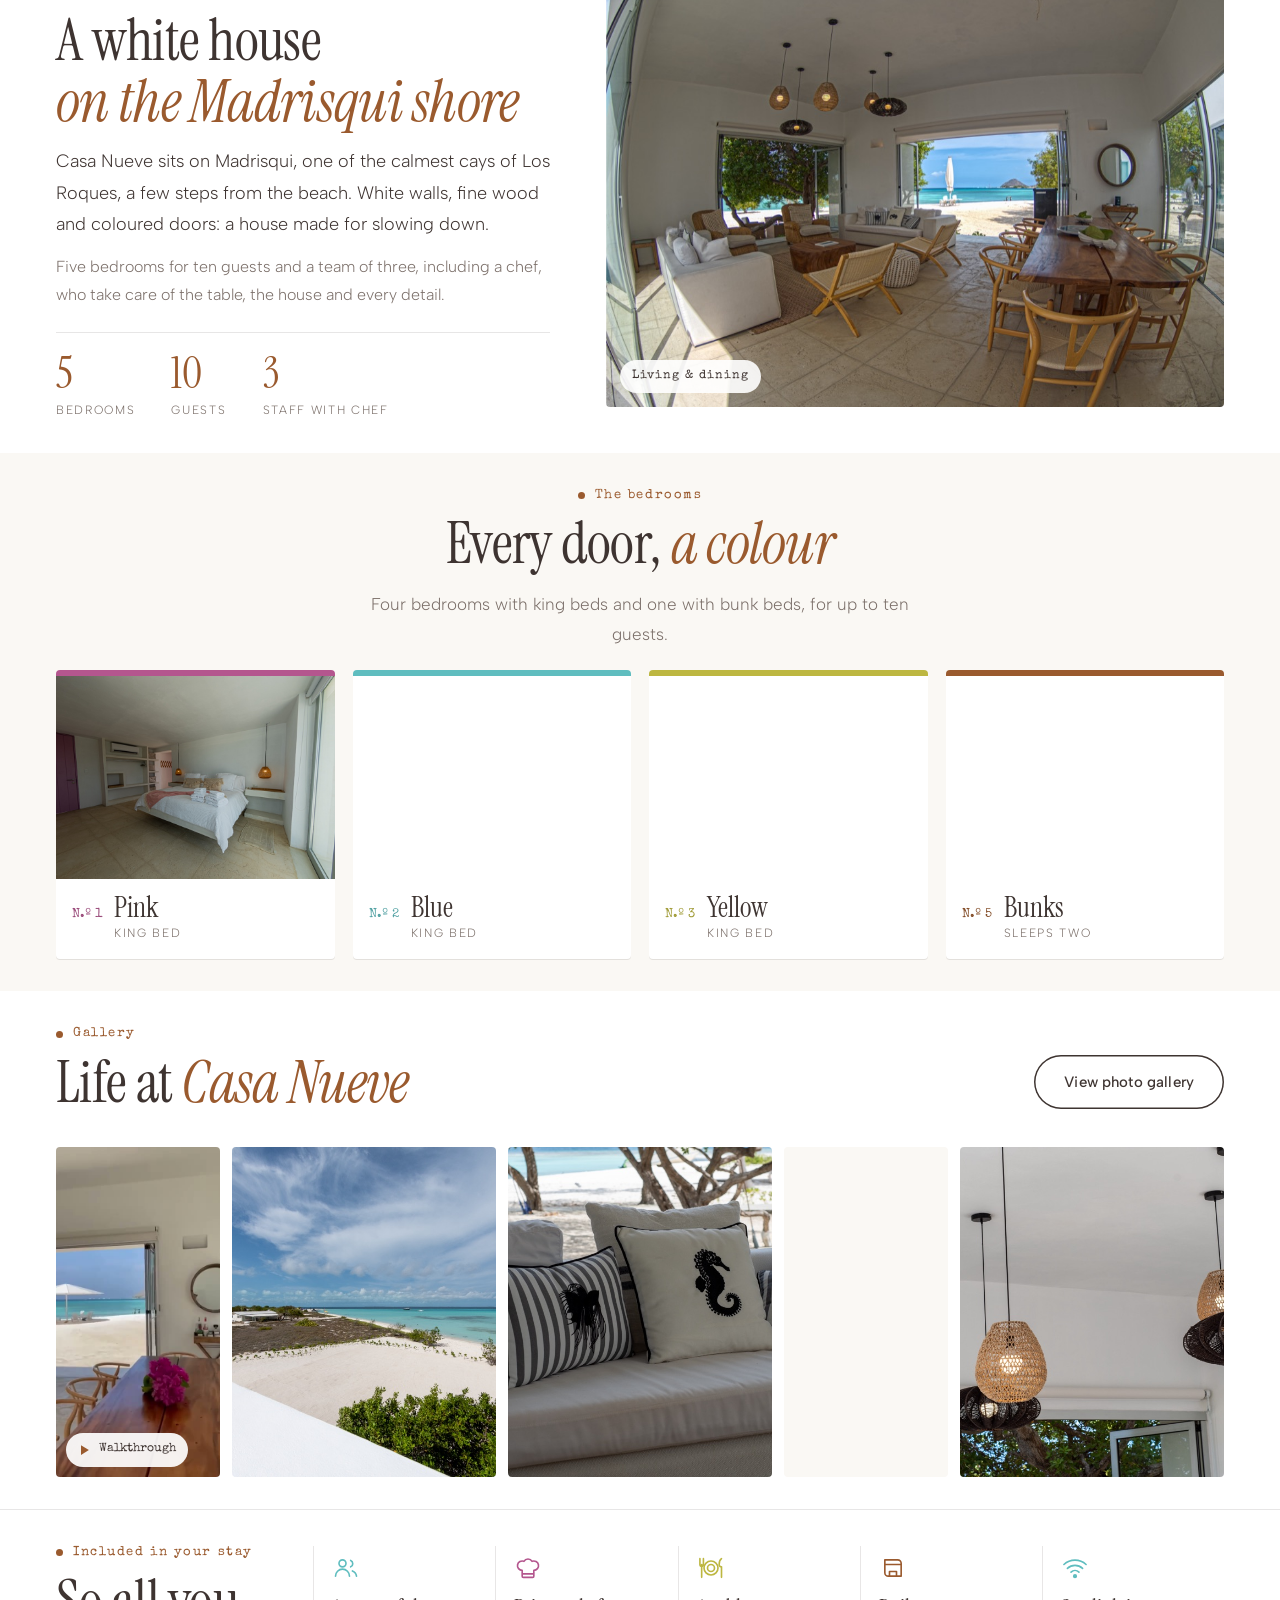
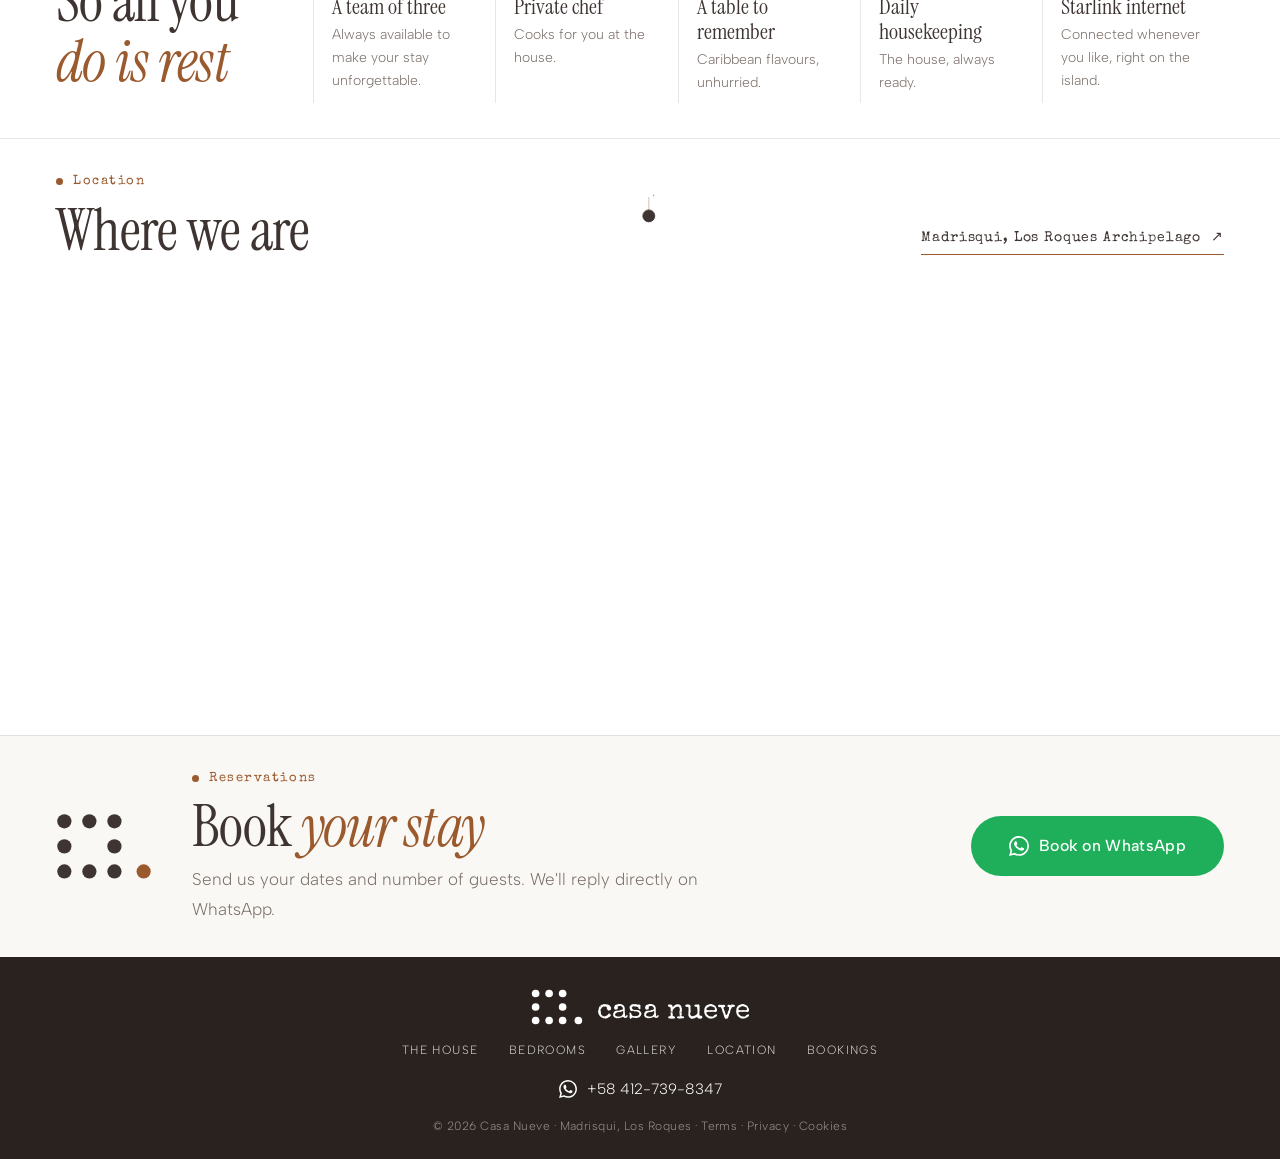
==== commit 91fda717: "Portada: el 9 se rellena entero en madera clara y luego la madera oscura sube con un frente suave Co" ====
--- a/index.html
+++ b/index.html
@@ -255,6 +255,6 @@
 
 <script src="js/fotos.js?v=1"></script>
 <script src="js/main.js?v=6"></script>
-<script type="module" src="js/nueve.js?v=9"></script>
+<script type="module" src="js/nueve.js?v=10"></script>
 </body>
 </html>
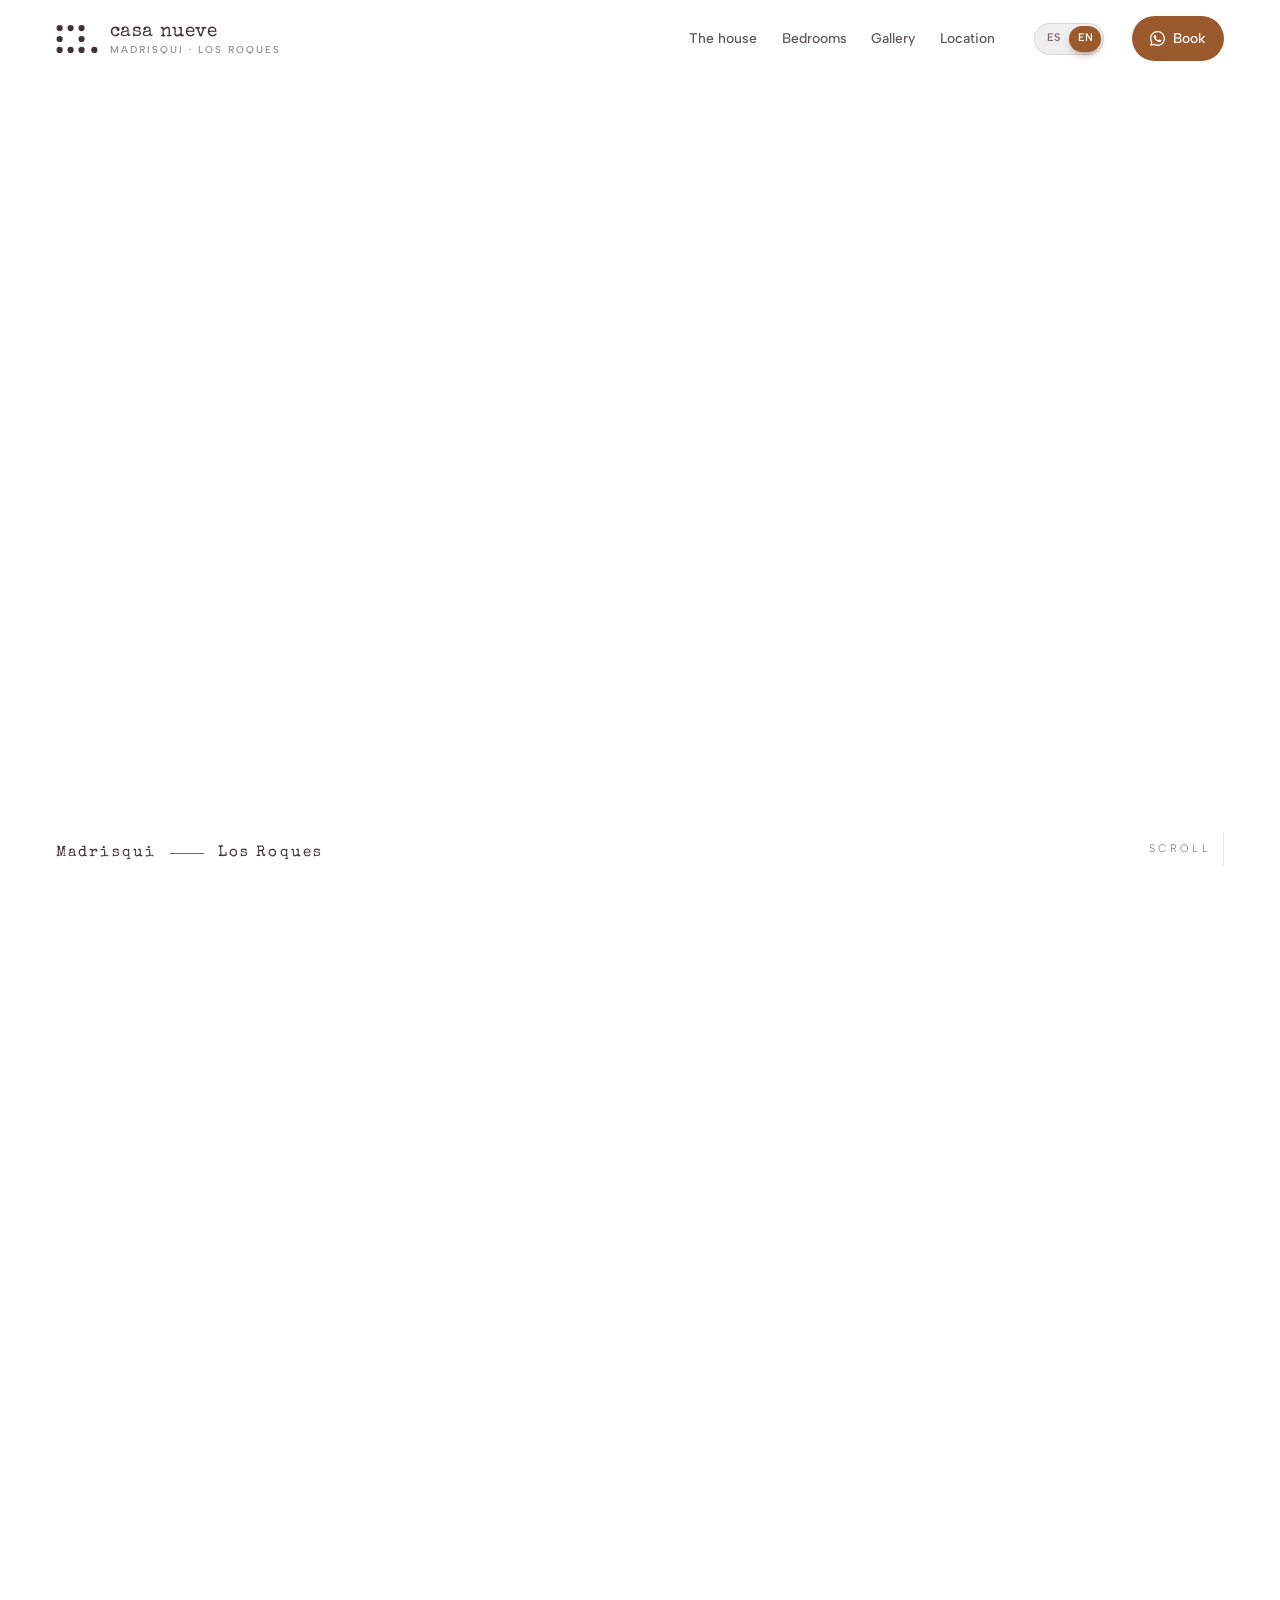
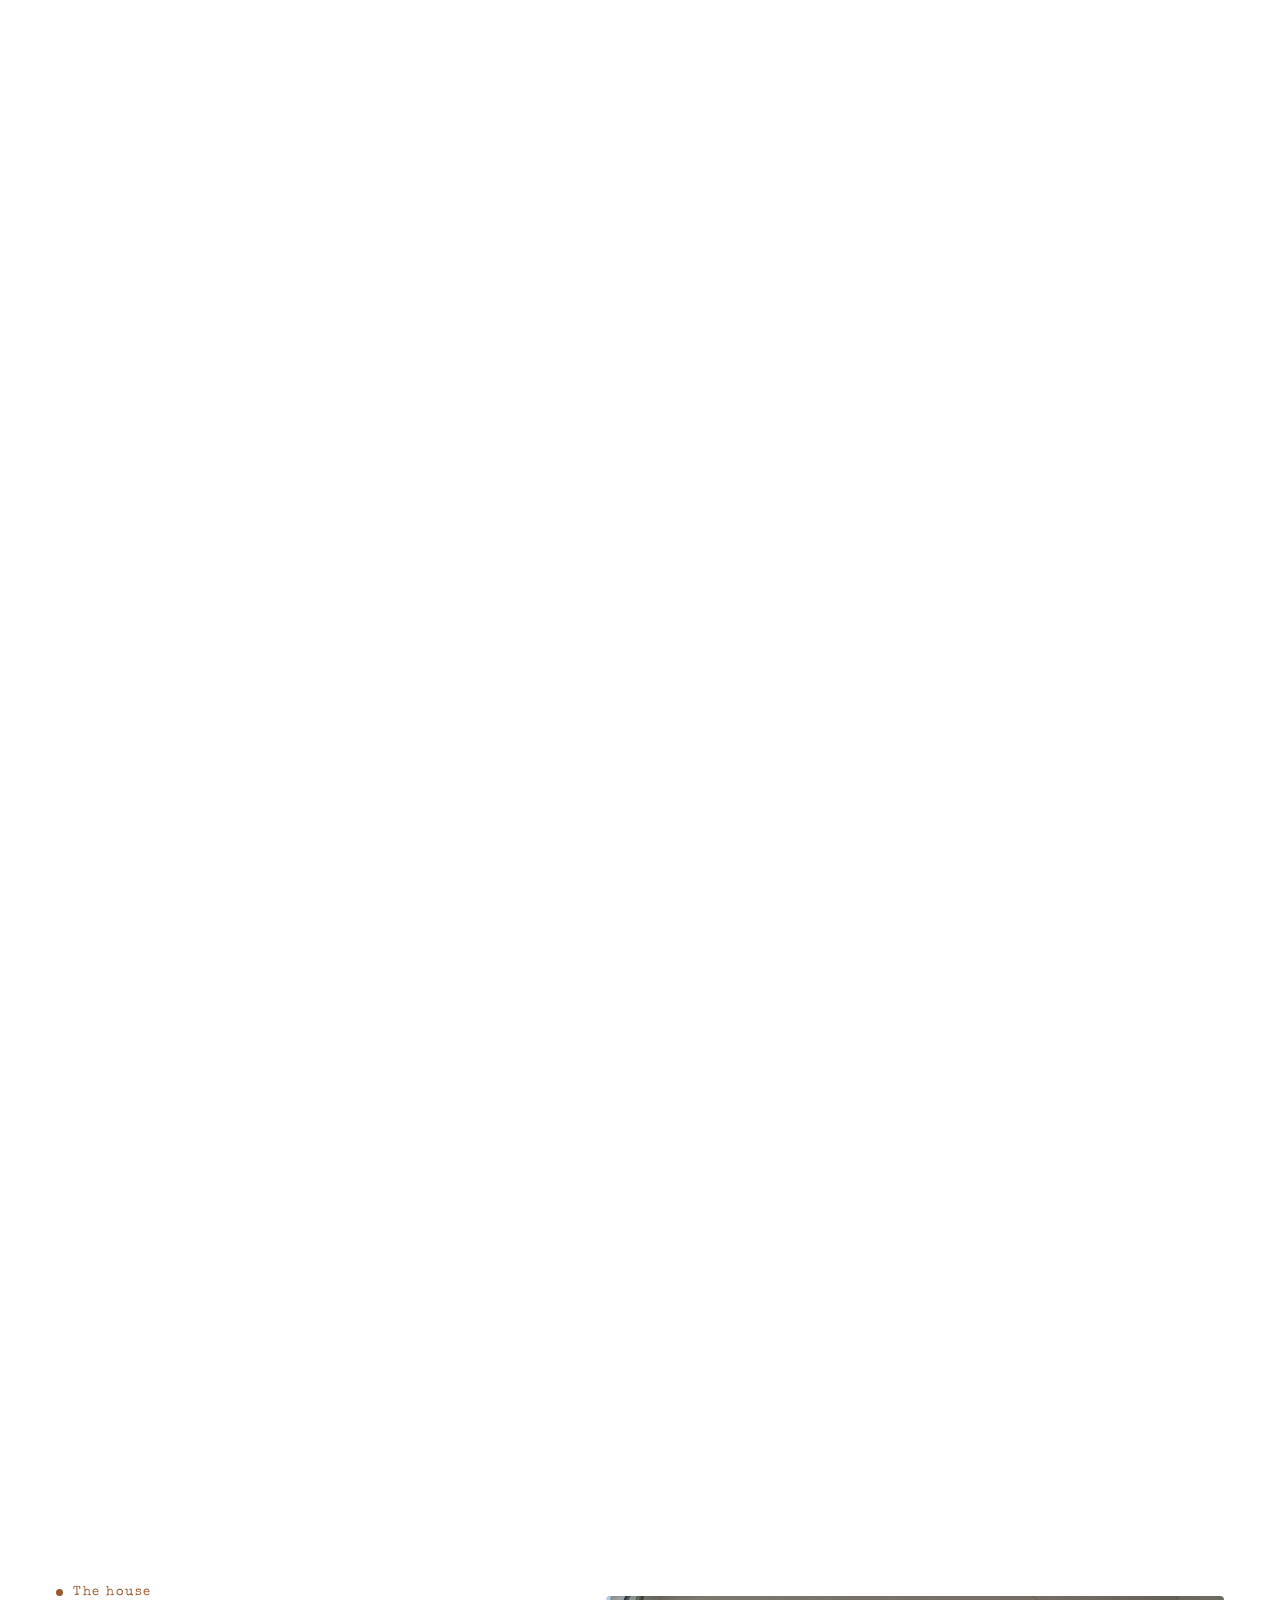
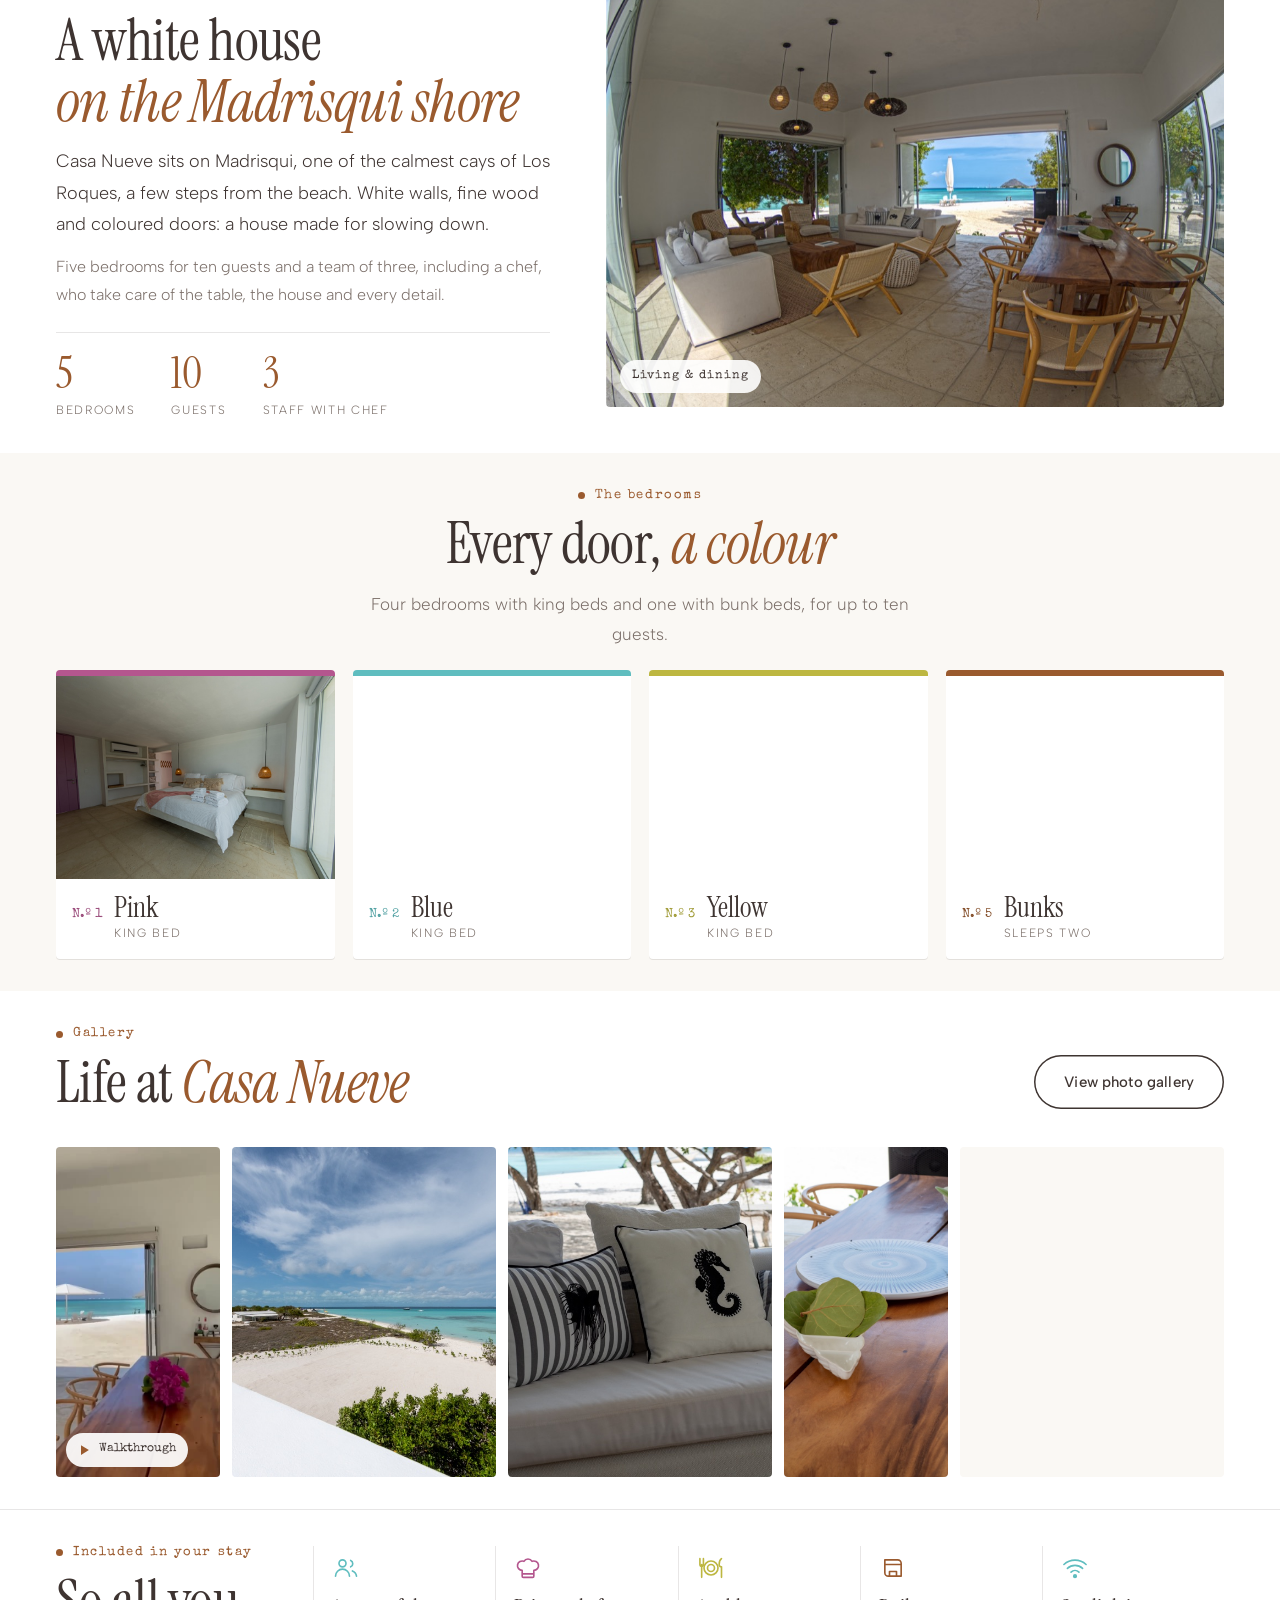
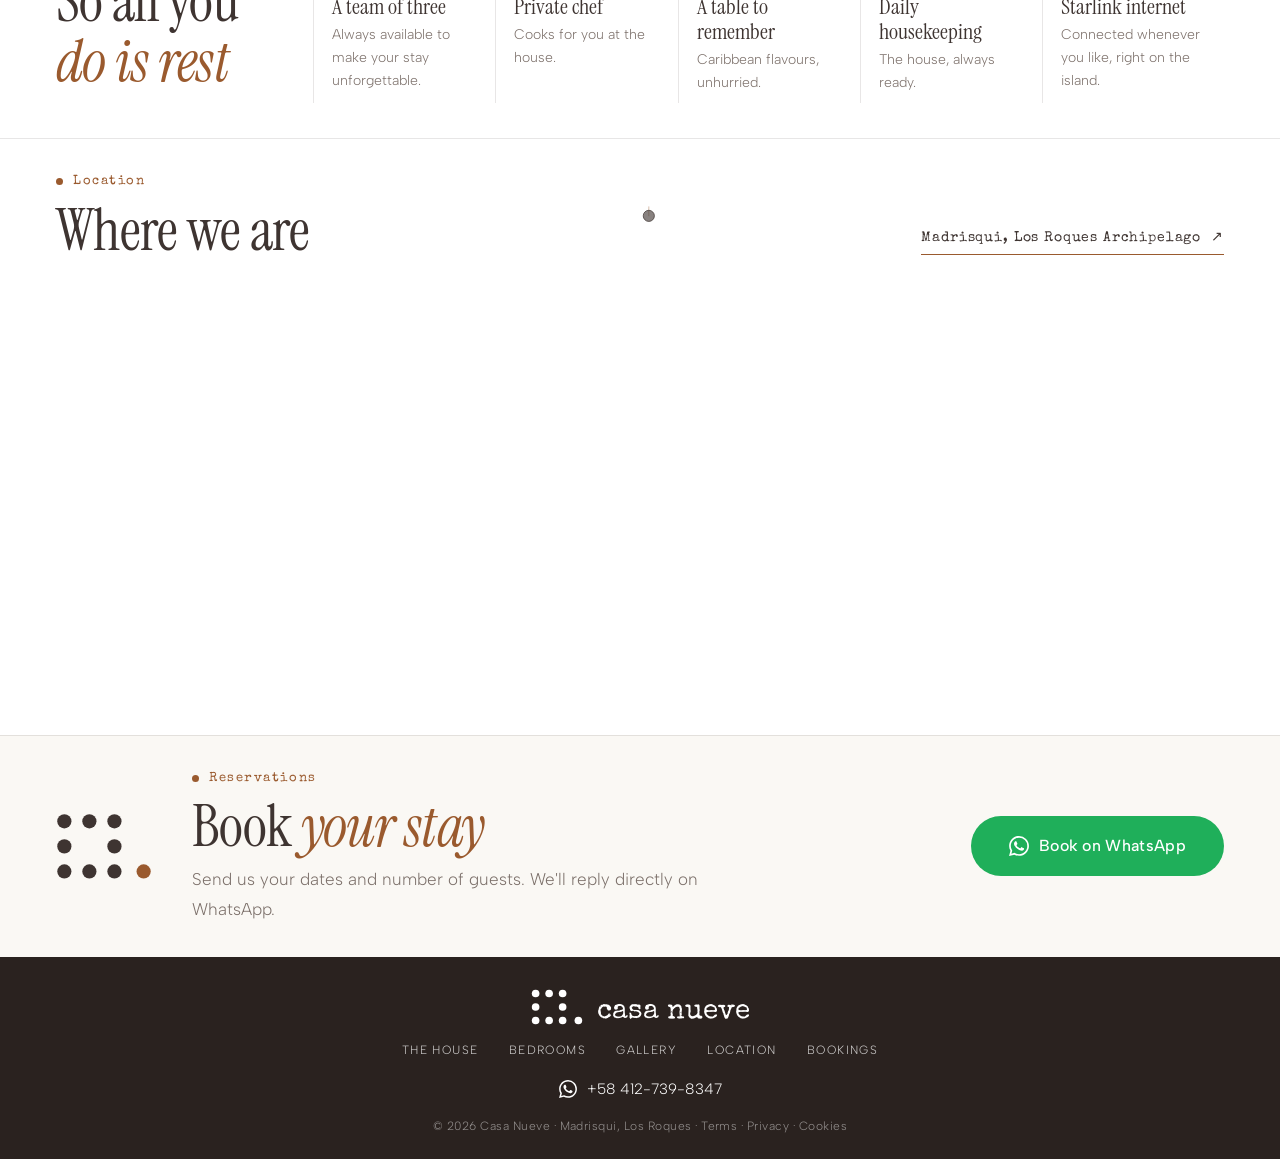
==== commit 610001fd: "Portada: sin la etapa de madera clara; la madera sube directo sobre el dibujo Co-Authored-By: Claude" ====
--- a/index.html
+++ b/index.html
@@ -255,6 +255,6 @@
 
 <script src="js/fotos.js?v=1"></script>
 <script src="js/main.js?v=6"></script>
-<script type="module" src="js/nueve.js?v=10"></script>
+<script type="module" src="js/nueve.js?v=11"></script>
 </body>
 </html>
